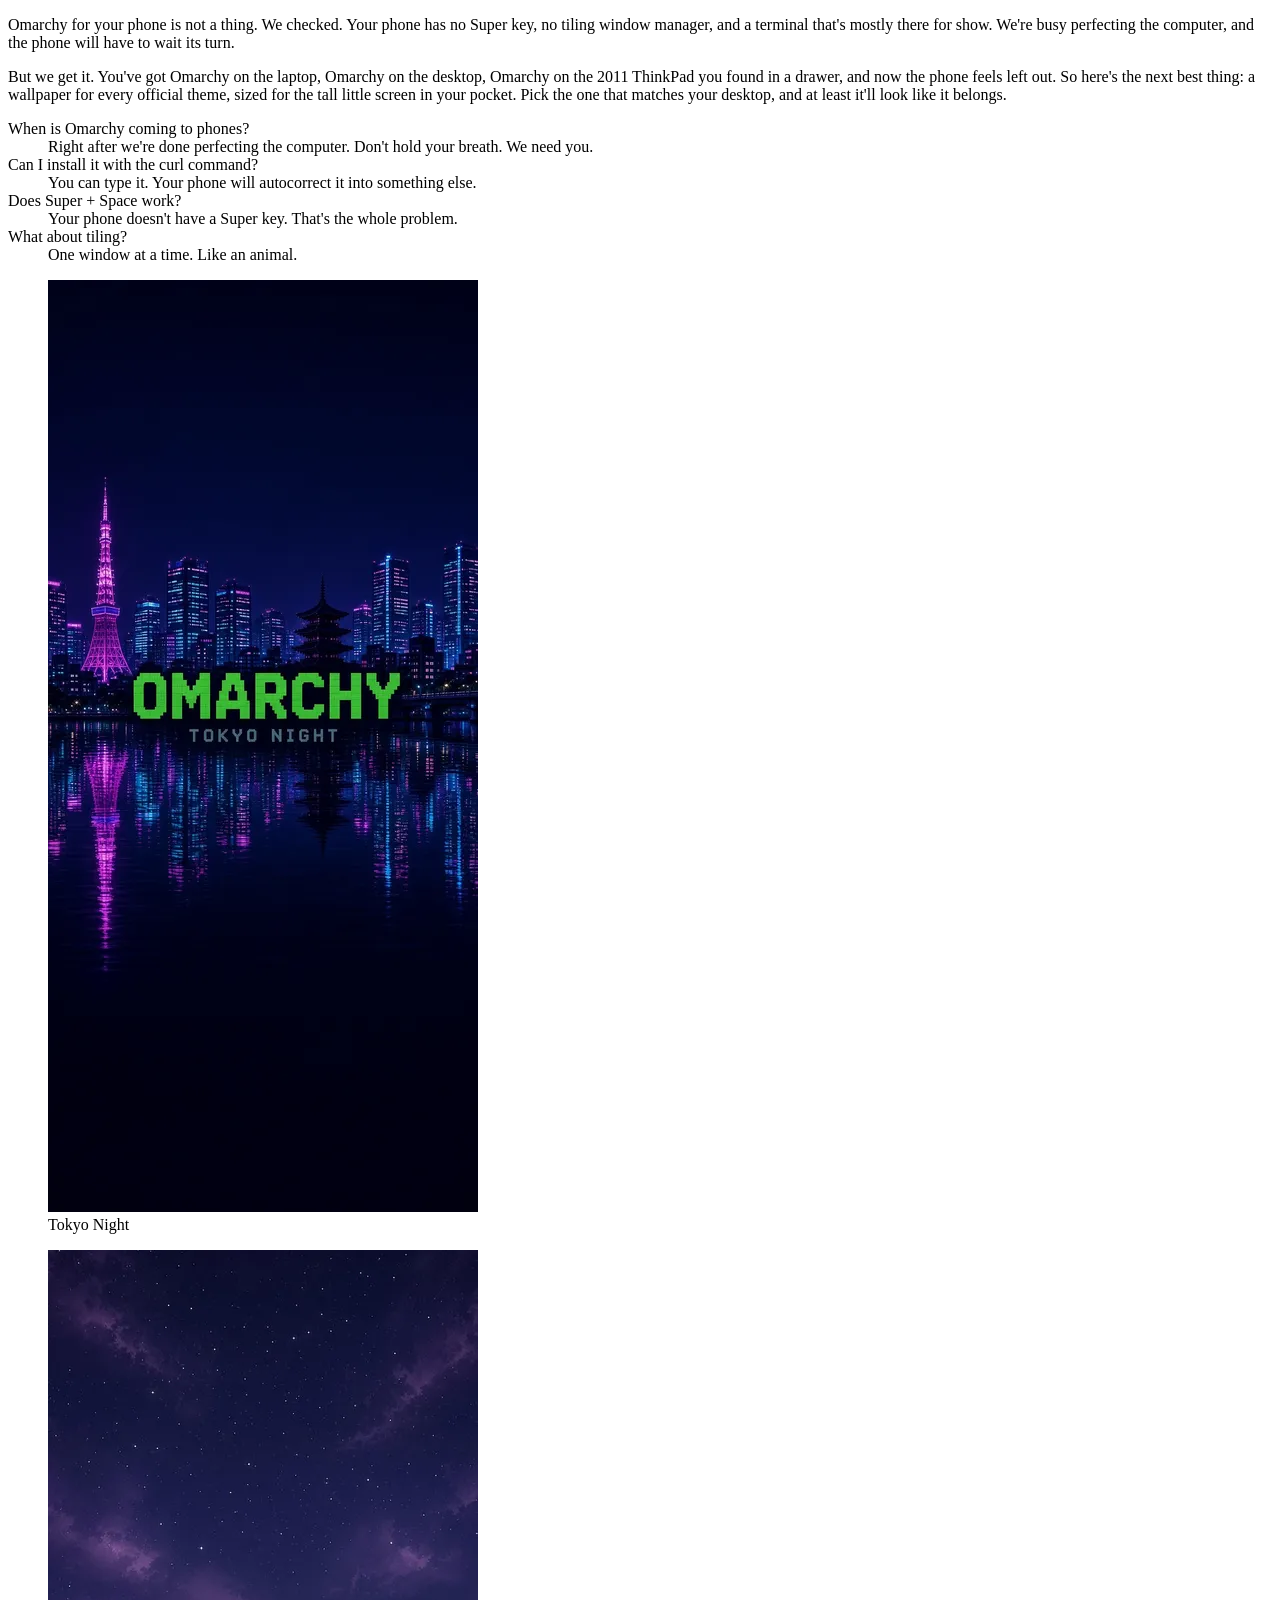
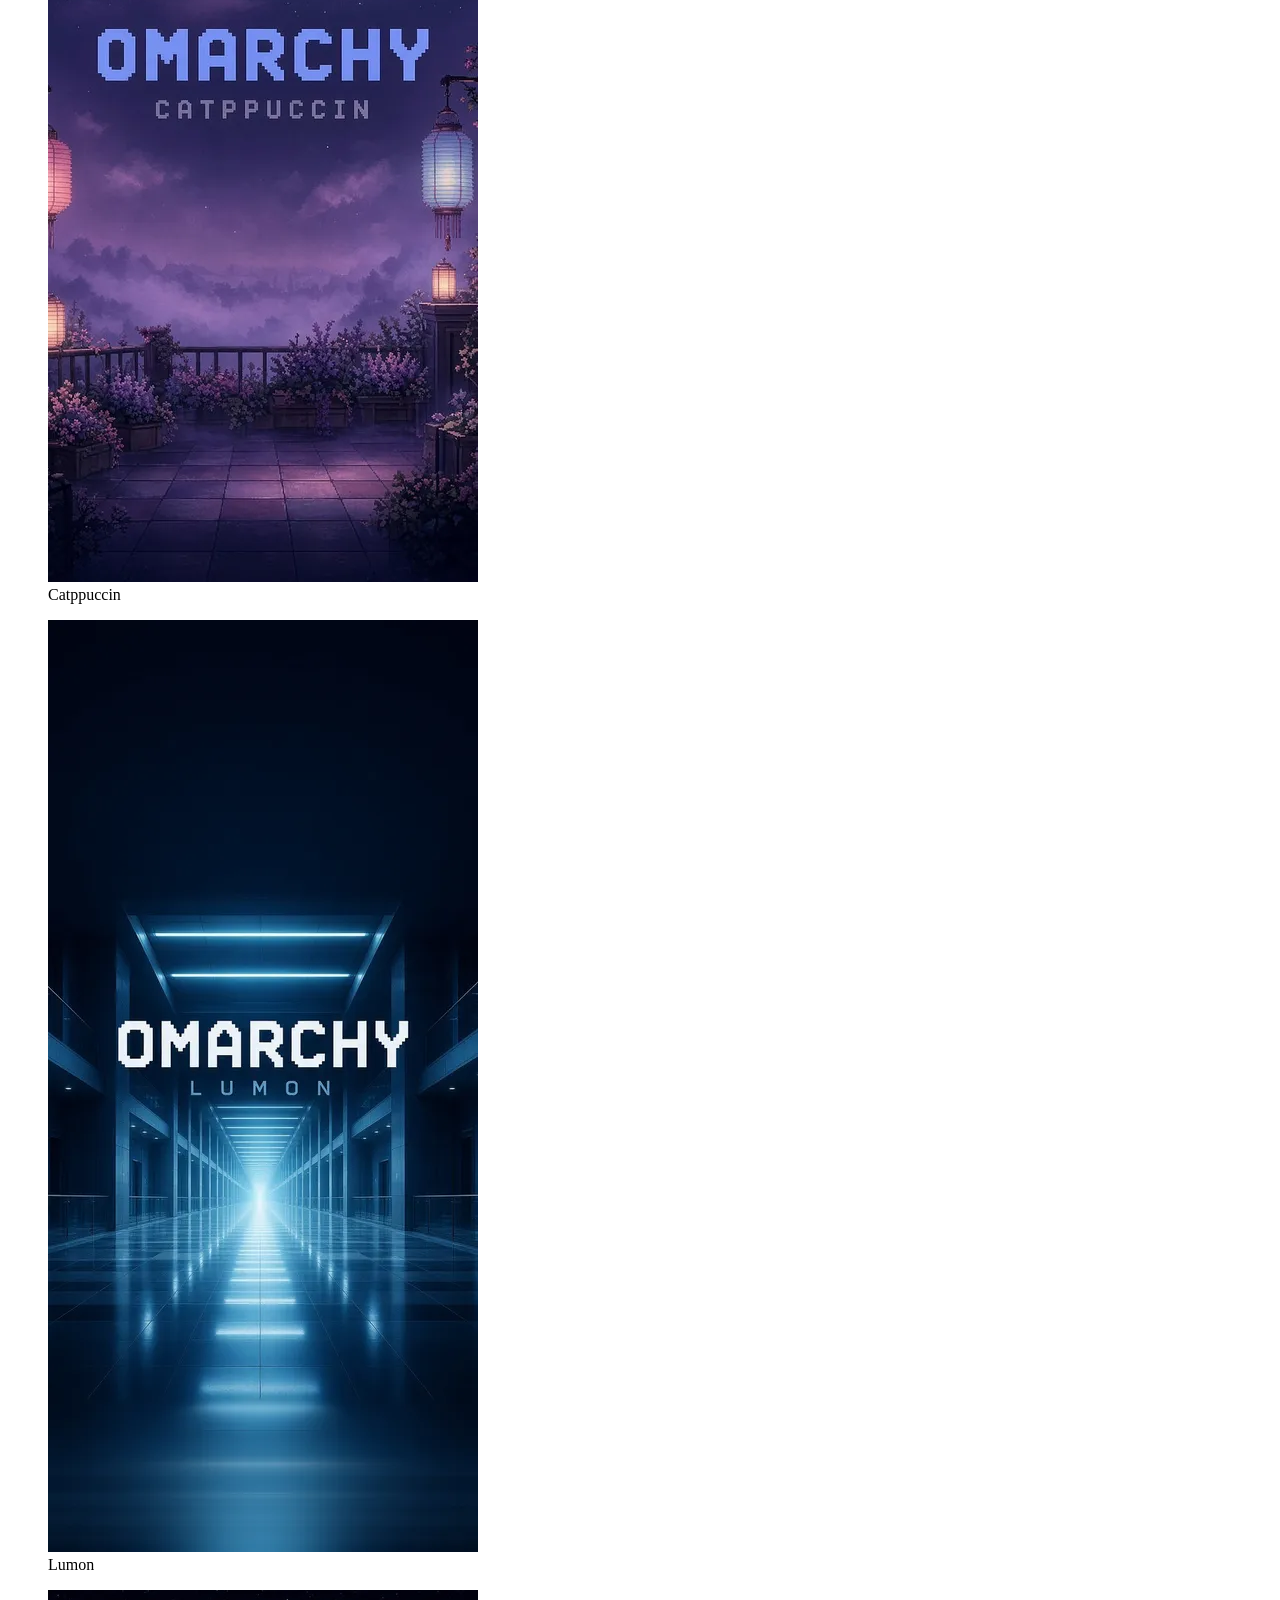
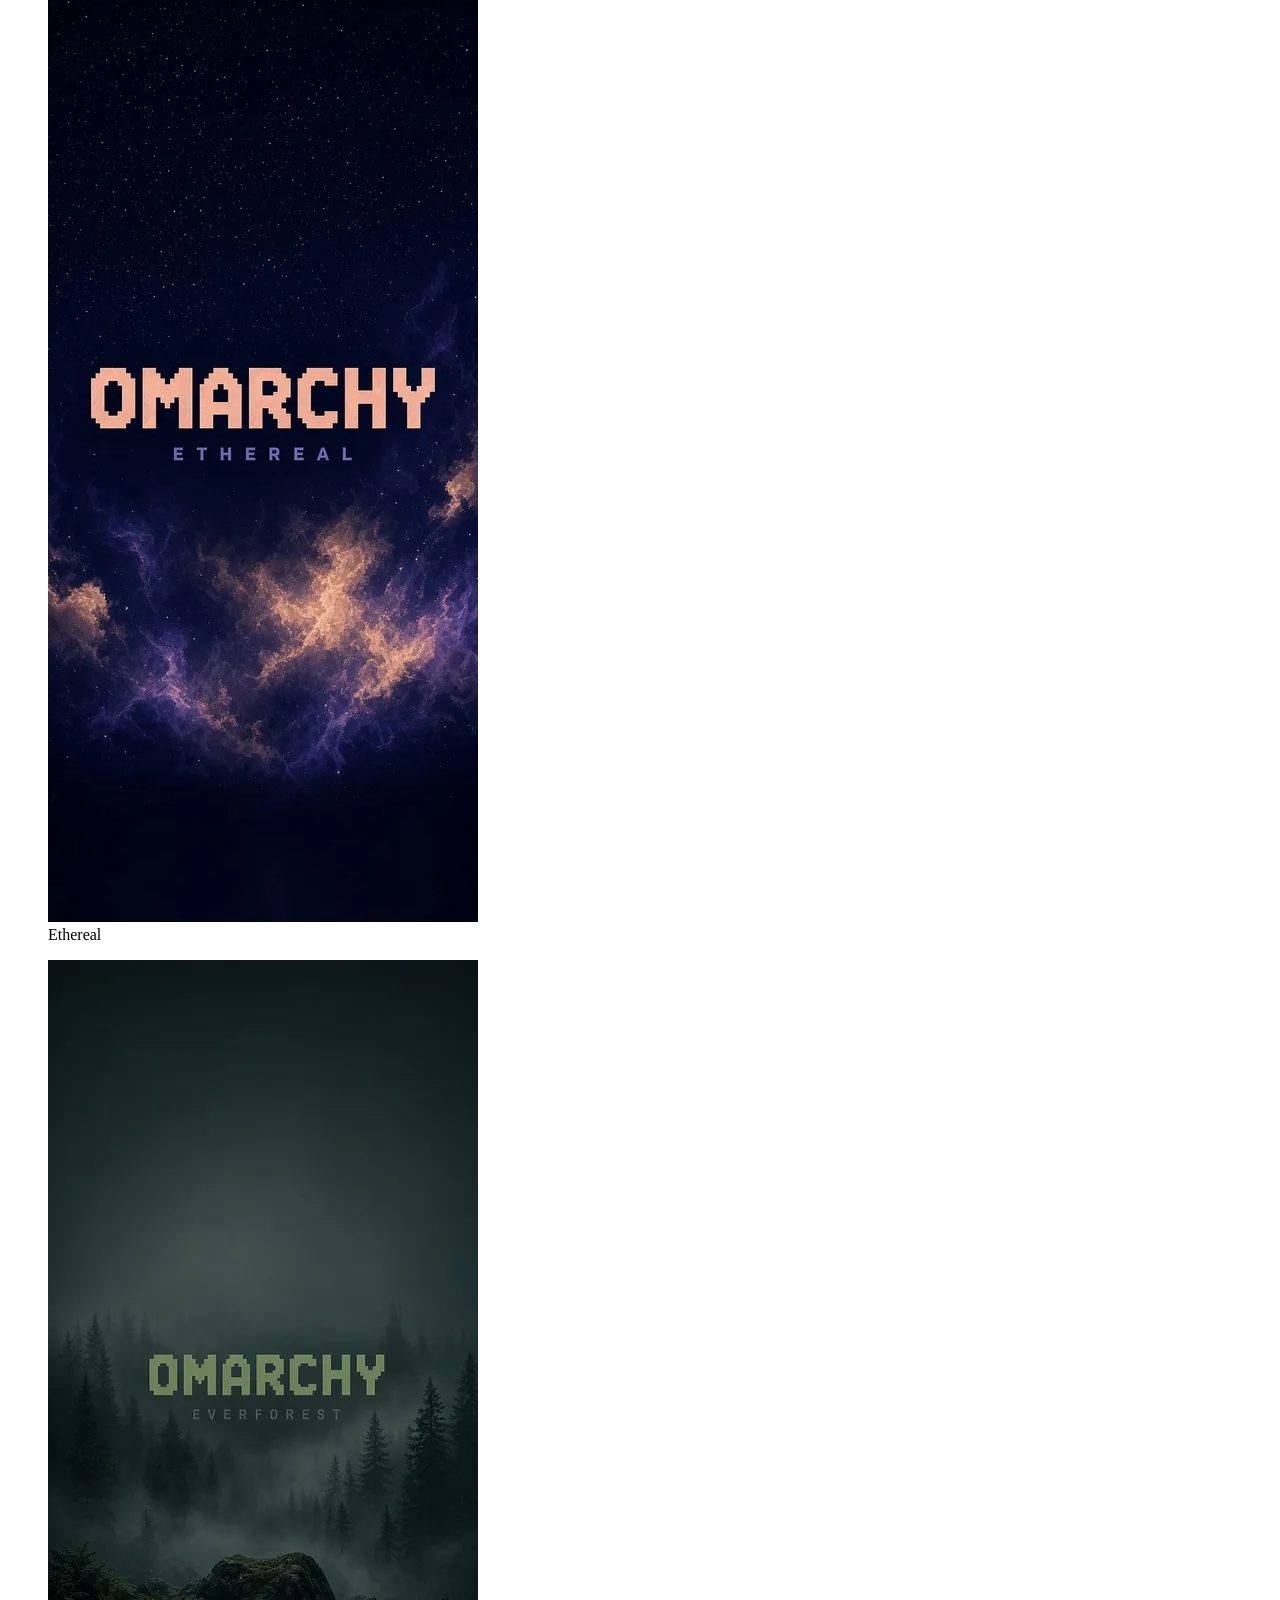
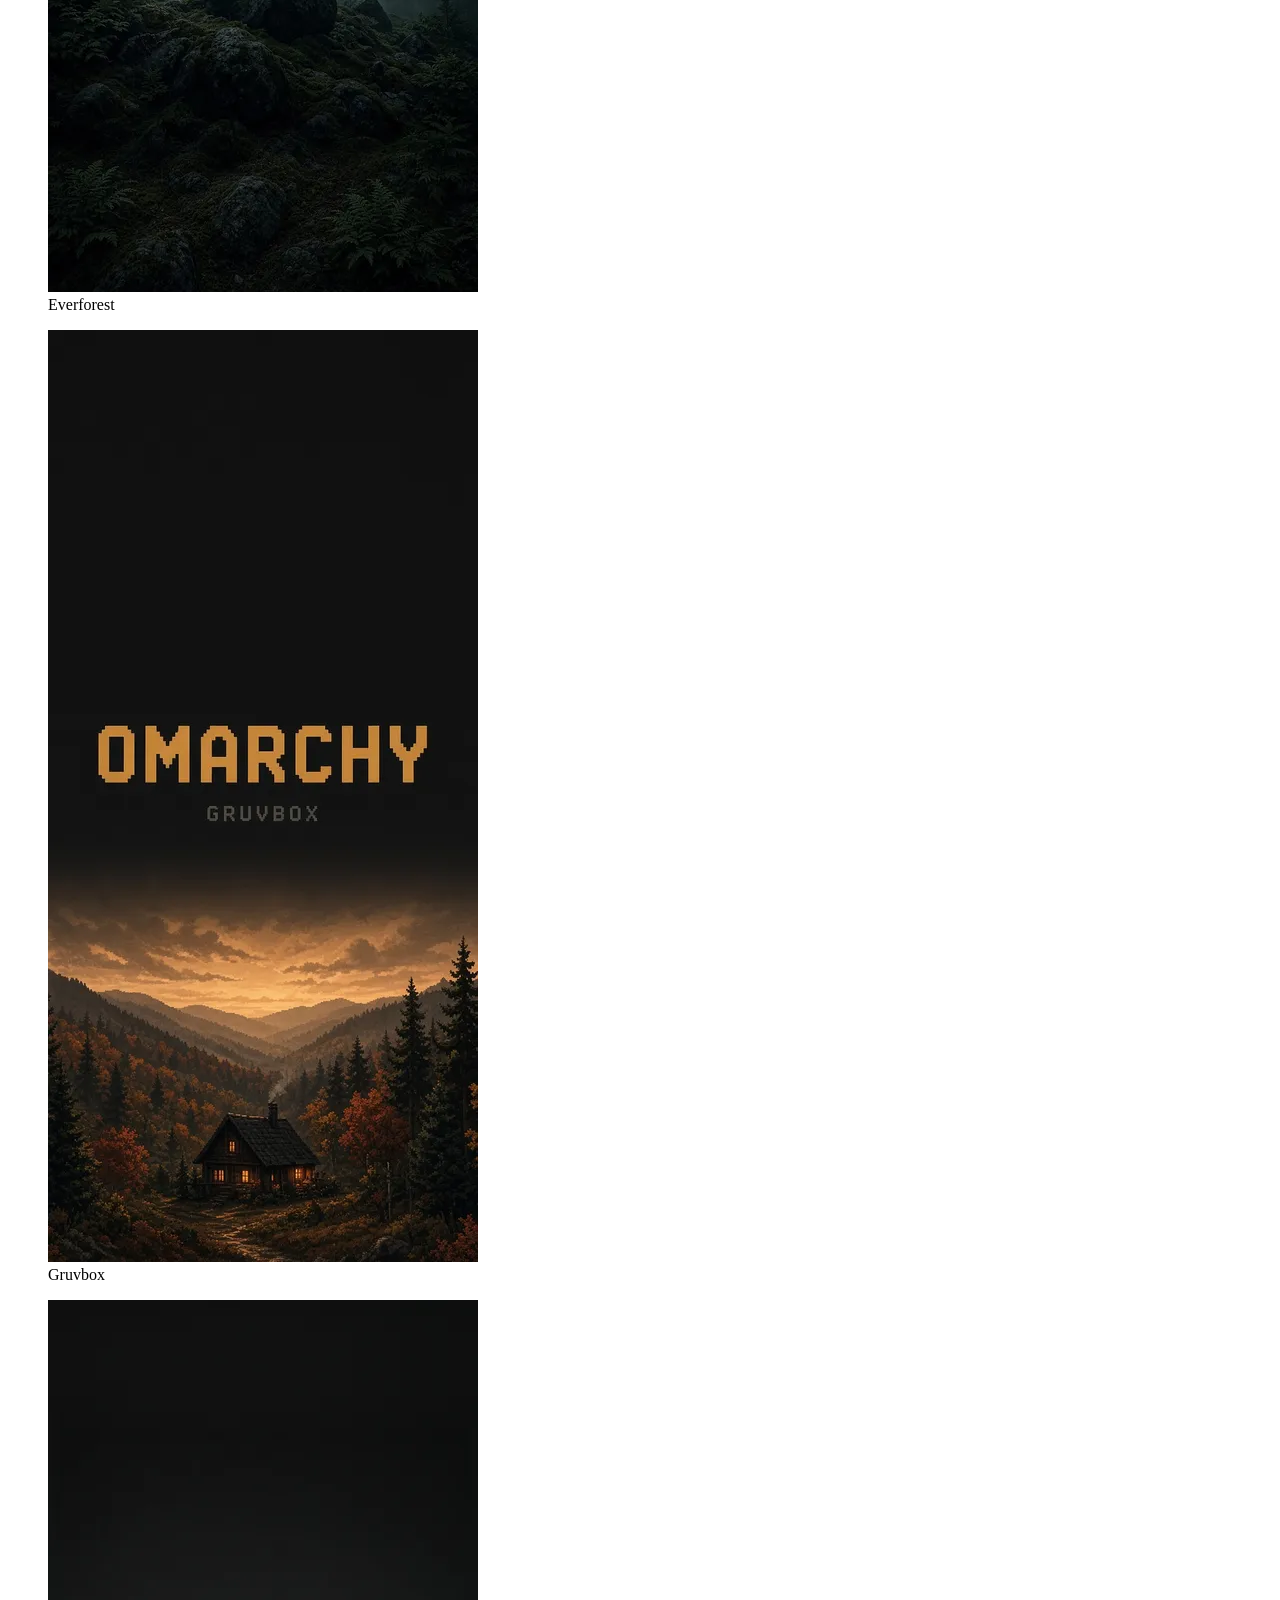
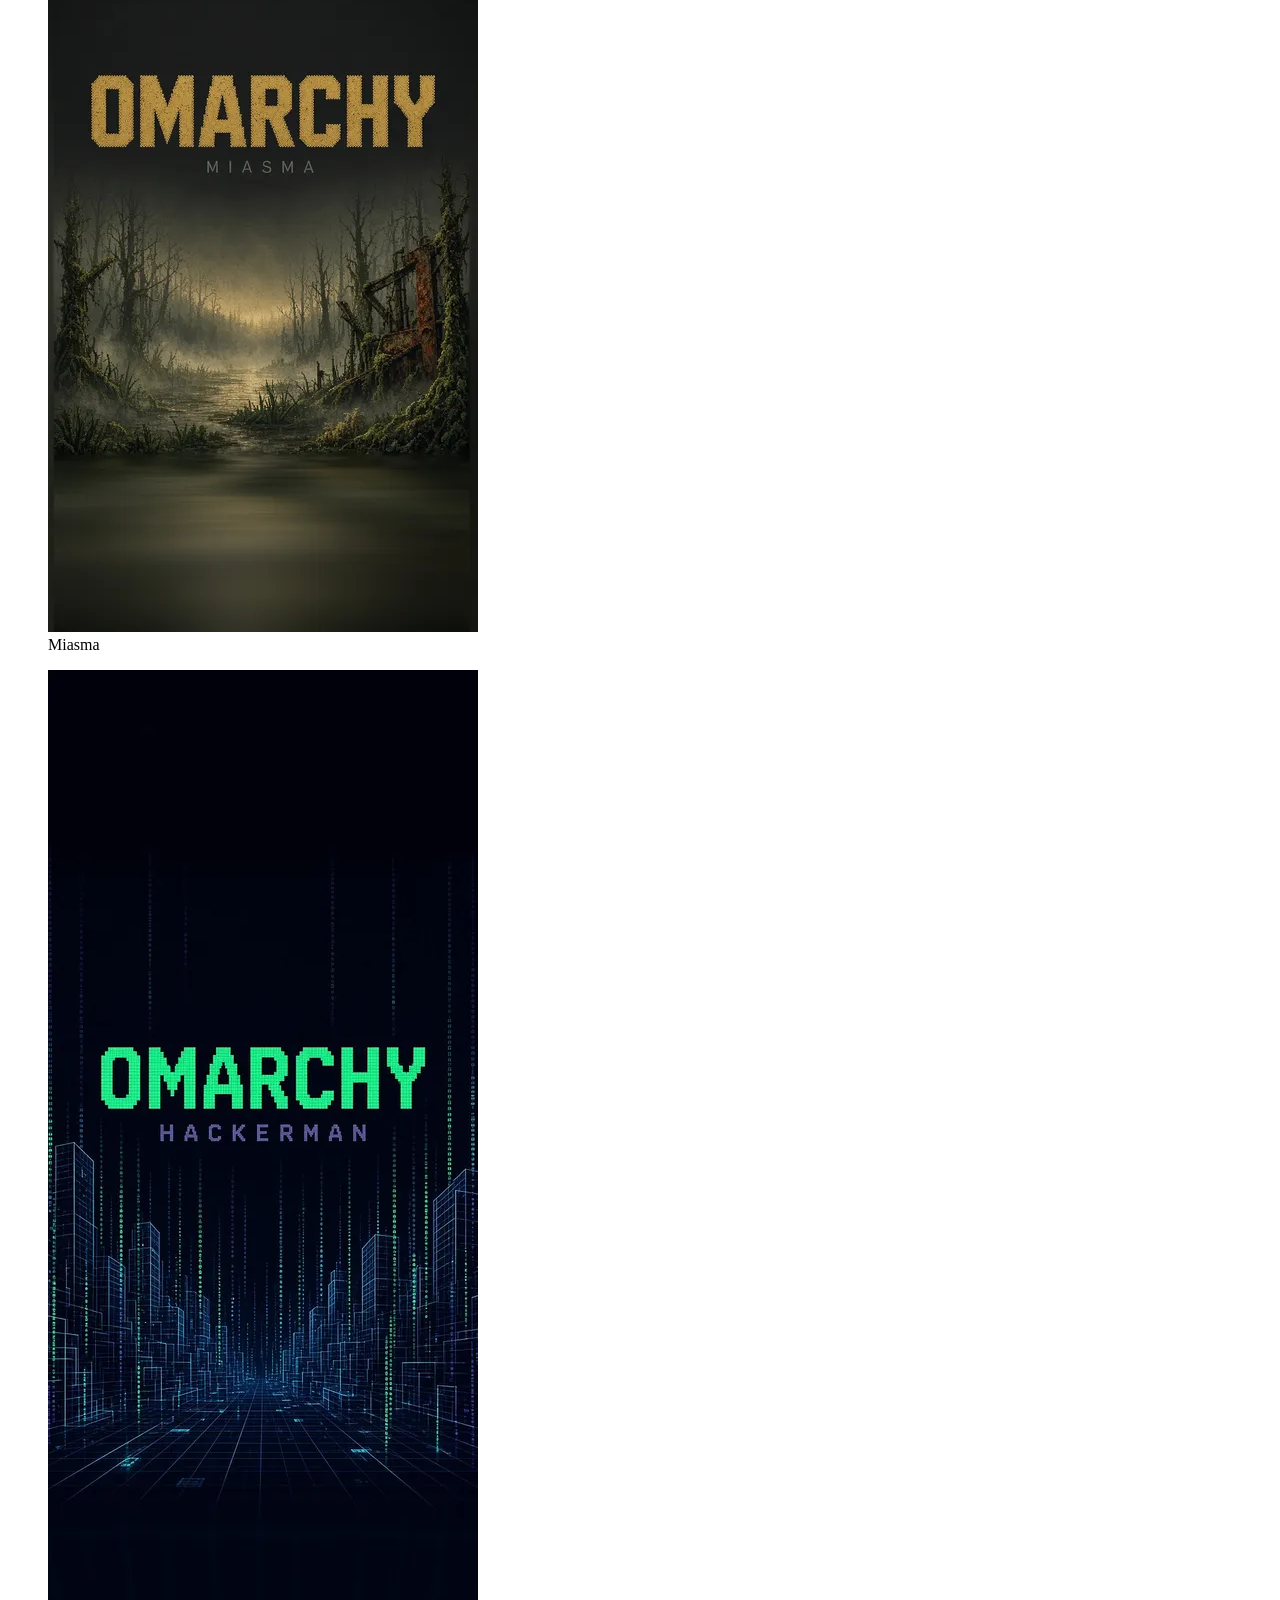
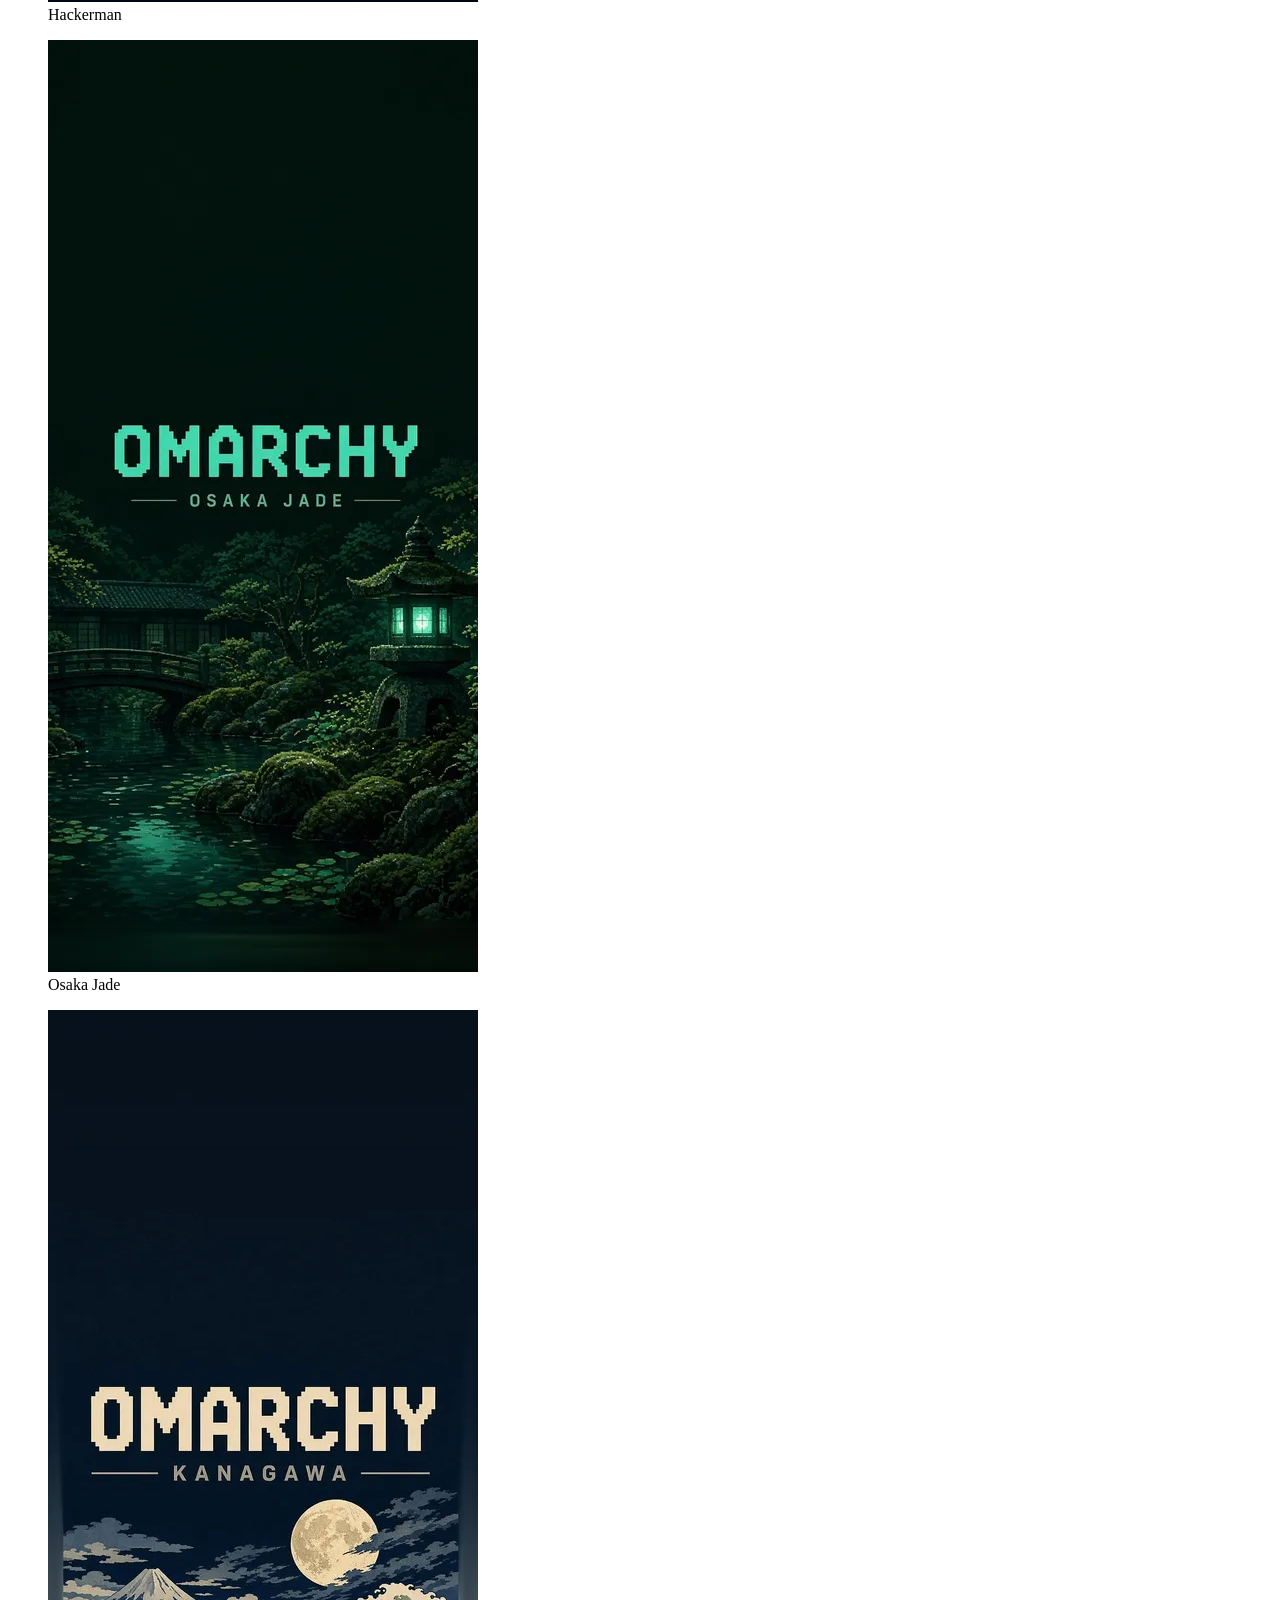
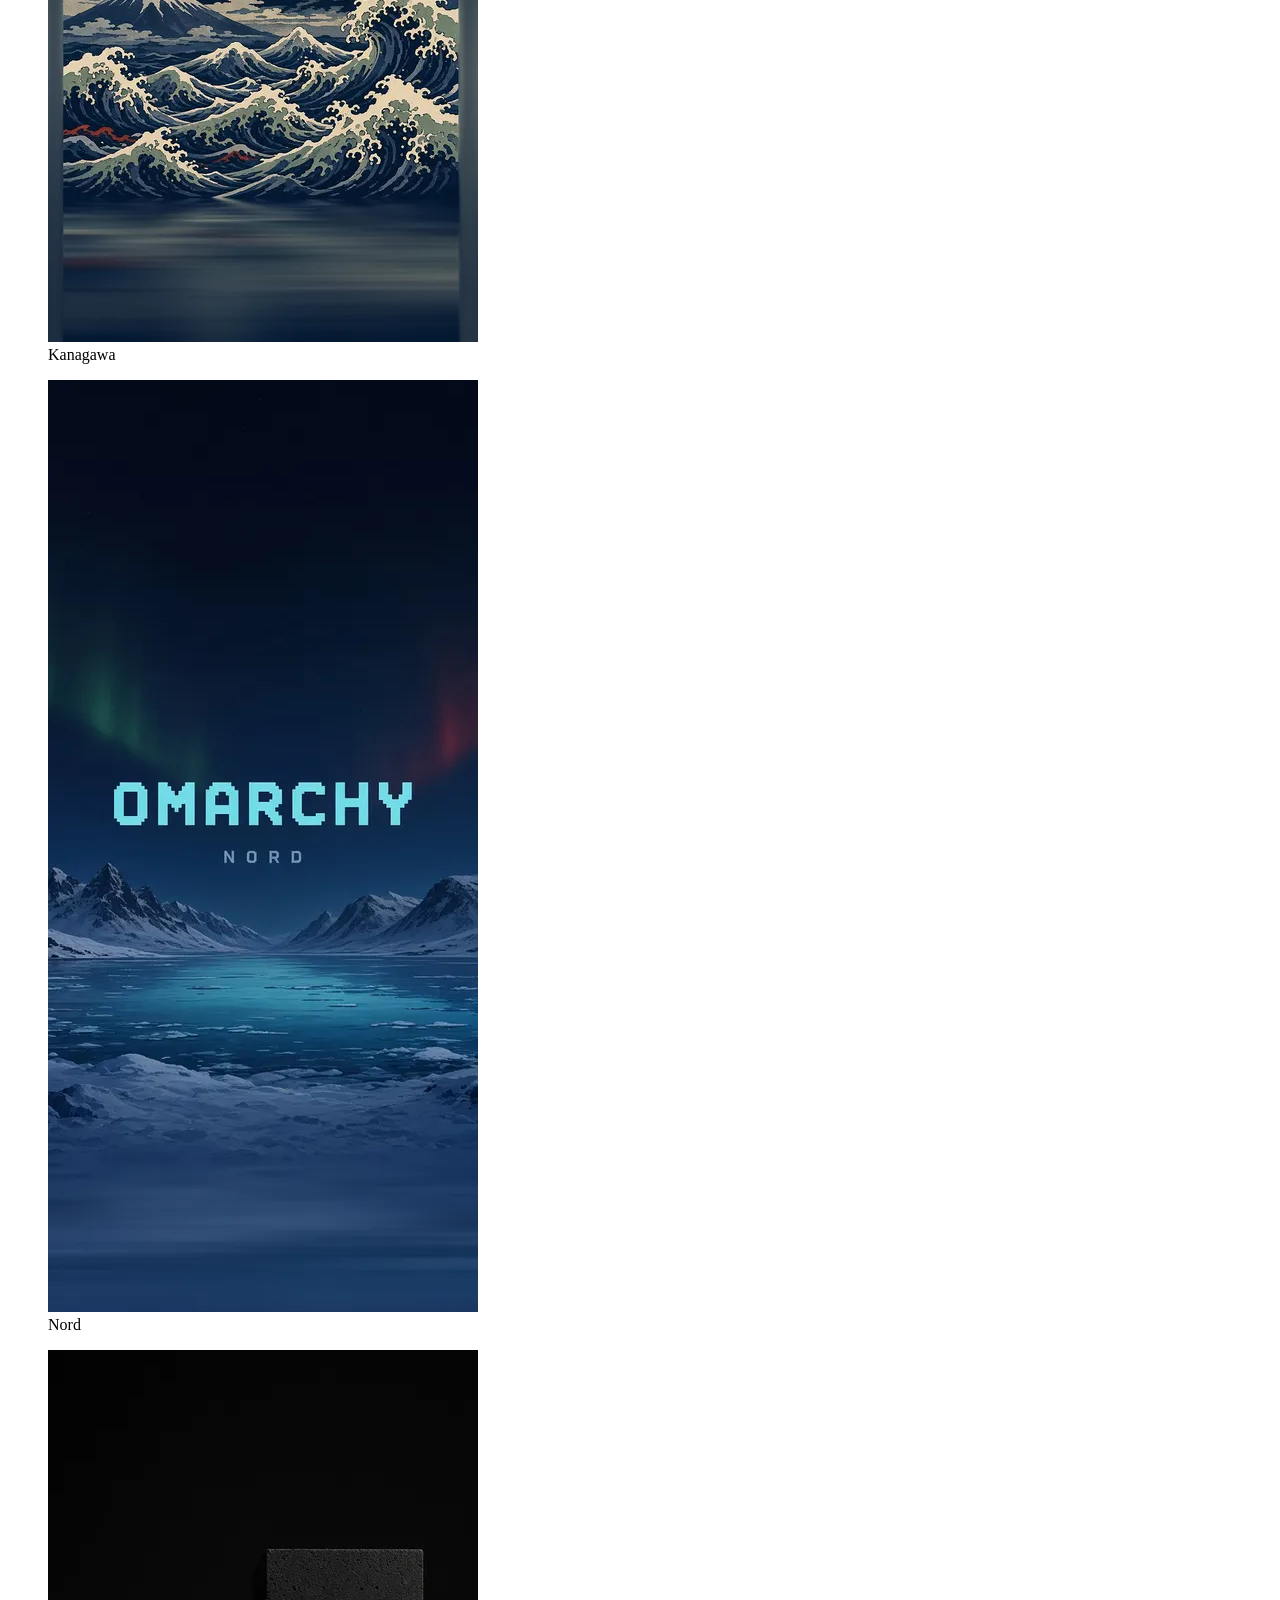
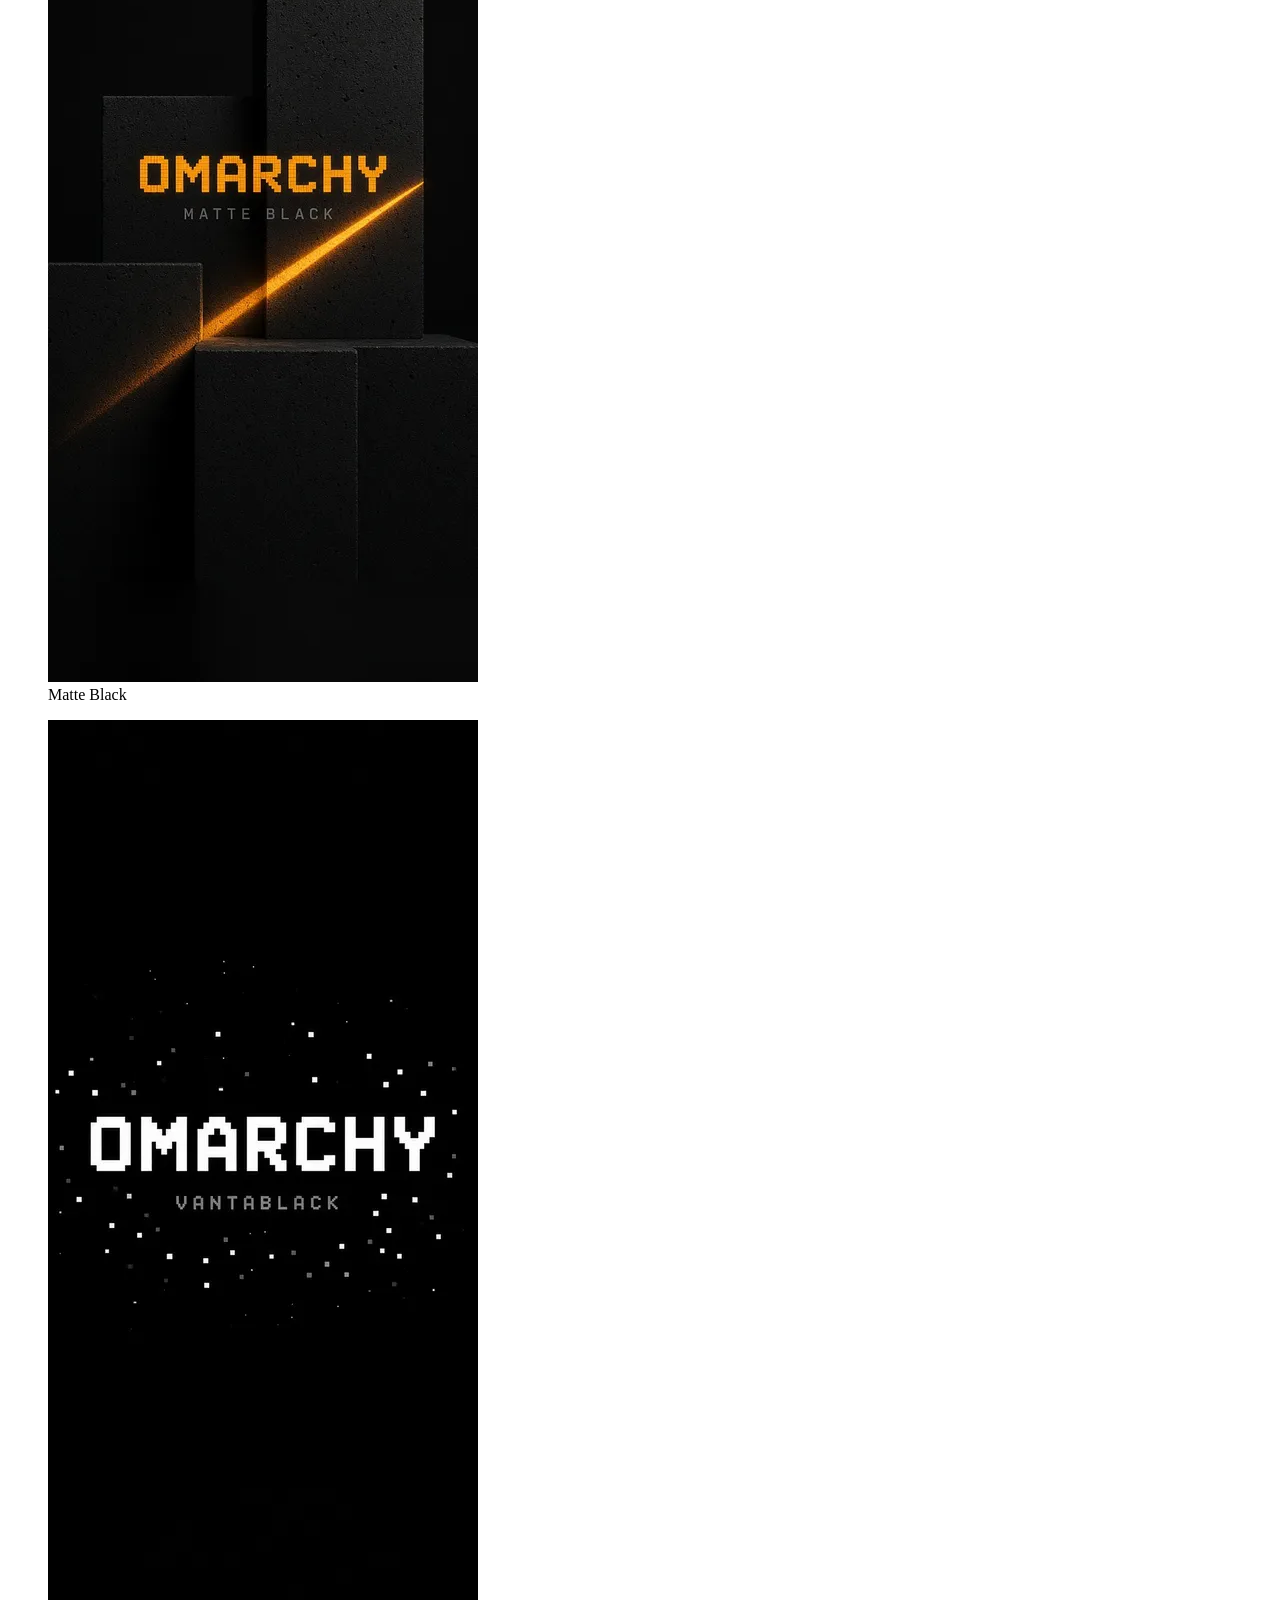
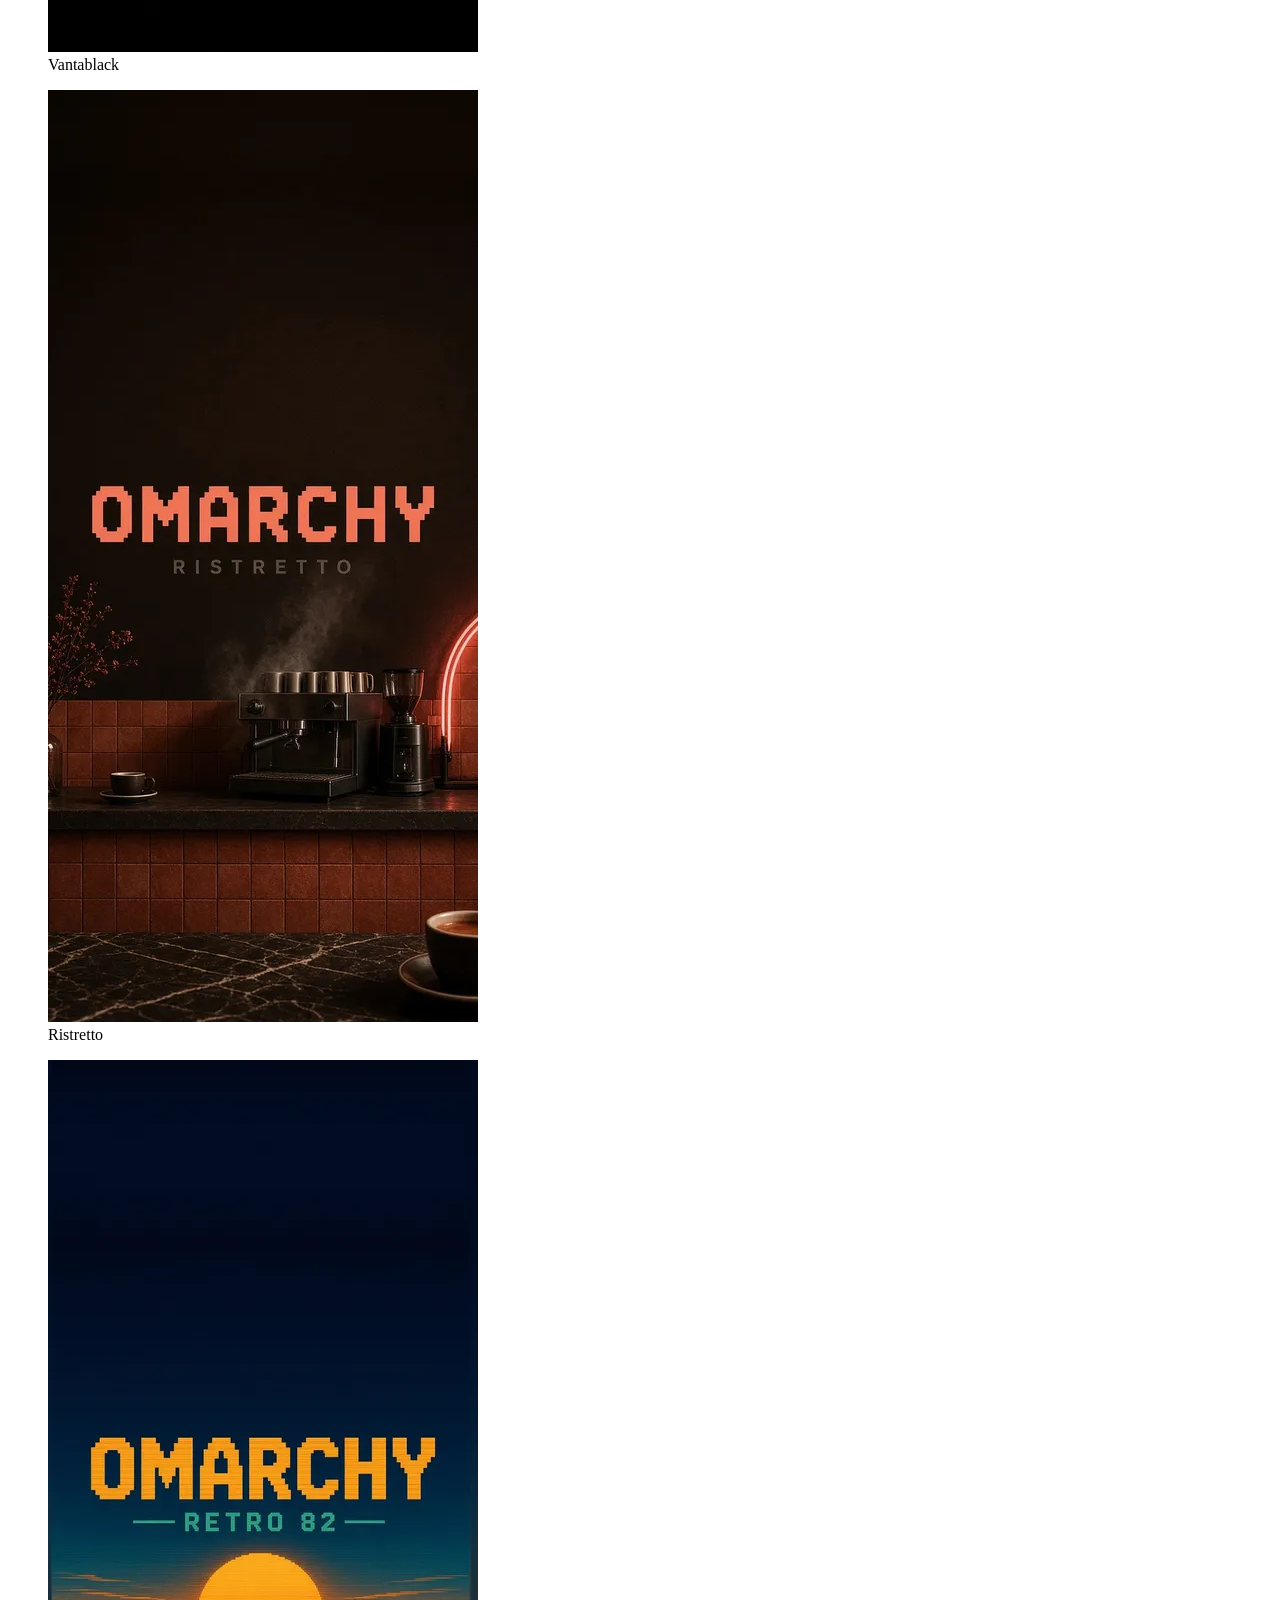
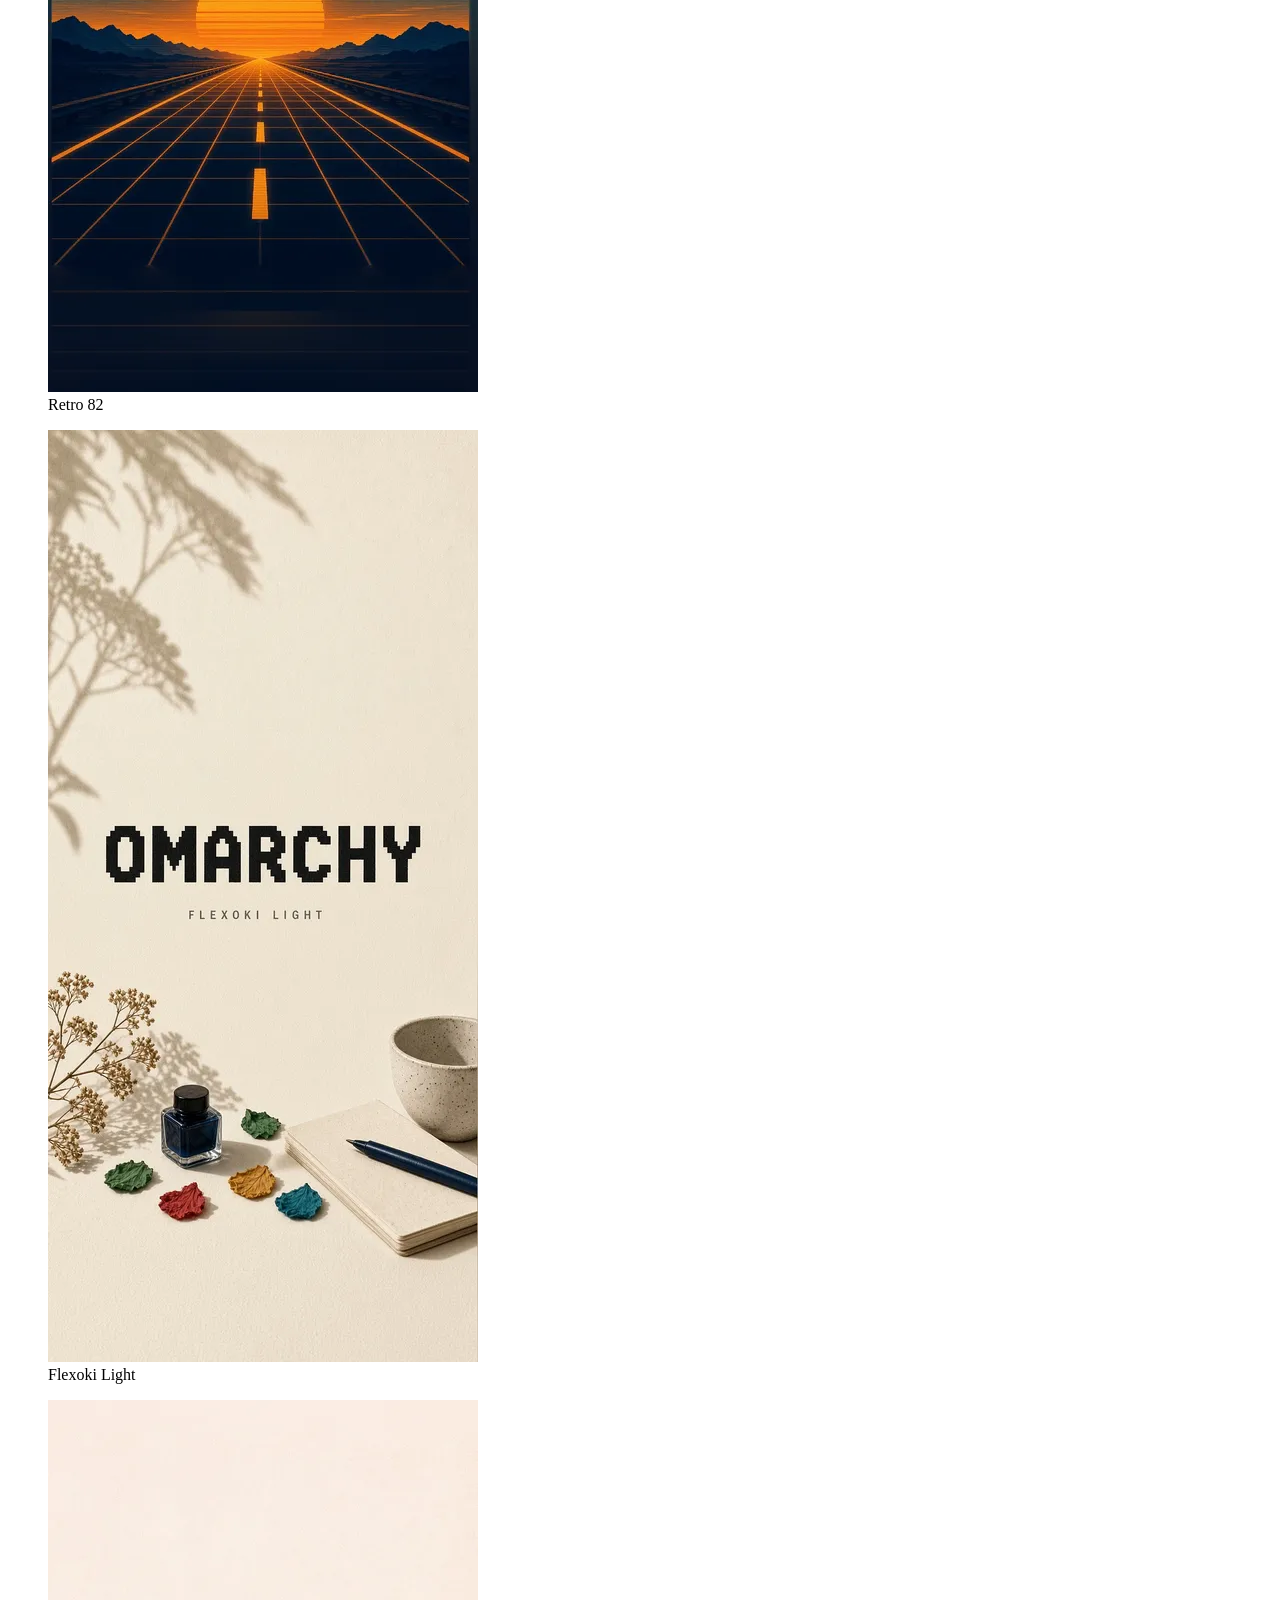
==== phone/index.html @ ca0c18dc "Add the /phone page with a wallpaper for every official theme Omarchy doesn't run on phones yet, so " ====
<!doctype html>
<!-- Content source for the React site; edit the article here, preview with npm run dev. -->
<html lang="en">
<head><meta charset="utf-8"><title>Not on your phone. Yet.</title></head>
<body>
<main>

      <div class="phone">
        <p class="phone__intro">Omarchy for your phone is not a thing. We checked. Your phone has no Super key, no tiling window manager, and a terminal that's mostly there for show. We're busy perfecting the computer, and the phone will have to wait its turn.</p>

        <p class="phone__intro">But we get it. You've got Omarchy on the laptop, Omarchy on the desktop, Omarchy on the 2011 ThinkPad you found in a drawer, and now the phone feels left out. So here's the next best thing: a wallpaper for every official theme, sized for the tall little screen in your pocket. Pick the one that matches your desktop, and at least it'll look like it belongs.</p>

        <dl class="phone__faq">
          <dt>When is Omarchy coming to phones?</dt>
          <dd>Right after we're done perfecting the computer. Don't hold your breath. We need you.</dd>
          <dt>Can I install it with the curl command?</dt>
          <dd>You can type it. Your phone will autocorrect it into something else.</dd>
          <dt>Does Super + Space work?</dt>
          <dd>Your phone doesn't have a Super key. That's the whole problem.</dd>
          <dt>What about tiling?</dt>
          <dd>One window at a time. Like an animal.</dd>
        </dl>

        <div class="phone__grid">
          <figure class="phone__wallpaper">
            <a href="/assets/phone/omarchy-tokyo-night.jpg" download aria-label="Download the Tokyo Night wallpaper"><img src="/assets/phone/previews/omarchy-tokyo-night.webp" alt="Tokyo Night wallpaper" width="430" height="932" loading="lazy" decoding="async"></a>
            <figcaption>Tokyo Night</figcaption>
          </figure>
          <figure class="phone__wallpaper">
            <a href="/assets/phone/omarchy-catppuccin.jpg" download aria-label="Download the Catppuccin wallpaper"><img src="/assets/phone/previews/omarchy-catppuccin.webp" alt="Catppuccin wallpaper" width="430" height="932" loading="lazy" decoding="async"></a>
            <figcaption>Catppuccin</figcaption>
          </figure>
          <figure class="phone__wallpaper">
            <a href="/assets/phone/omarchy-lumon.jpg" download aria-label="Download the Lumon wallpaper"><img src="/assets/phone/previews/omarchy-lumon.webp" alt="Lumon wallpaper" width="430" height="932" loading="lazy" decoding="async"></a>
            <figcaption>Lumon</figcaption>
          </figure>
          <figure class="phone__wallpaper">
            <a href="/assets/phone/omarchy-ethereal.jpg" download aria-label="Download the Ethereal wallpaper"><img src="/assets/phone/previews/omarchy-ethereal.webp" alt="Ethereal wallpaper" width="430" height="932" loading="lazy" decoding="async"></a>
            <figcaption>Ethereal</figcaption>
          </figure>
          <figure class="phone__wallpaper">
            <a href="/assets/phone/omarchy-everforest.jpg" download aria-label="Download the Everforest wallpaper"><img src="/assets/phone/previews/omarchy-everforest.webp" alt="Everforest wallpaper" width="430" height="932" loading="lazy" decoding="async"></a>
            <figcaption>Everforest</figcaption>
          </figure>
          <figure class="phone__wallpaper">
            <a href="/assets/phone/omarchy-gruvbox.jpg" download aria-label="Download the Gruvbox wallpaper"><img src="/assets/phone/previews/omarchy-gruvbox.webp" alt="Gruvbox wallpaper" width="430" height="932" loading="lazy" decoding="async"></a>
            <figcaption>Gruvbox</figcaption>
          </figure>
          <figure class="phone__wallpaper">
            <a href="/assets/phone/omarchy-miasma.jpg" download aria-label="Download the Miasma wallpaper"><img src="/assets/phone/previews/omarchy-miasma.webp" alt="Miasma wallpaper" width="430" height="932" loading="lazy" decoding="async"></a>
            <figcaption>Miasma</figcaption>
          </figure>
          <figure class="phone__wallpaper">
            <a href="/assets/phone/omarchy-hackerman.jpg" download aria-label="Download the Hackerman wallpaper"><img src="/assets/phone/previews/omarchy-hackerman.webp" alt="Hackerman wallpaper" width="430" height="932" loading="lazy" decoding="async"></a>
            <figcaption>Hackerman</figcaption>
          </figure>
          <figure class="phone__wallpaper">
            <a href="/assets/phone/omarchy-osaka-jade.jpg" download aria-label="Download the Osaka Jade wallpaper"><img src="/assets/phone/previews/omarchy-osaka-jade.webp" alt="Osaka Jade wallpaper" width="430" height="932" loading="lazy" decoding="async"></a>
            <figcaption>Osaka Jade</figcaption>
          </figure>
          <figure class="phone__wallpaper">
            <a href="/assets/phone/omarchy-kanagawa.jpg" download aria-label="Download the Kanagawa wallpaper"><img src="/assets/phone/previews/omarchy-kanagawa.webp" alt="Kanagawa wallpaper" width="430" height="932" loading="lazy" decoding="async"></a>
            <figcaption>Kanagawa</figcaption>
          </figure>
          <figure class="phone__wallpaper">
            <a href="/assets/phone/omarchy-nord.jpg" download aria-label="Download the Nord wallpaper"><img src="/assets/phone/previews/omarchy-nord.webp" alt="Nord wallpaper" width="430" height="932" loading="lazy" decoding="async"></a>
            <figcaption>Nord</figcaption>
          </figure>
          <figure class="phone__wallpaper">
            <a href="/assets/phone/omarchy-matte-black.jpg" download aria-label="Download the Matte Black wallpaper"><img src="/assets/phone/previews/omarchy-matte-black.webp" alt="Matte Black wallpaper" width="430" height="932" loading="lazy" decoding="async"></a>
            <figcaption>Matte Black</figcaption>
          </figure>
          <figure class="phone__wallpaper">
            <a href="/assets/phone/omarchy-vantablack.jpg" download aria-label="Download the Vantablack wallpaper"><img src="/assets/phone/previews/omarchy-vantablack.webp" alt="Vantablack wallpaper" width="430" height="932" loading="lazy" decoding="async"></a>
            <figcaption>Vantablack</figcaption>
          </figure>
          <figure class="phone__wallpaper">
            <a href="/assets/phone/omarchy-ristretto.jpg" download aria-label="Download the Ristretto wallpaper"><img src="/assets/phone/previews/omarchy-ristretto.webp" alt="Ristretto wallpaper" width="430" height="932" loading="lazy" decoding="async"></a>
            <figcaption>Ristretto</figcaption>
          </figure>
          <figure class="phone__wallpaper">
            <a href="/assets/phone/omarchy-retro-82.jpg" download aria-label="Download the Retro 82 wallpaper"><img src="/assets/phone/previews/omarchy-retro-82.webp" alt="Retro 82 wallpaper" width="430" height="932" loading="lazy" decoding="async"></a>
            <figcaption>Retro 82</figcaption>
          </figure>
          <figure class="phone__wallpaper">
            <a href="/assets/phone/omarchy-flexoki-light.jpg" download aria-label="Download the Flexoki Light wallpaper"><img src="/assets/phone/previews/omarchy-flexoki-light.webp" alt="Flexoki Light wallpaper" width="430" height="932" loading="lazy" decoding="async"></a>
            <figcaption>Flexoki Light</figcaption>
          </figure>
          <figure class="phone__wallpaper">
            <a href="/assets/phone/omarchy-rose-pine.jpg" download aria-label="Download the Rose Pine wallpaper"><img src="/assets/phone/previews/omarchy-rose-pine.webp" alt="Rose Pine wallpaper" width="430" height="932" loading="lazy" decoding="async"></a>
            <figcaption>Rose Pine</figcaption>
          </figure>
          <figure class="phone__wallpaper">
            <a href="/assets/phone/omarchy-catppuccin-latte.jpg" download aria-label="Download the Catppuccin Latte wallpaper"><img src="/assets/phone/previews/omarchy-catppuccin-latte.webp" alt="Catppuccin Latte wallpaper" width="430" height="932" loading="lazy" decoding="async"></a>
            <figcaption>Catppuccin Latte</figcaption>
          </figure>
          <figure class="phone__wallpaper">
            <a href="/assets/phone/omarchy-white.jpg" download aria-label="Download the White wallpaper"><img src="/assets/phone/previews/omarchy-white.webp" alt="White wallpaper" width="430" height="932" loading="lazy" decoding="async"></a>
            <figcaption>White</figcaption>
          </figure>
          <figure class="phone__wallpaper">
            <a href="/assets/phone/omarchy-last-horizon.jpg" download aria-label="Download the Last Horizon wallpaper"><img src="/assets/phone/previews/omarchy-last-horizon.webp" alt="Last Horizon wallpaper" width="430" height="932" loading="lazy" decoding="async"></a>
            <figcaption>Last Horizon</figcaption>
          </figure>
          <figure class="phone__wallpaper">
            <a href="/assets/phone/omarchy-lupine.jpg" download aria-label="Download the Lupine wallpaper"><img src="/assets/phone/previews/omarchy-lupine.webp" alt="Lupine wallpaper" width="430" height="932" loading="lazy" decoding="async"></a>
            <figcaption>Lupine</figcaption>
          </figure>
          <figure class="phone__wallpaper">
            <a href="/assets/phone/omarchy-solitude.jpg" download aria-label="Download the Solitude wallpaper"><img src="/assets/phone/previews/omarchy-solitude.webp" alt="Solitude wallpaper" width="430" height="932" loading="lazy" decoding="async"></a>
            <figcaption>Solitude</figcaption>
          </figure>
        </div>

        <p class="phone__note">Every wallpaper is 1290 &times; 2796, which fits an iPhone exactly and any other phone close enough. Tap one to save it, then set it as your lock screen and pretend.</p>

        <div class="phone__next">
          <p>Have a computer that doesn't run Omarchy either? That one we can fix.</p>
          <a href="/#install">Install Omarchy <span aria-hidden="true">→</span></a>
        </div>
      </div>

    </main>
</body>
</html>
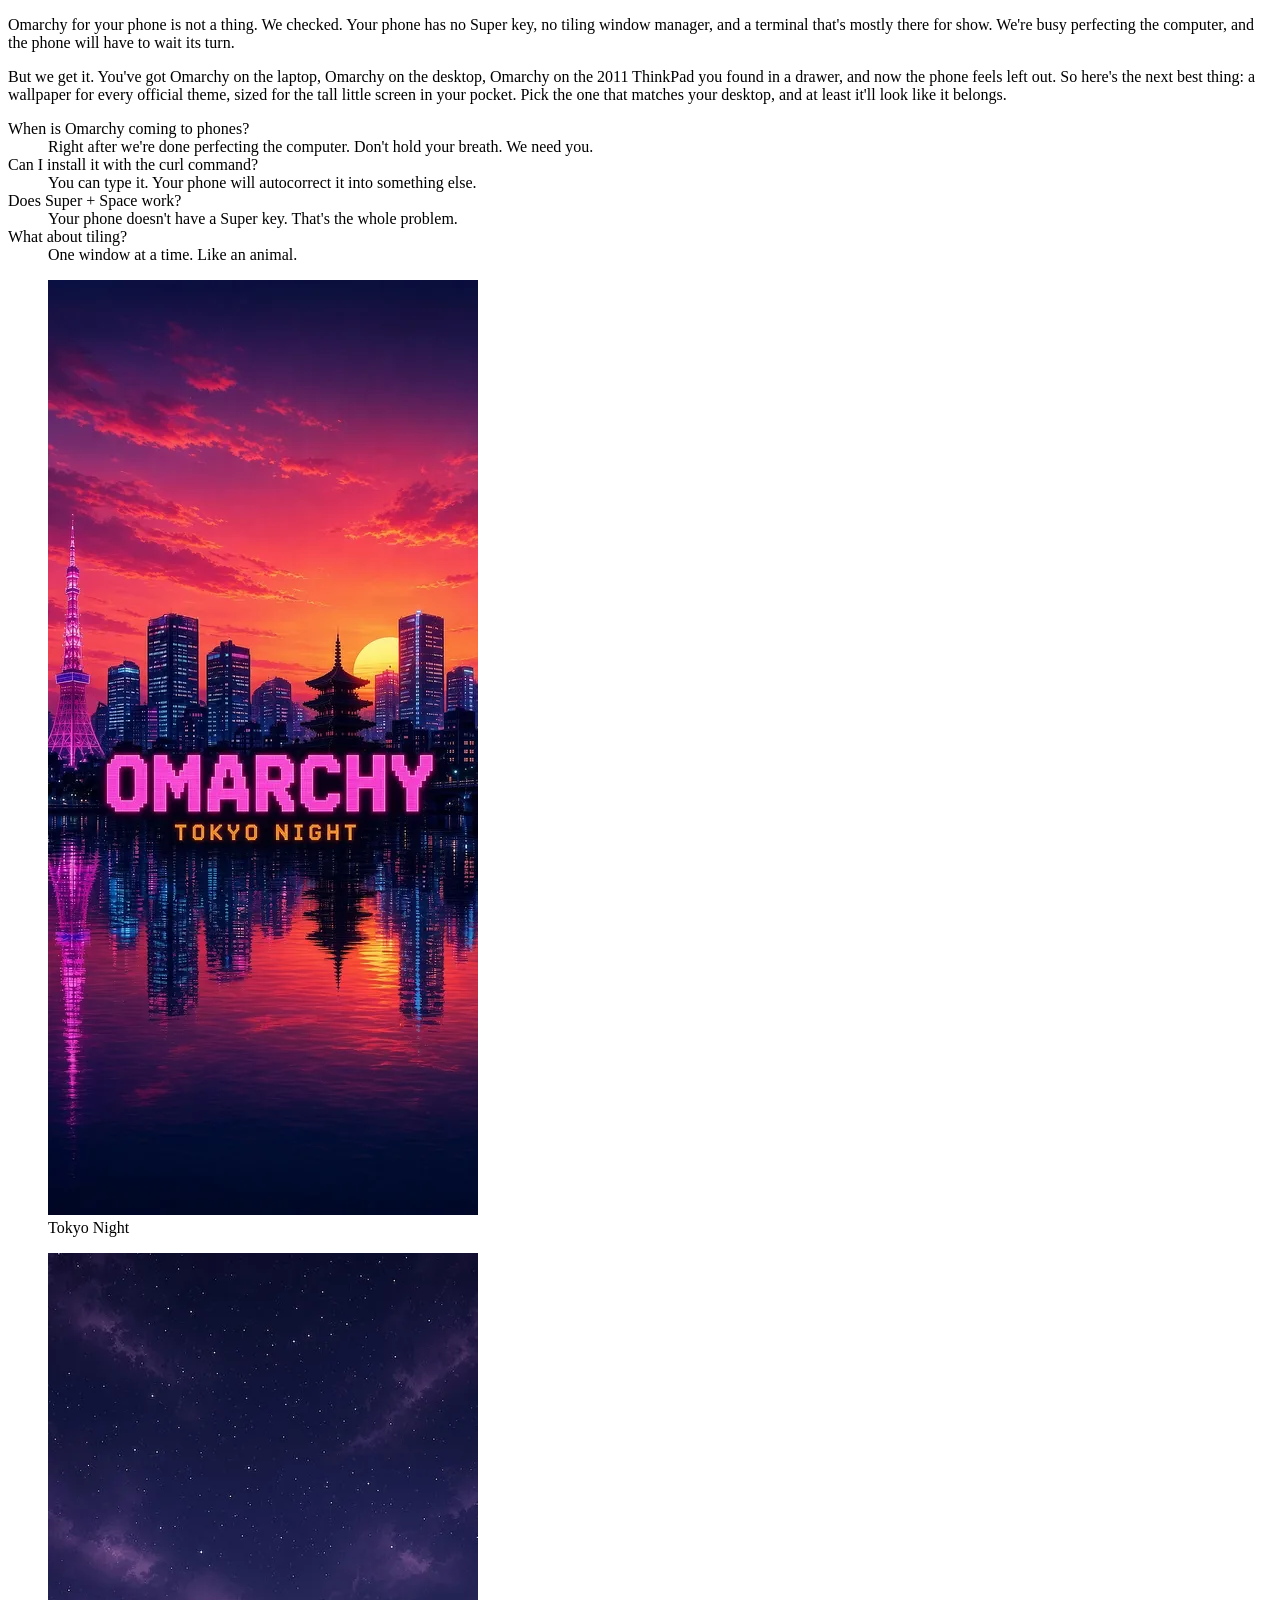
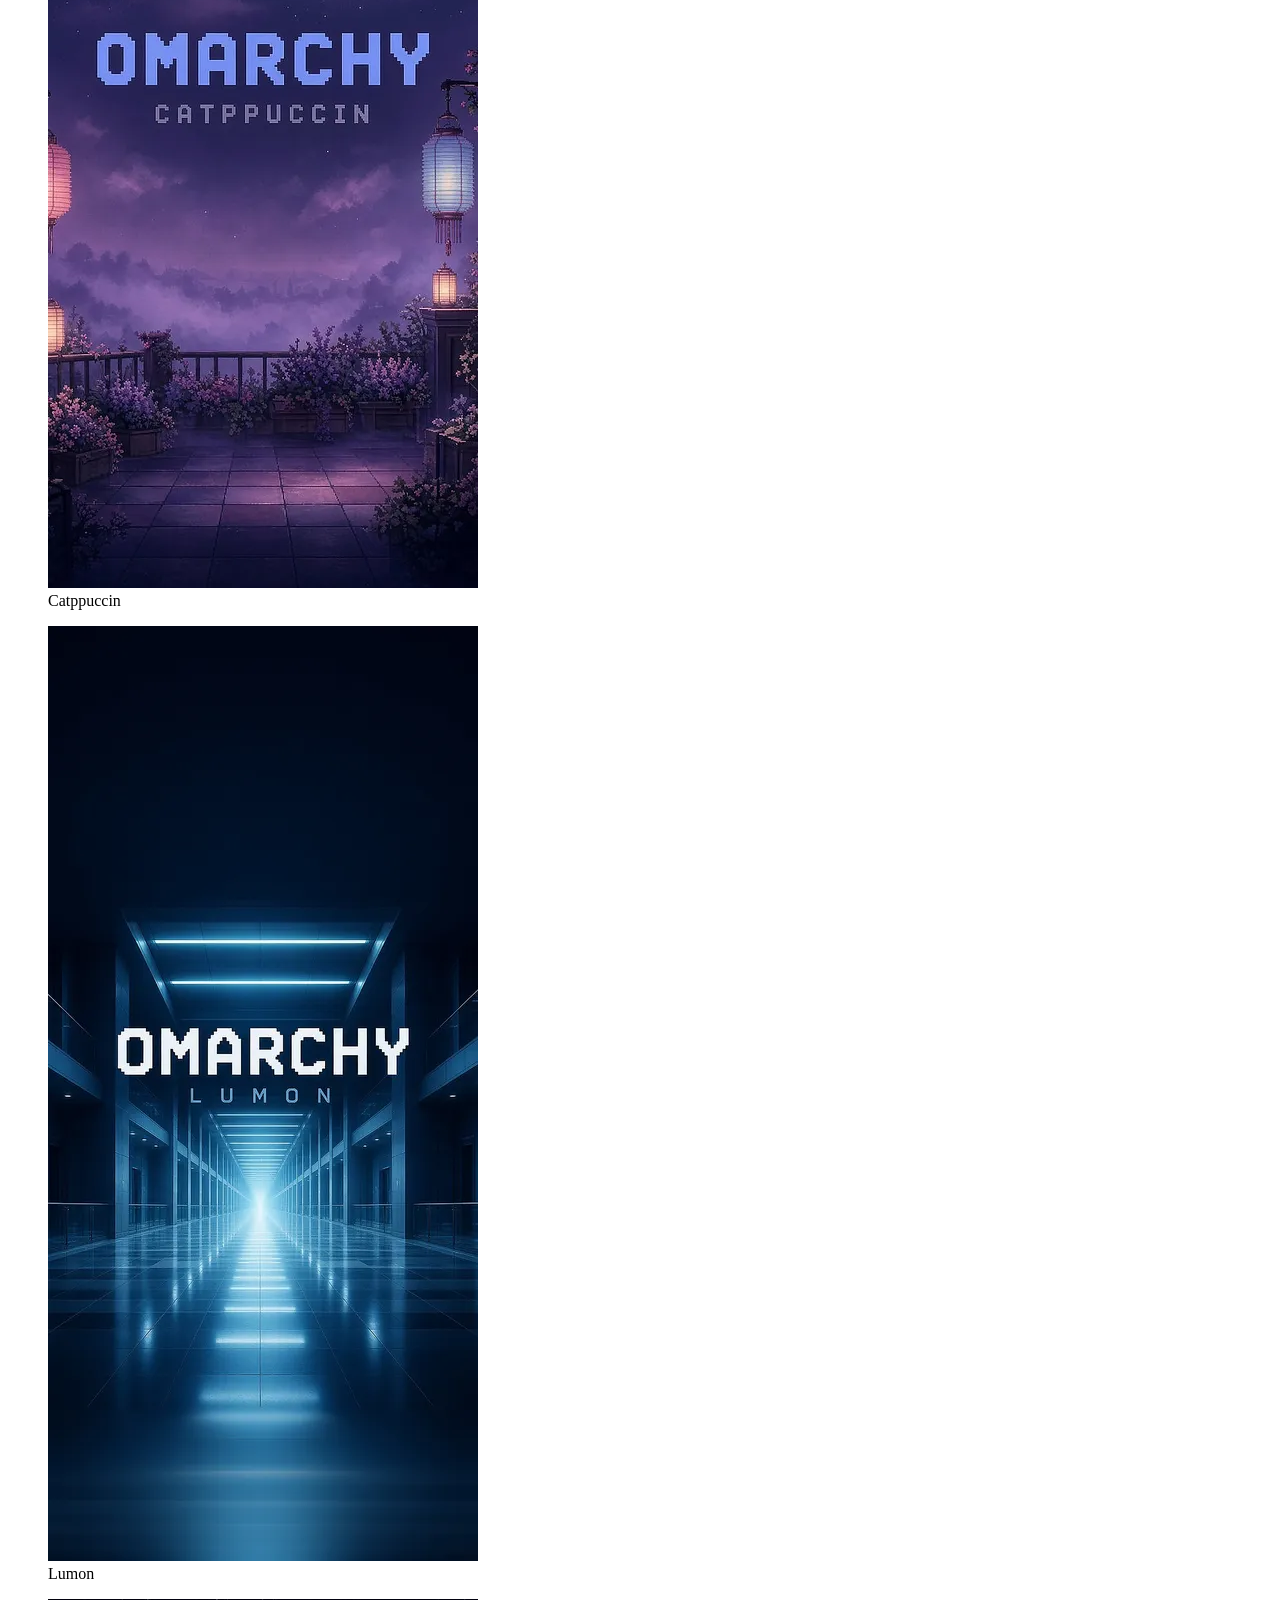
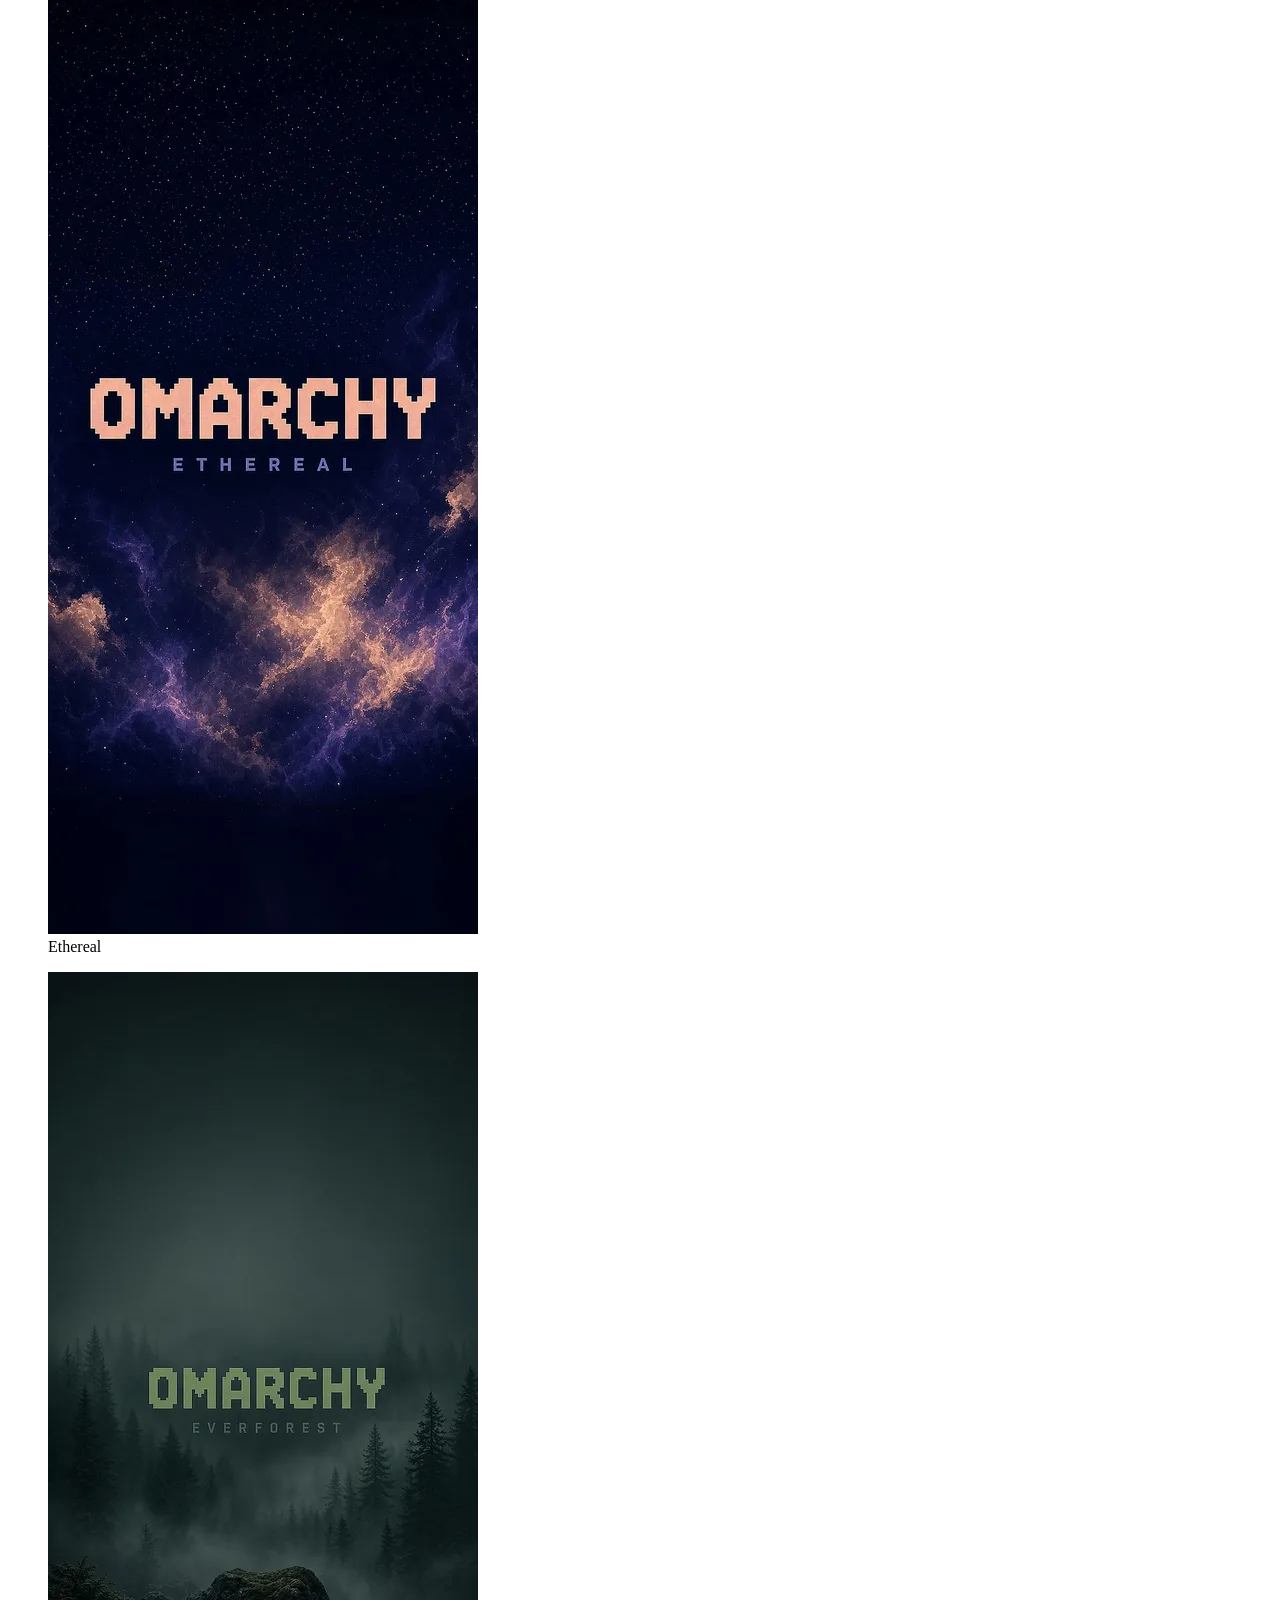
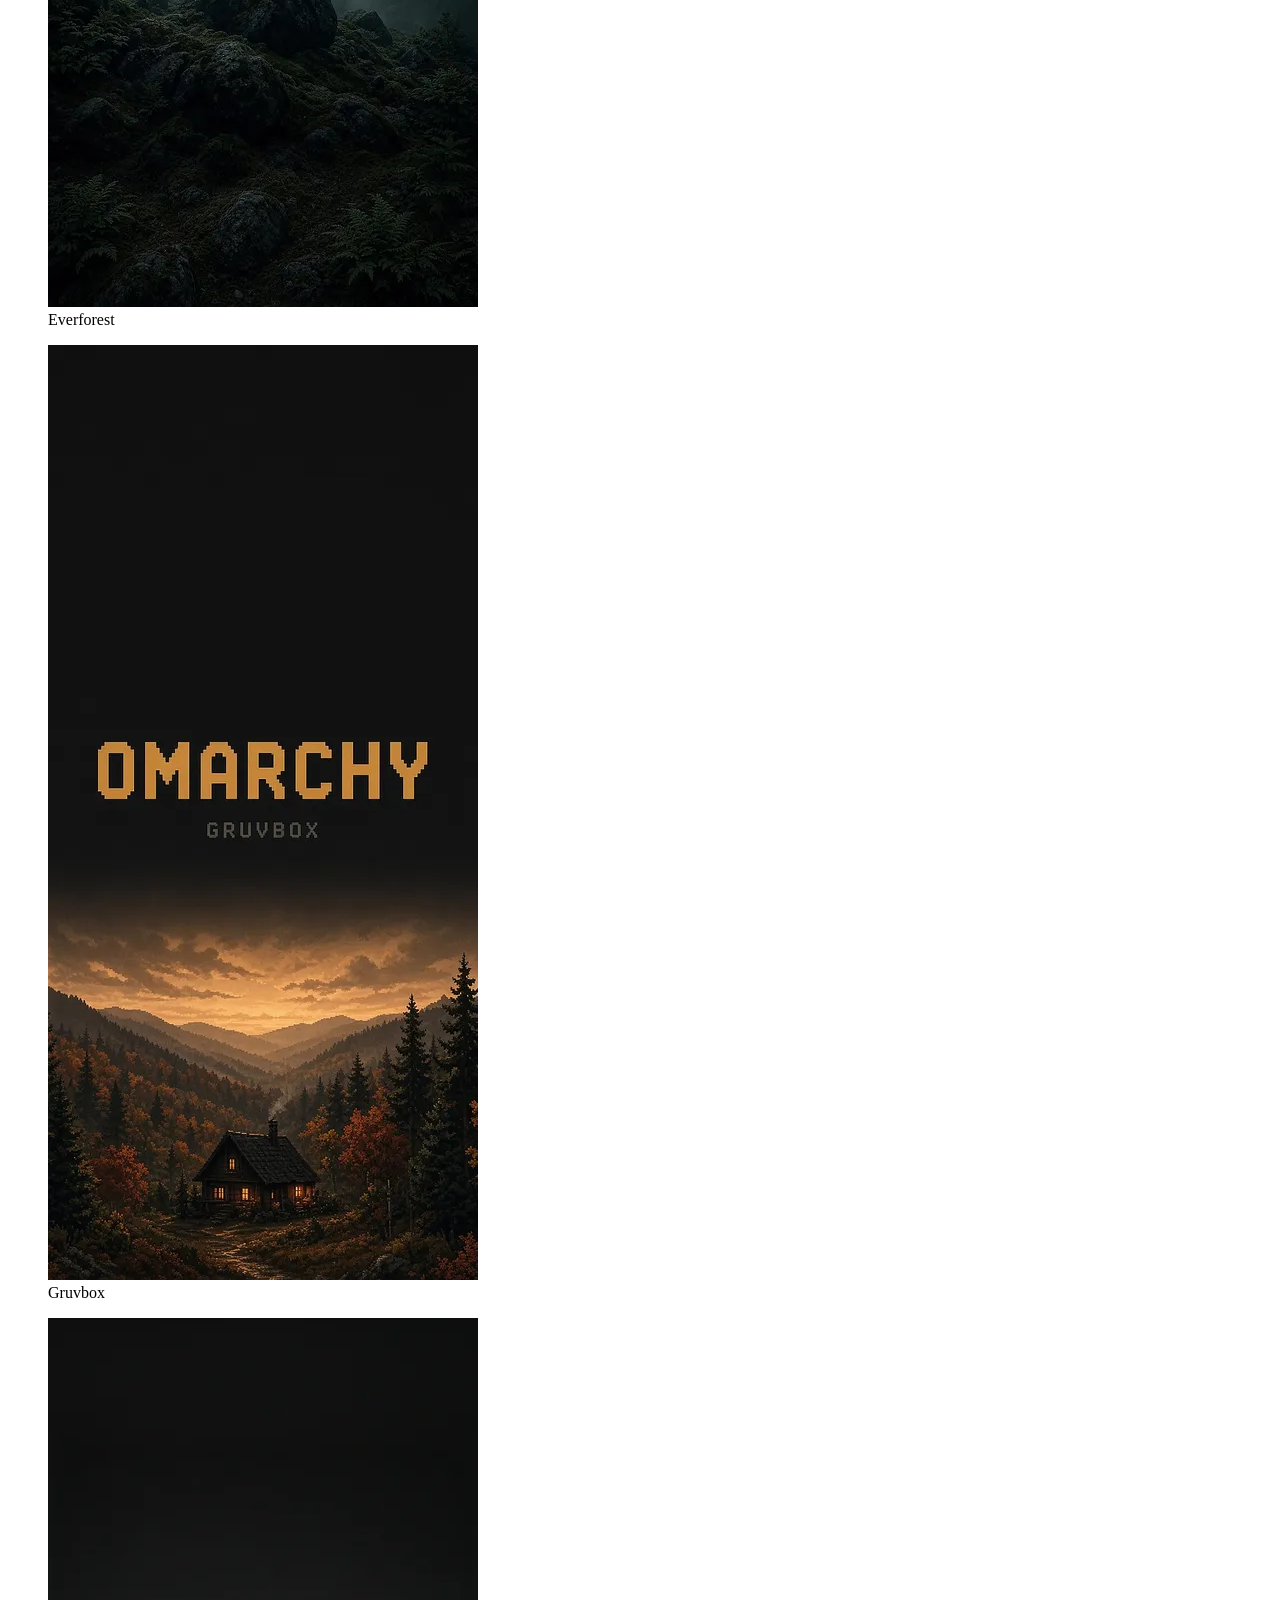
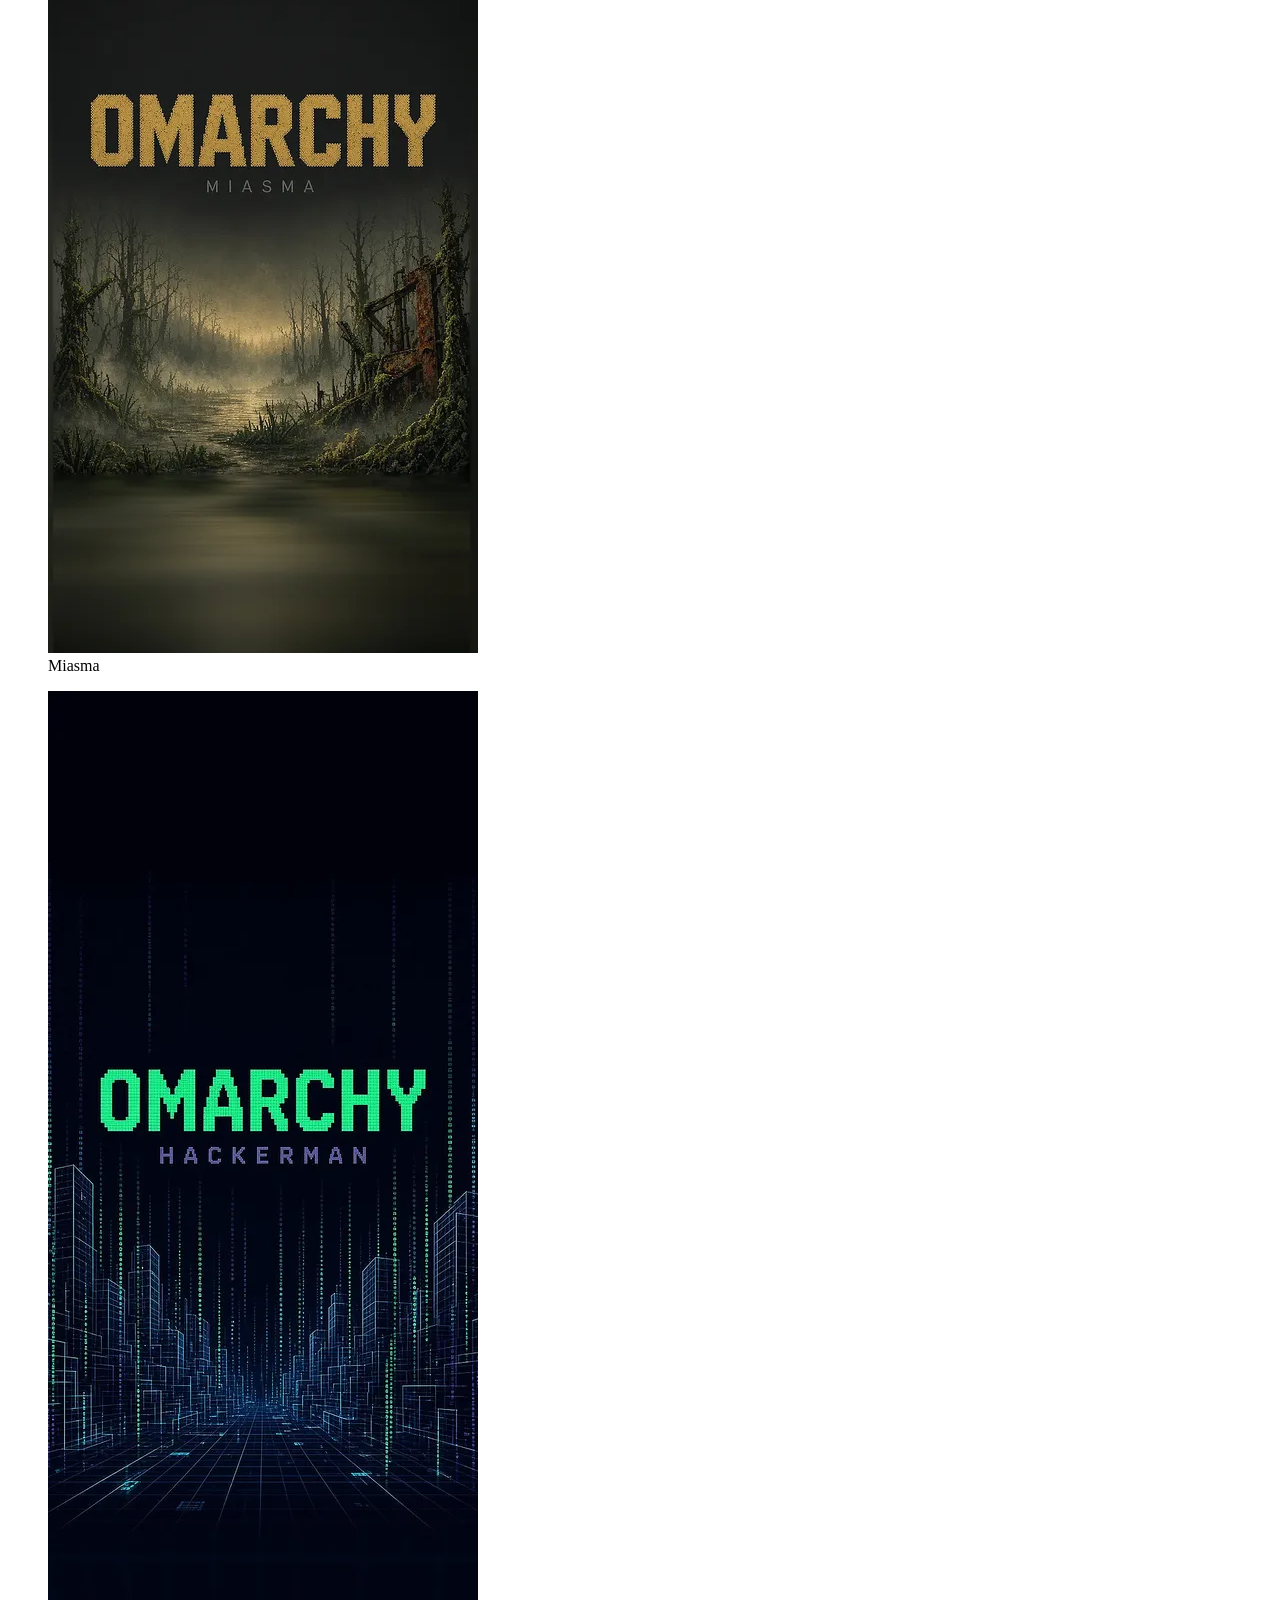
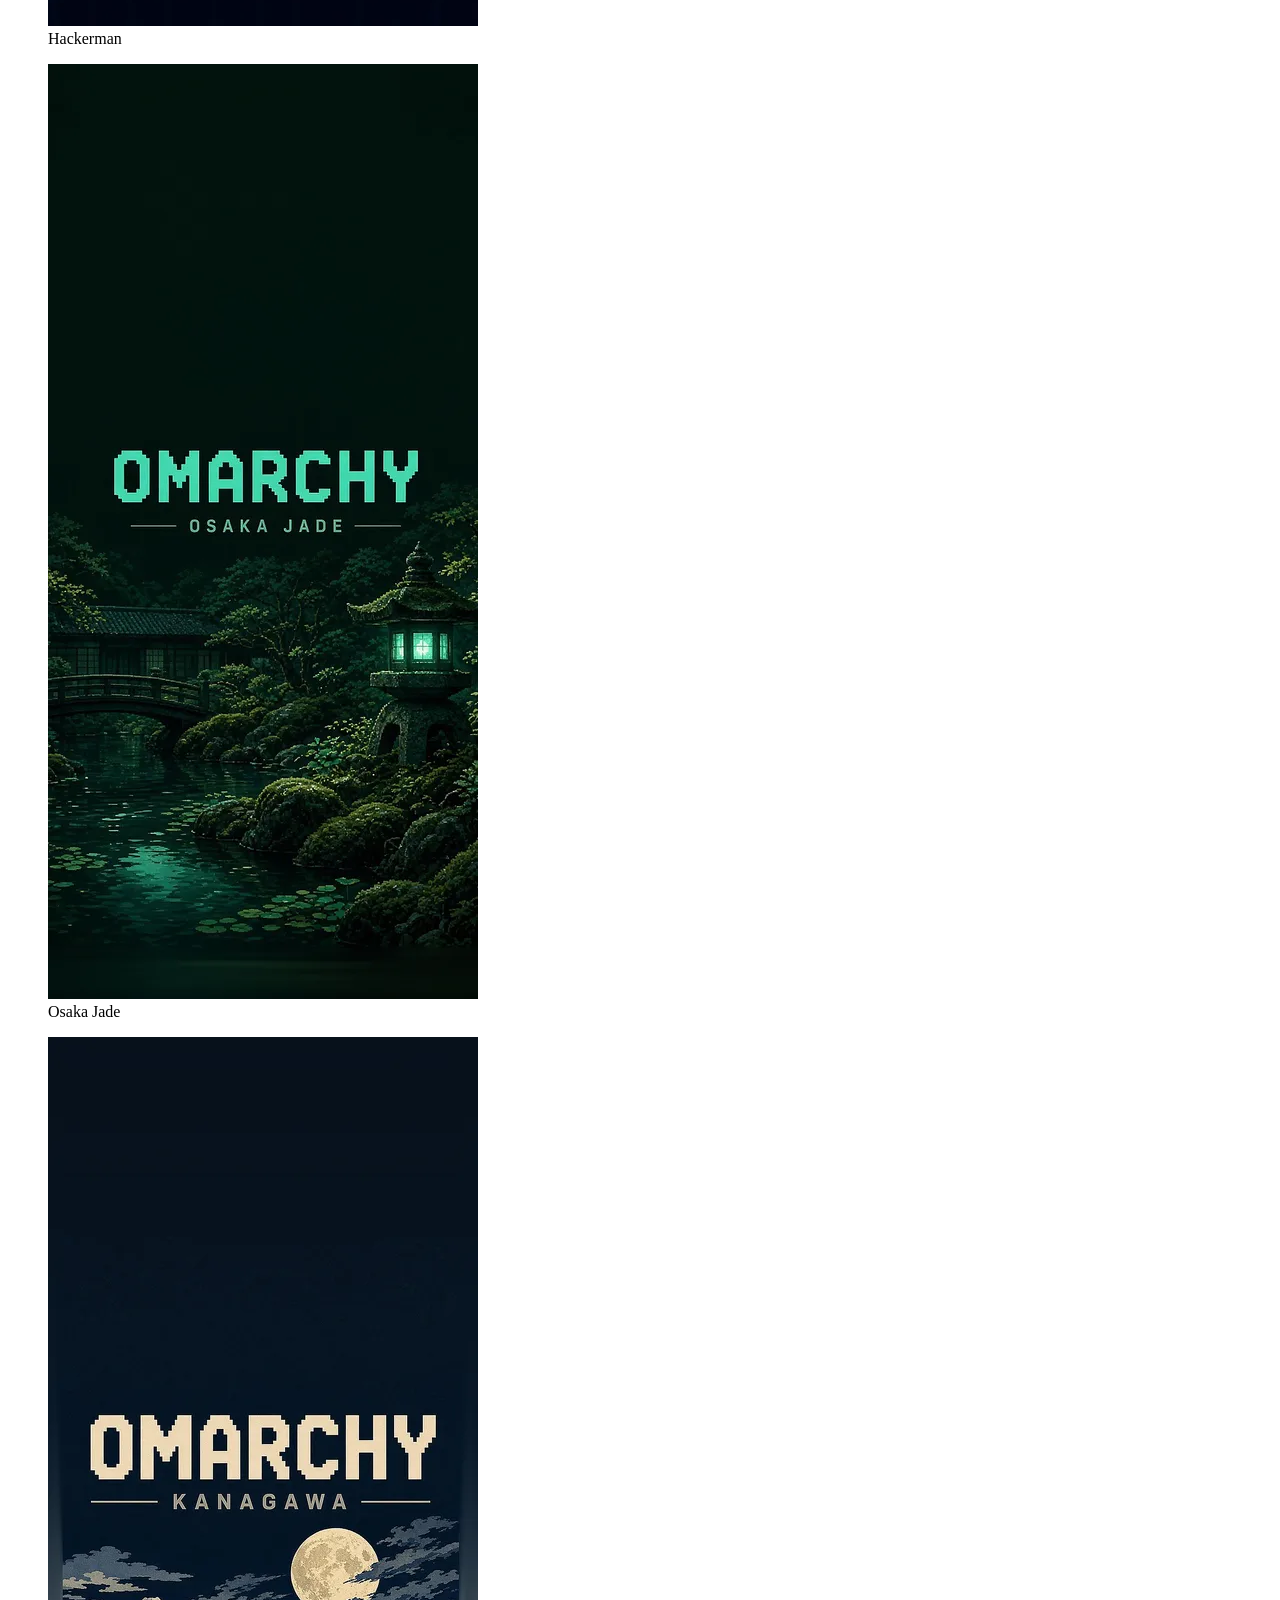
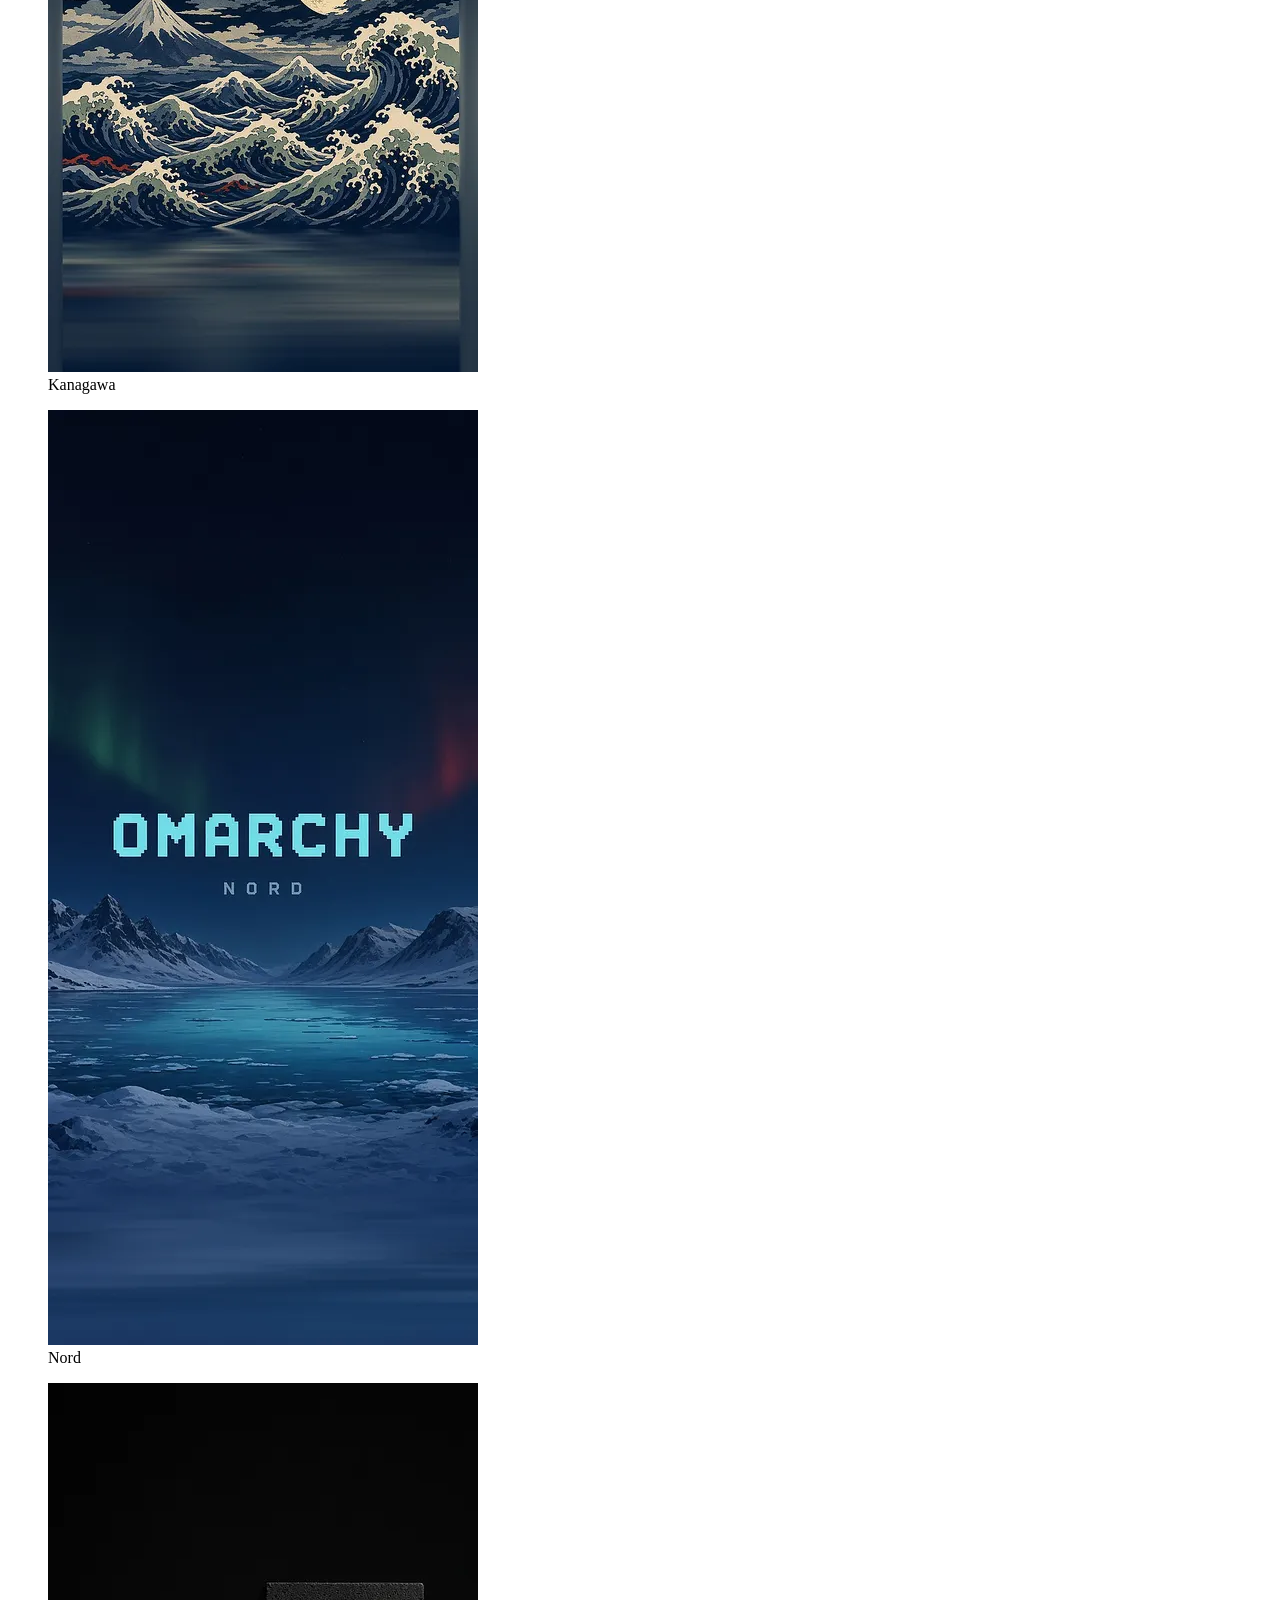
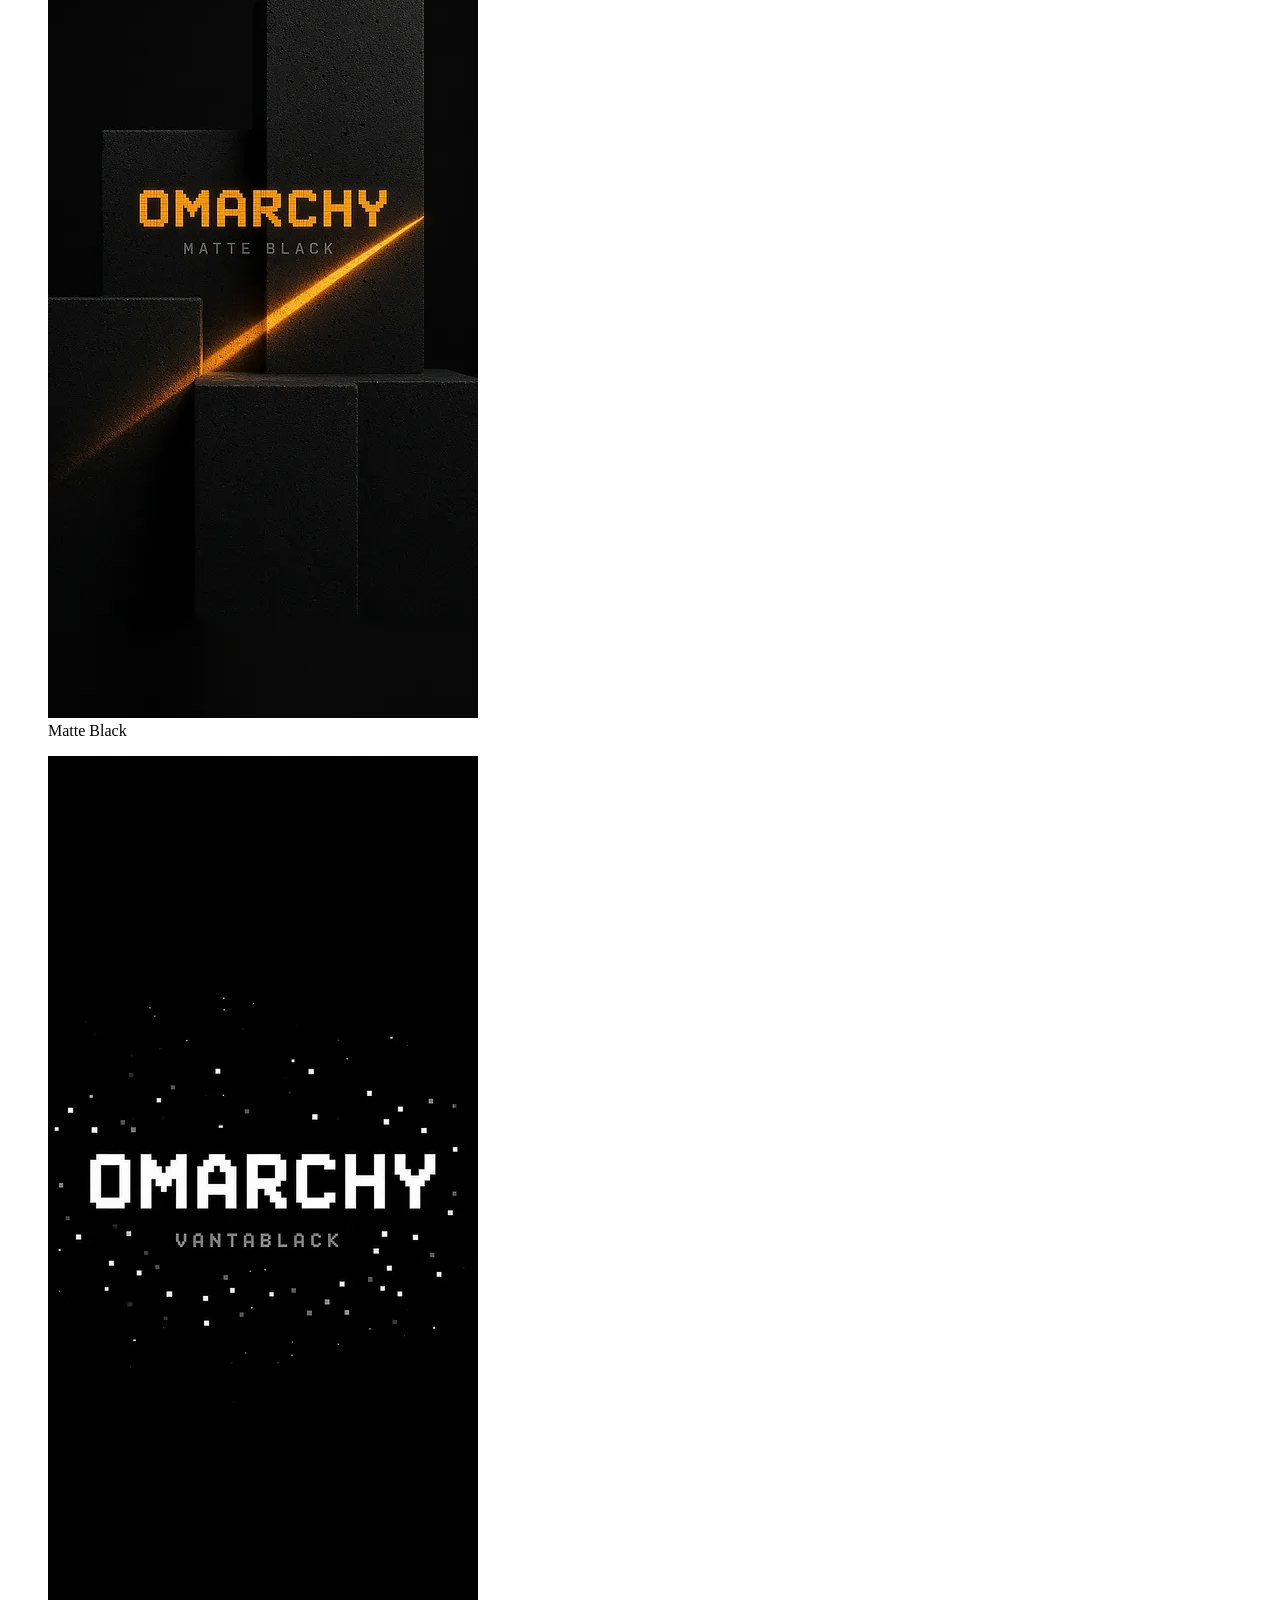
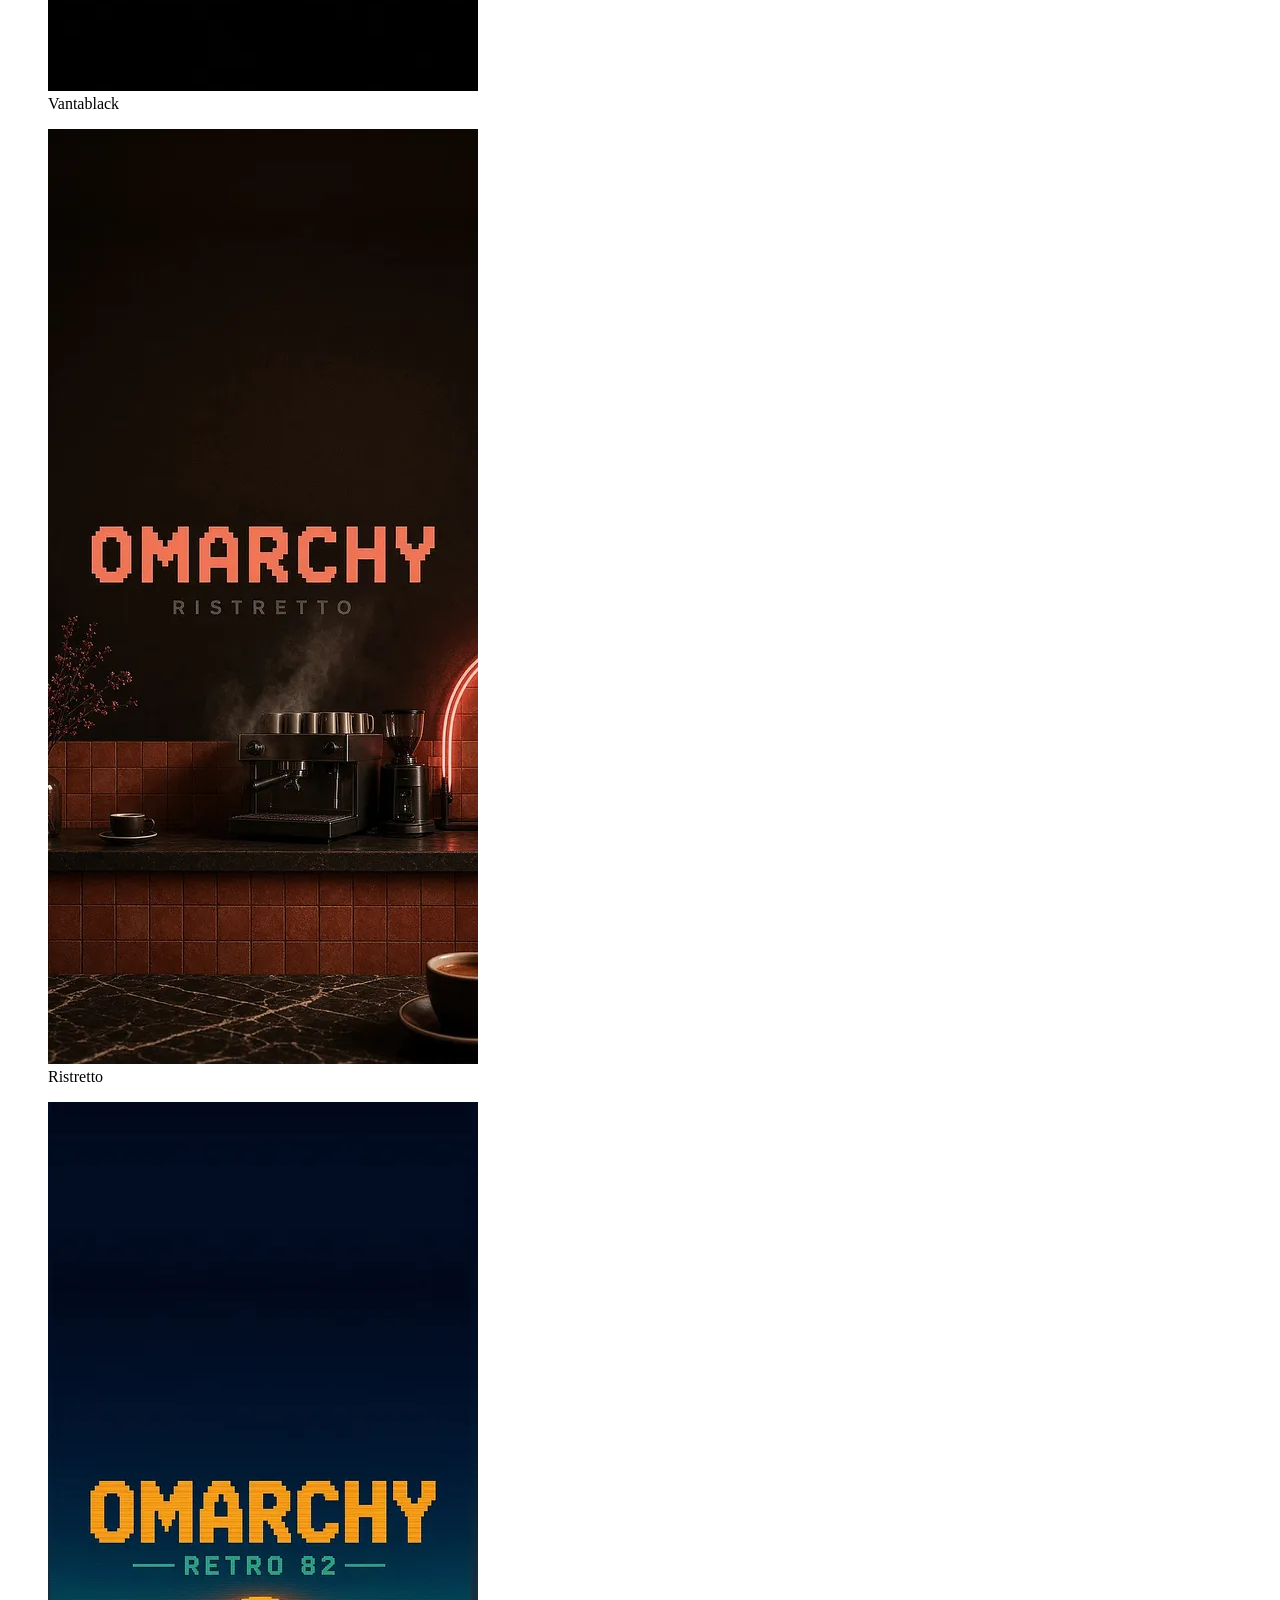
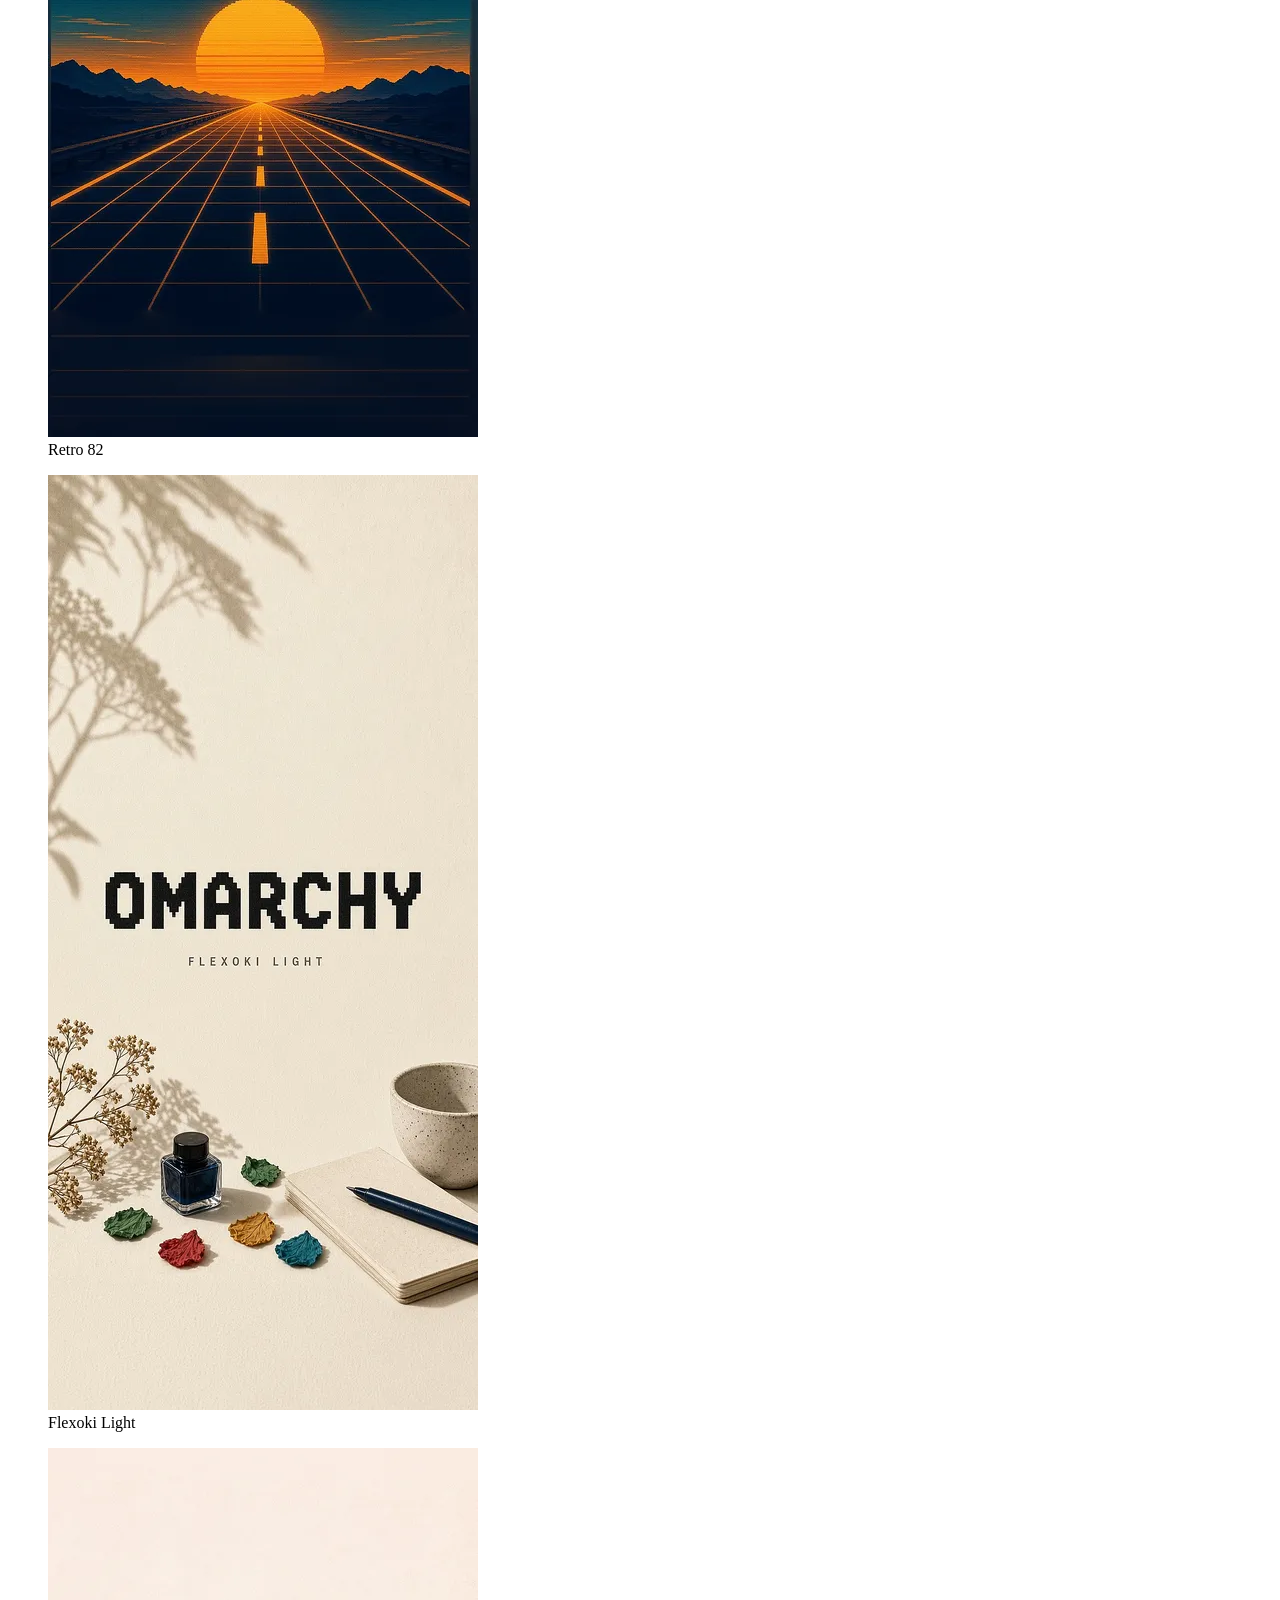
==== commit 16b9f047: "Use the re-exported 1206x2622 phone wallpapers Every original now shares one size, so the previews, " ====
--- a/phone/index.html
+++ b/phone/index.html
@@ -23,96 +23,96 @@
 
         <div class="phone__grid">
           <figure class="phone__wallpaper">
-            <a href="/assets/phone/omarchy-tokyo-night.jpg" download aria-label="Download the Tokyo Night wallpaper"><img src="/assets/phone/previews/omarchy-tokyo-night.webp" alt="Tokyo Night wallpaper" width="430" height="932" loading="lazy" decoding="async"></a>
+            <a href="/assets/phone/omarchy-tokyo-night.jpg" download aria-label="Download the Tokyo Night wallpaper"><img src="/assets/phone/previews/omarchy-tokyo-night.webp" alt="Tokyo Night wallpaper" width="430" height="935" loading="lazy" decoding="async"></a>
             <figcaption>Tokyo Night</figcaption>
           </figure>
           <figure class="phone__wallpaper">
-            <a href="/assets/phone/omarchy-catppuccin.jpg" download aria-label="Download the Catppuccin wallpaper"><img src="/assets/phone/previews/omarchy-catppuccin.webp" alt="Catppuccin wallpaper" width="430" height="932" loading="lazy" decoding="async"></a>
+            <a href="/assets/phone/omarchy-catppuccin.jpg" download aria-label="Download the Catppuccin wallpaper"><img src="/assets/phone/previews/omarchy-catppuccin.webp" alt="Catppuccin wallpaper" width="430" height="935" loading="lazy" decoding="async"></a>
             <figcaption>Catppuccin</figcaption>
           </figure>
           <figure class="phone__wallpaper">
-            <a href="/assets/phone/omarchy-lumon.jpg" download aria-label="Download the Lumon wallpaper"><img src="/assets/phone/previews/omarchy-lumon.webp" alt="Lumon wallpaper" width="430" height="932" loading="lazy" decoding="async"></a>
+            <a href="/assets/phone/omarchy-lumon.jpg" download aria-label="Download the Lumon wallpaper"><img src="/assets/phone/previews/omarchy-lumon.webp" alt="Lumon wallpaper" width="430" height="935" loading="lazy" decoding="async"></a>
             <figcaption>Lumon</figcaption>
           </figure>
           <figure class="phone__wallpaper">
-            <a href="/assets/phone/omarchy-ethereal.jpg" download aria-label="Download the Ethereal wallpaper"><img src="/assets/phone/previews/omarchy-ethereal.webp" alt="Ethereal wallpaper" width="430" height="932" loading="lazy" decoding="async"></a>
+            <a href="/assets/phone/omarchy-ethereal.jpg" download aria-label="Download the Ethereal wallpaper"><img src="/assets/phone/previews/omarchy-ethereal.webp" alt="Ethereal wallpaper" width="430" height="935" loading="lazy" decoding="async"></a>
             <figcaption>Ethereal</figcaption>
           </figure>
           <figure class="phone__wallpaper">
-            <a href="/assets/phone/omarchy-everforest.jpg" download aria-label="Download the Everforest wallpaper"><img src="/assets/phone/previews/omarchy-everforest.webp" alt="Everforest wallpaper" width="430" height="932" loading="lazy" decoding="async"></a>
+            <a href="/assets/phone/omarchy-everforest.jpg" download aria-label="Download the Everforest wallpaper"><img src="/assets/phone/previews/omarchy-everforest.webp" alt="Everforest wallpaper" width="430" height="935" loading="lazy" decoding="async"></a>
             <figcaption>Everforest</figcaption>
           </figure>
           <figure class="phone__wallpaper">
-            <a href="/assets/phone/omarchy-gruvbox.jpg" download aria-label="Download the Gruvbox wallpaper"><img src="/assets/phone/previews/omarchy-gruvbox.webp" alt="Gruvbox wallpaper" width="430" height="932" loading="lazy" decoding="async"></a>
+            <a href="/assets/phone/omarchy-gruvbox.jpg" download aria-label="Download the Gruvbox wallpaper"><img src="/assets/phone/previews/omarchy-gruvbox.webp" alt="Gruvbox wallpaper" width="430" height="935" loading="lazy" decoding="async"></a>
             <figcaption>Gruvbox</figcaption>
           </figure>
           <figure class="phone__wallpaper">
-            <a href="/assets/phone/omarchy-miasma.jpg" download aria-label="Download the Miasma wallpaper"><img src="/assets/phone/previews/omarchy-miasma.webp" alt="Miasma wallpaper" width="430" height="932" loading="lazy" decoding="async"></a>
+            <a href="/assets/phone/omarchy-miasma.jpg" download aria-label="Download the Miasma wallpaper"><img src="/assets/phone/previews/omarchy-miasma.webp" alt="Miasma wallpaper" width="430" height="935" loading="lazy" decoding="async"></a>
             <figcaption>Miasma</figcaption>
           </figure>
           <figure class="phone__wallpaper">
-            <a href="/assets/phone/omarchy-hackerman.jpg" download aria-label="Download the Hackerman wallpaper"><img src="/assets/phone/previews/omarchy-hackerman.webp" alt="Hackerman wallpaper" width="430" height="932" loading="lazy" decoding="async"></a>
+            <a href="/assets/phone/omarchy-hackerman.jpg" download aria-label="Download the Hackerman wallpaper"><img src="/assets/phone/previews/omarchy-hackerman.webp" alt="Hackerman wallpaper" width="430" height="935" loading="lazy" decoding="async"></a>
             <figcaption>Hackerman</figcaption>
           </figure>
           <figure class="phone__wallpaper">
-            <a href="/assets/phone/omarchy-osaka-jade.jpg" download aria-label="Download the Osaka Jade wallpaper"><img src="/assets/phone/previews/omarchy-osaka-jade.webp" alt="Osaka Jade wallpaper" width="430" height="932" loading="lazy" decoding="async"></a>
+            <a href="/assets/phone/omarchy-osaka-jade.jpg" download aria-label="Download the Osaka Jade wallpaper"><img src="/assets/phone/previews/omarchy-osaka-jade.webp" alt="Osaka Jade wallpaper" width="430" height="935" loading="lazy" decoding="async"></a>
             <figcaption>Osaka Jade</figcaption>
           </figure>
           <figure class="phone__wallpaper">
-            <a href="/assets/phone/omarchy-kanagawa.jpg" download aria-label="Download the Kanagawa wallpaper"><img src="/assets/phone/previews/omarchy-kanagawa.webp" alt="Kanagawa wallpaper" width="430" height="932" loading="lazy" decoding="async"></a>
+            <a href="/assets/phone/omarchy-kanagawa.jpg" download aria-label="Download the Kanagawa wallpaper"><img src="/assets/phone/previews/omarchy-kanagawa.webp" alt="Kanagawa wallpaper" width="430" height="935" loading="lazy" decoding="async"></a>
             <figcaption>Kanagawa</figcaption>
           </figure>
           <figure class="phone__wallpaper">
-            <a href="/assets/phone/omarchy-nord.jpg" download aria-label="Download the Nord wallpaper"><img src="/assets/phone/previews/omarchy-nord.webp" alt="Nord wallpaper" width="430" height="932" loading="lazy" decoding="async"></a>
+            <a href="/assets/phone/omarchy-nord.jpg" download aria-label="Download the Nord wallpaper"><img src="/assets/phone/previews/omarchy-nord.webp" alt="Nord wallpaper" width="430" height="935" loading="lazy" decoding="async"></a>
             <figcaption>Nord</figcaption>
           </figure>
           <figure class="phone__wallpaper">
-            <a href="/assets/phone/omarchy-matte-black.jpg" download aria-label="Download the Matte Black wallpaper"><img src="/assets/phone/previews/omarchy-matte-black.webp" alt="Matte Black wallpaper" width="430" height="932" loading="lazy" decoding="async"></a>
+            <a href="/assets/phone/omarchy-matte-black.jpg" download aria-label="Download the Matte Black wallpaper"><img src="/assets/phone/previews/omarchy-matte-black.webp" alt="Matte Black wallpaper" width="430" height="935" loading="lazy" decoding="async"></a>
             <figcaption>Matte Black</figcaption>
           </figure>
           <figure class="phone__wallpaper">
-            <a href="/assets/phone/omarchy-vantablack.jpg" download aria-label="Download the Vantablack wallpaper"><img src="/assets/phone/previews/omarchy-vantablack.webp" alt="Vantablack wallpaper" width="430" height="932" loading="lazy" decoding="async"></a>
+            <a href="/assets/phone/omarchy-vantablack.jpg" download aria-label="Download the Vantablack wallpaper"><img src="/assets/phone/previews/omarchy-vantablack.webp" alt="Vantablack wallpaper" width="430" height="935" loading="lazy" decoding="async"></a>
             <figcaption>Vantablack</figcaption>
           </figure>
           <figure class="phone__wallpaper">
-            <a href="/assets/phone/omarchy-ristretto.jpg" download aria-label="Download the Ristretto wallpaper"><img src="/assets/phone/previews/omarchy-ristretto.webp" alt="Ristretto wallpaper" width="430" height="932" loading="lazy" decoding="async"></a>
+            <a href="/assets/phone/omarchy-ristretto.jpg" download aria-label="Download the Ristretto wallpaper"><img src="/assets/phone/previews/omarchy-ristretto.webp" alt="Ristretto wallpaper" width="430" height="935" loading="lazy" decoding="async"></a>
             <figcaption>Ristretto</figcaption>
           </figure>
           <figure class="phone__wallpaper">
-            <a href="/assets/phone/omarchy-retro-82.jpg" download aria-label="Download the Retro 82 wallpaper"><img src="/assets/phone/previews/omarchy-retro-82.webp" alt="Retro 82 wallpaper" width="430" height="932" loading="lazy" decoding="async"></a>
+            <a href="/assets/phone/omarchy-retro-82.jpg" download aria-label="Download the Retro 82 wallpaper"><img src="/assets/phone/previews/omarchy-retro-82.webp" alt="Retro 82 wallpaper" width="430" height="935" loading="lazy" decoding="async"></a>
             <figcaption>Retro 82</figcaption>
           </figure>
           <figure class="phone__wallpaper">
-            <a href="/assets/phone/omarchy-flexoki-light.jpg" download aria-label="Download the Flexoki Light wallpaper"><img src="/assets/phone/previews/omarchy-flexoki-light.webp" alt="Flexoki Light wallpaper" width="430" height="932" loading="lazy" decoding="async"></a>
+            <a href="/assets/phone/omarchy-flexoki-light.jpg" download aria-label="Download the Flexoki Light wallpaper"><img src="/assets/phone/previews/omarchy-flexoki-light.webp" alt="Flexoki Light wallpaper" width="430" height="935" loading="lazy" decoding="async"></a>
             <figcaption>Flexoki Light</figcaption>
           </figure>
           <figure class="phone__wallpaper">
-            <a href="/assets/phone/omarchy-rose-pine.jpg" download aria-label="Download the Rose Pine wallpaper"><img src="/assets/phone/previews/omarchy-rose-pine.webp" alt="Rose Pine wallpaper" width="430" height="932" loading="lazy" decoding="async"></a>
+            <a href="/assets/phone/omarchy-rose-pine.jpg" download aria-label="Download the Rose Pine wallpaper"><img src="/assets/phone/previews/omarchy-rose-pine.webp" alt="Rose Pine wallpaper" width="430" height="935" loading="lazy" decoding="async"></a>
             <figcaption>Rose Pine</figcaption>
           </figure>
           <figure class="phone__wallpaper">
-            <a href="/assets/phone/omarchy-catppuccin-latte.jpg" download aria-label="Download the Catppuccin Latte wallpaper"><img src="/assets/phone/previews/omarchy-catppuccin-latte.webp" alt="Catppuccin Latte wallpaper" width="430" height="932" loading="lazy" decoding="async"></a>
+            <a href="/assets/phone/omarchy-catppuccin-latte.jpg" download aria-label="Download the Catppuccin Latte wallpaper"><img src="/assets/phone/previews/omarchy-catppuccin-latte.webp" alt="Catppuccin Latte wallpaper" width="430" height="935" loading="lazy" decoding="async"></a>
             <figcaption>Catppuccin Latte</figcaption>
           </figure>
           <figure class="phone__wallpaper">
-            <a href="/assets/phone/omarchy-white.jpg" download aria-label="Download the White wallpaper"><img src="/assets/phone/previews/omarchy-white.webp" alt="White wallpaper" width="430" height="932" loading="lazy" decoding="async"></a>
+            <a href="/assets/phone/omarchy-white.jpg" download aria-label="Download the White wallpaper"><img src="/assets/phone/previews/omarchy-white.webp" alt="White wallpaper" width="430" height="935" loading="lazy" decoding="async"></a>
             <figcaption>White</figcaption>
           </figure>
           <figure class="phone__wallpaper">
-            <a href="/assets/phone/omarchy-last-horizon.jpg" download aria-label="Download the Last Horizon wallpaper"><img src="/assets/phone/previews/omarchy-last-horizon.webp" alt="Last Horizon wallpaper" width="430" height="932" loading="lazy" decoding="async"></a>
+            <a href="/assets/phone/omarchy-last-horizon.jpg" download aria-label="Download the Last Horizon wallpaper"><img src="/assets/phone/previews/omarchy-last-horizon.webp" alt="Last Horizon wallpaper" width="430" height="935" loading="lazy" decoding="async"></a>
             <figcaption>Last Horizon</figcaption>
           </figure>
           <figure class="phone__wallpaper">
-            <a href="/assets/phone/omarchy-lupine.jpg" download aria-label="Download the Lupine wallpaper"><img src="/assets/phone/previews/omarchy-lupine.webp" alt="Lupine wallpaper" width="430" height="932" loading="lazy" decoding="async"></a>
+            <a href="/assets/phone/omarchy-lupine.jpg" download aria-label="Download the Lupine wallpaper"><img src="/assets/phone/previews/omarchy-lupine.webp" alt="Lupine wallpaper" width="430" height="935" loading="lazy" decoding="async"></a>
             <figcaption>Lupine</figcaption>
           </figure>
           <figure class="phone__wallpaper">
-            <a href="/assets/phone/omarchy-solitude.jpg" download aria-label="Download the Solitude wallpaper"><img src="/assets/phone/previews/omarchy-solitude.webp" alt="Solitude wallpaper" width="430" height="932" loading="lazy" decoding="async"></a>
+            <a href="/assets/phone/omarchy-solitude.jpg" download aria-label="Download the Solitude wallpaper"><img src="/assets/phone/previews/omarchy-solitude.webp" alt="Solitude wallpaper" width="430" height="935" loading="lazy" decoding="async"></a>
             <figcaption>Solitude</figcaption>
           </figure>
         </div>
 
-        <p class="phone__note">Every wallpaper is 1290 &times; 2796, which fits an iPhone exactly and any other phone close enough. Tap one to save it, then set it as your lock screen and pretend.</p>
+        <p class="phone__note">Every wallpaper is 1206 &times; 2622, which fits an iPhone exactly and any other phone close enough. Tap one to save it, then set it as your lock screen and pretend.</p>
 
         <div class="phone__next">
           <p>Have a computer that doesn't run Omarchy either? That one we can fix.</p>
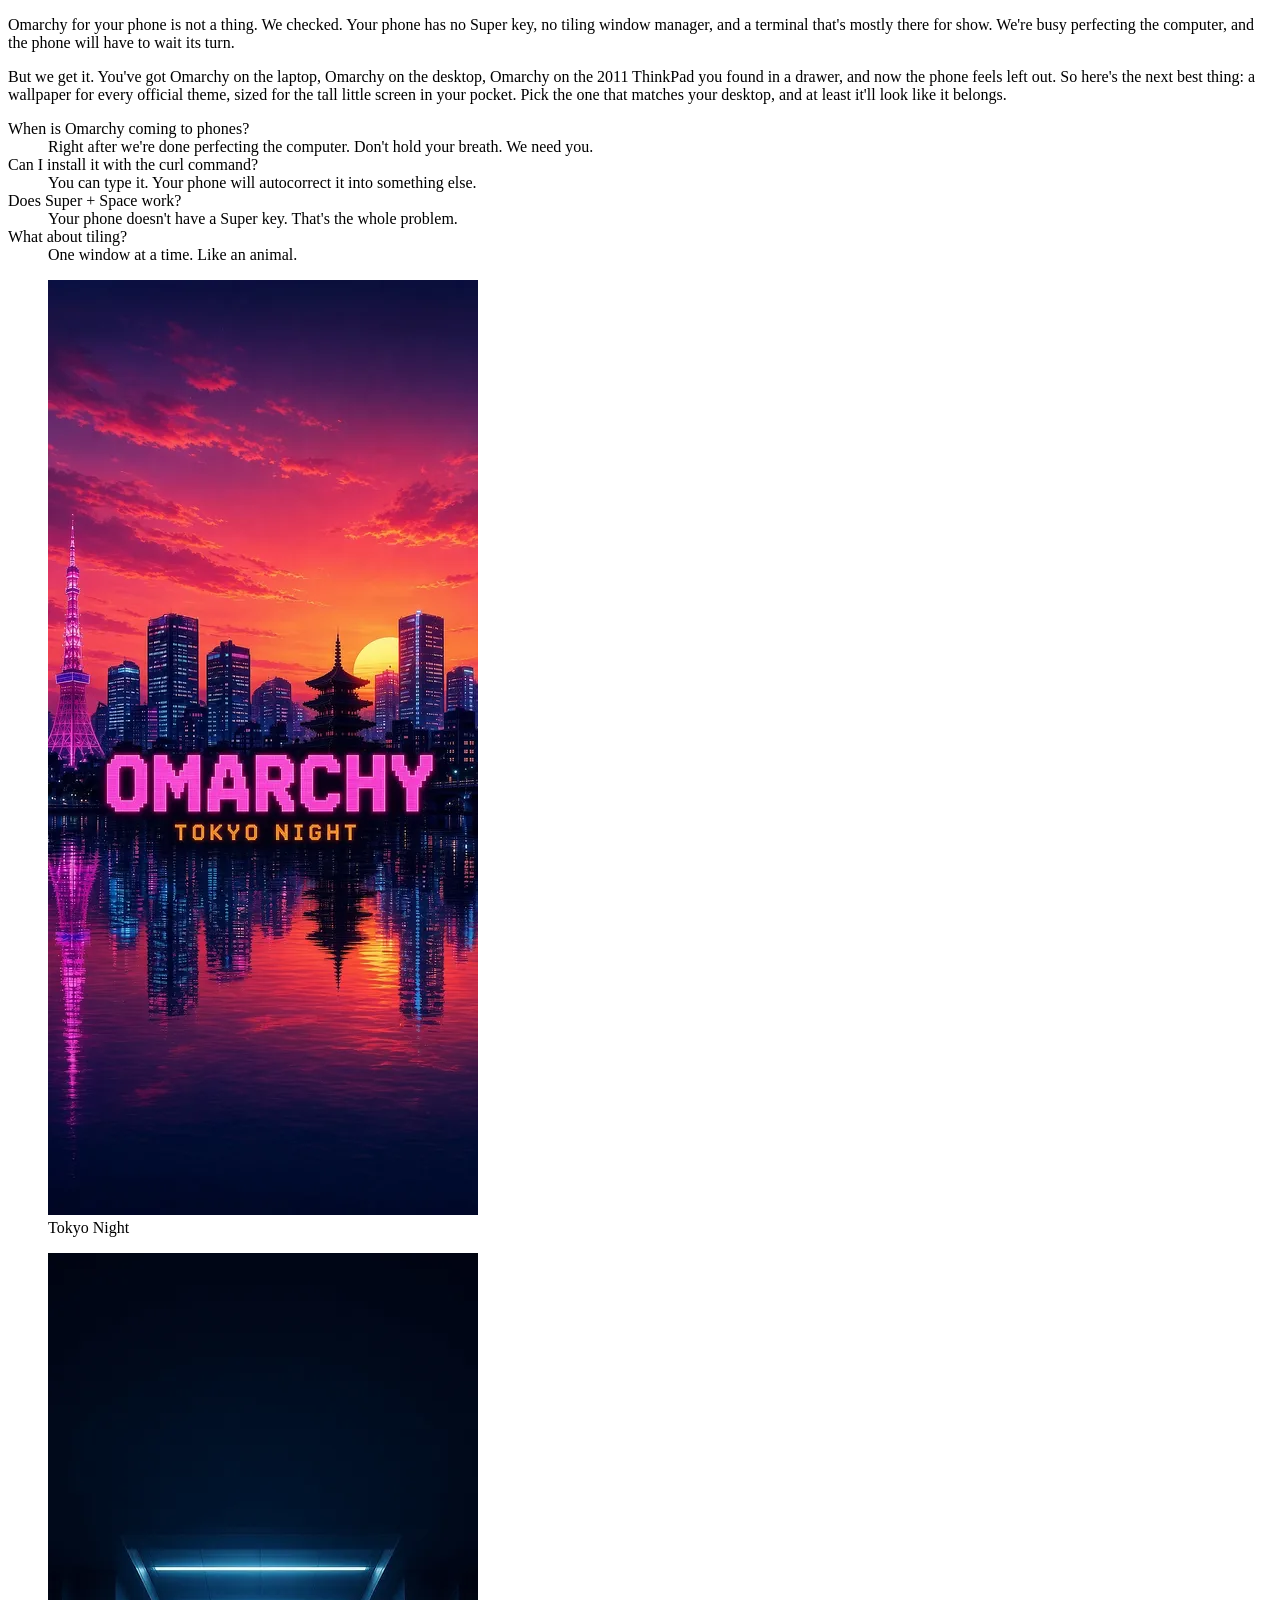
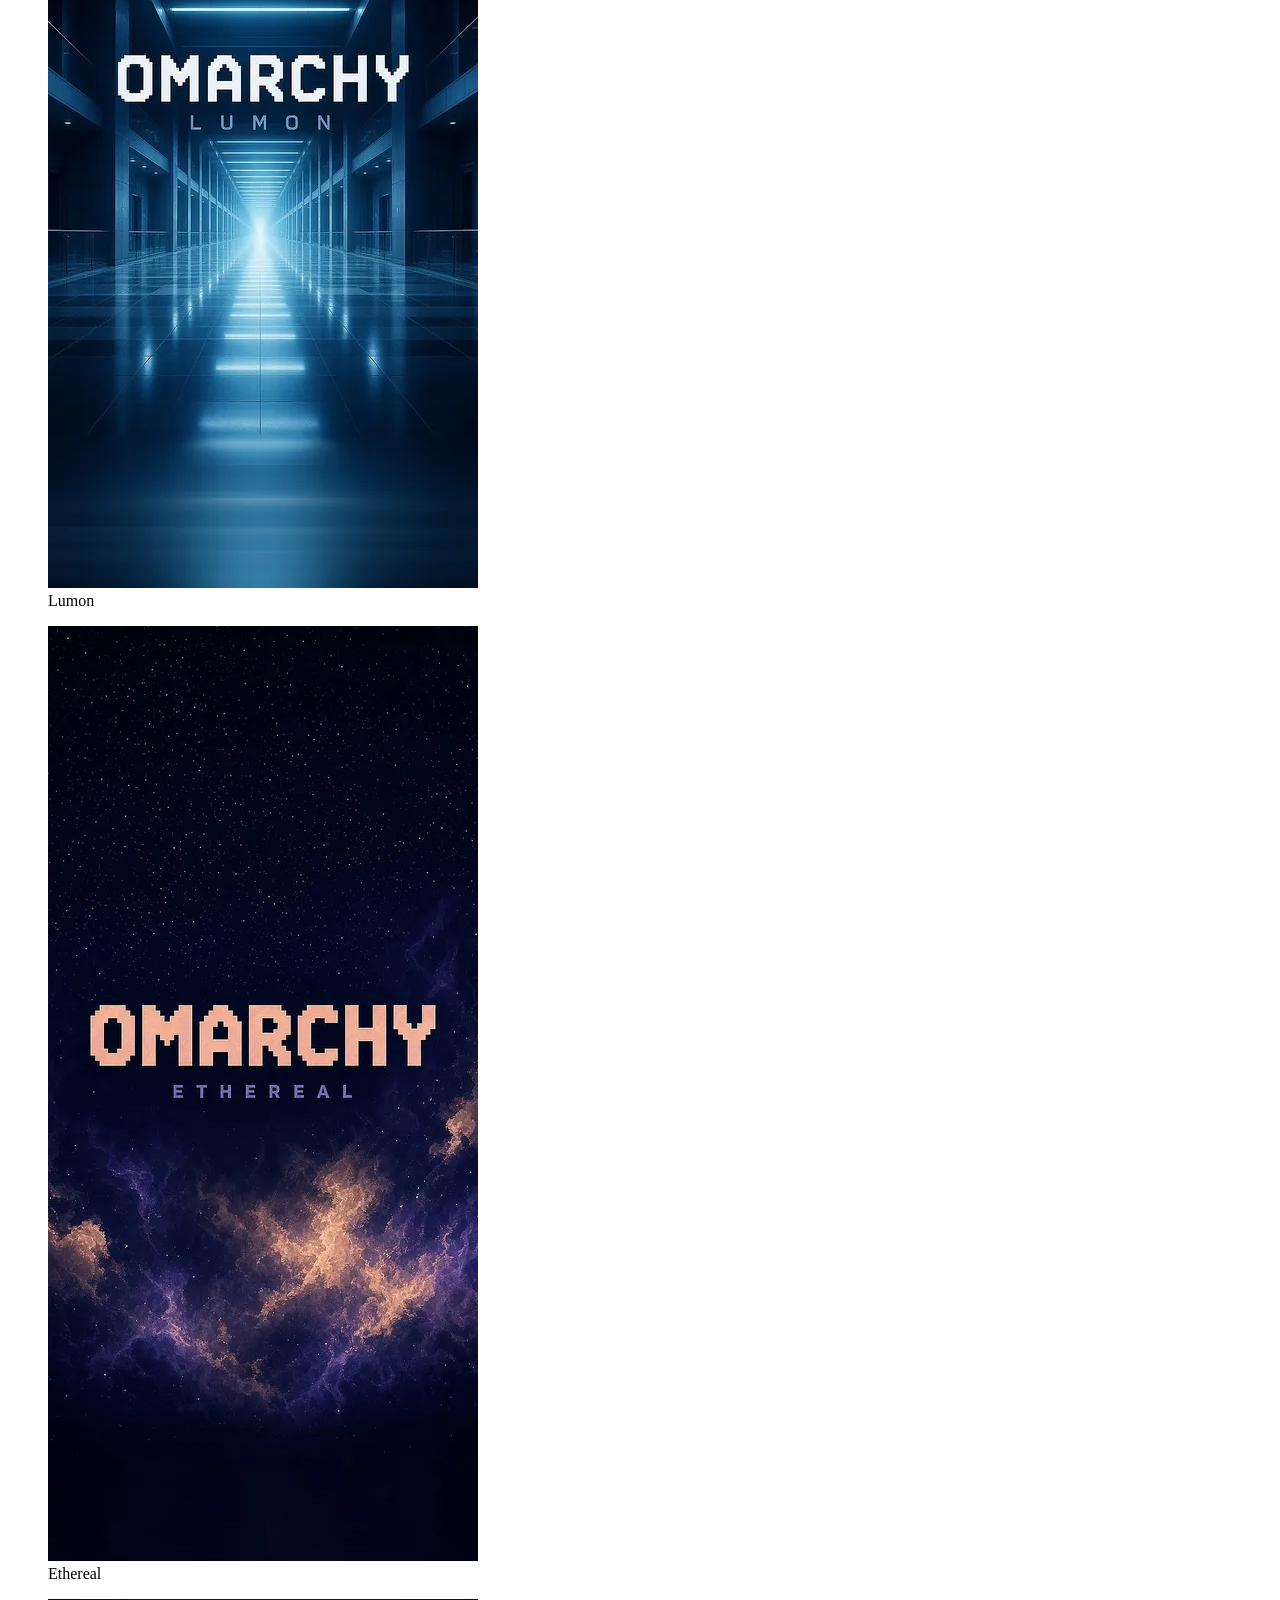
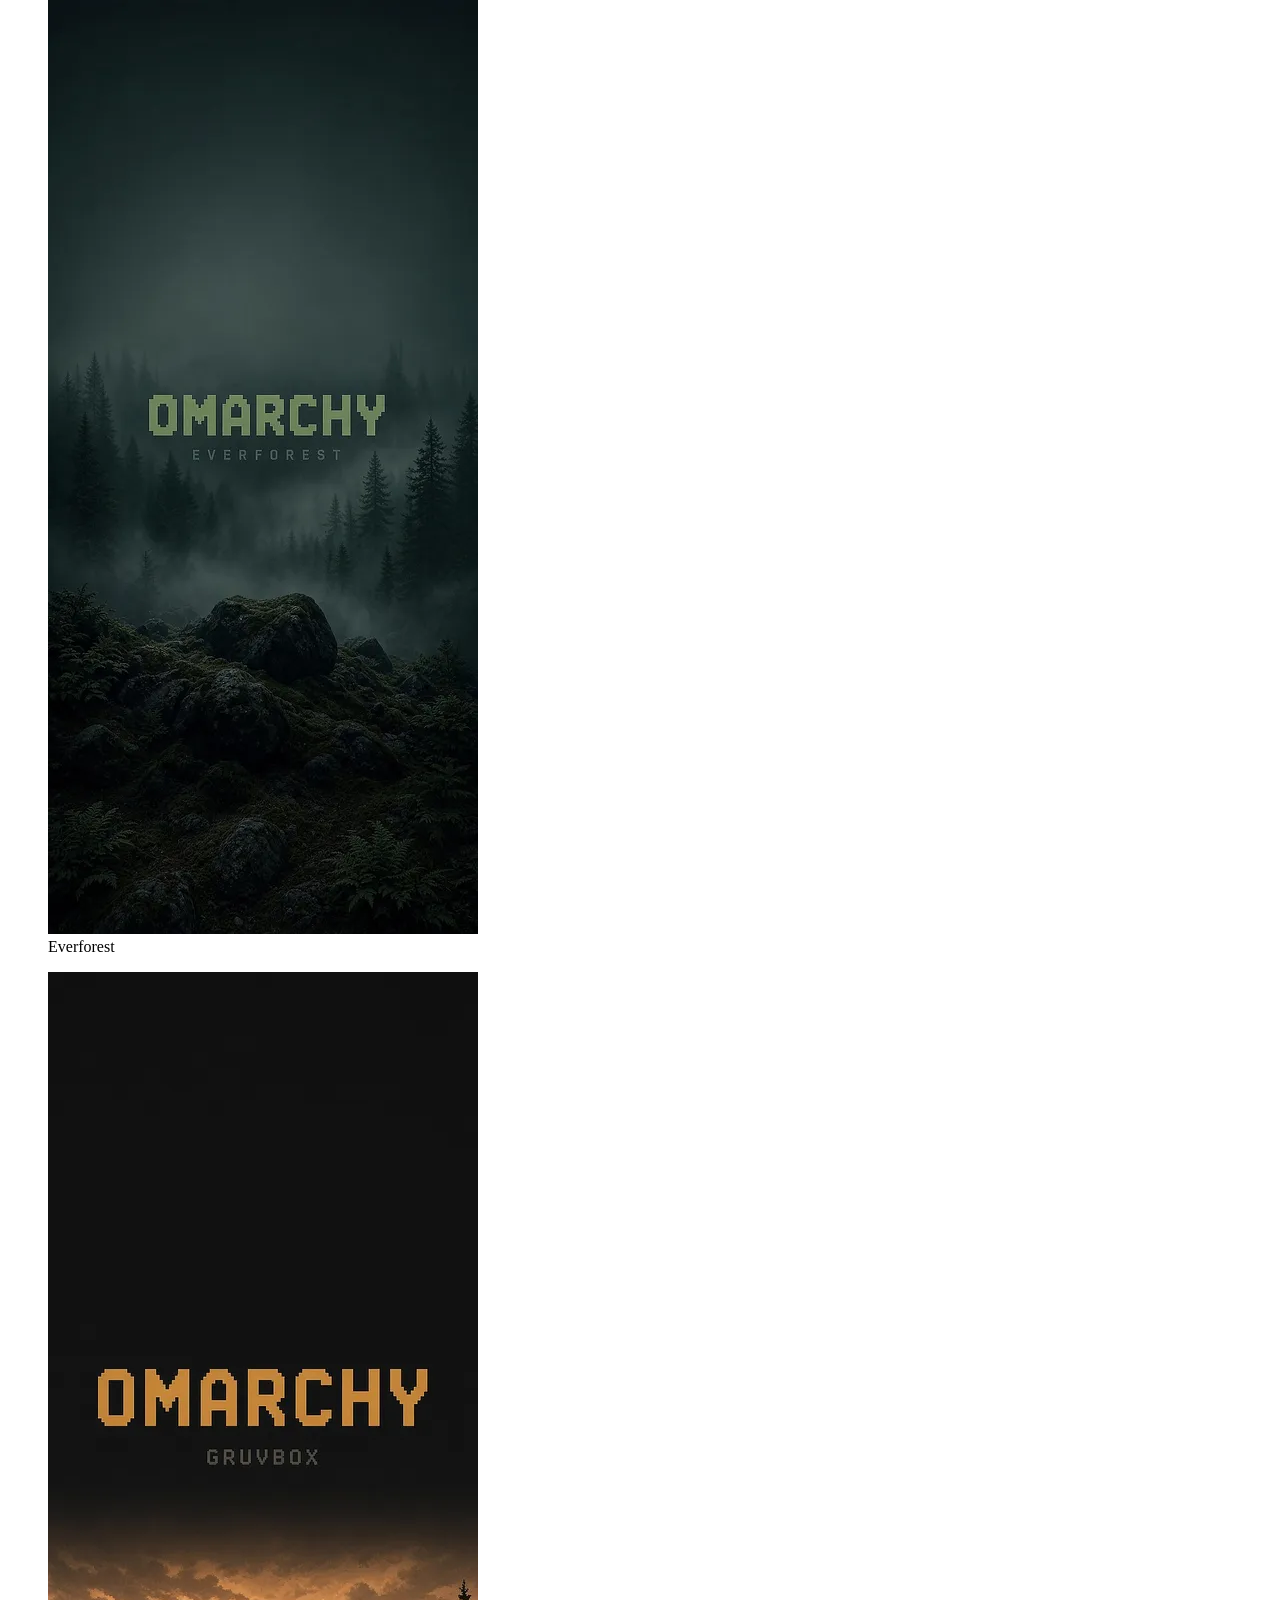
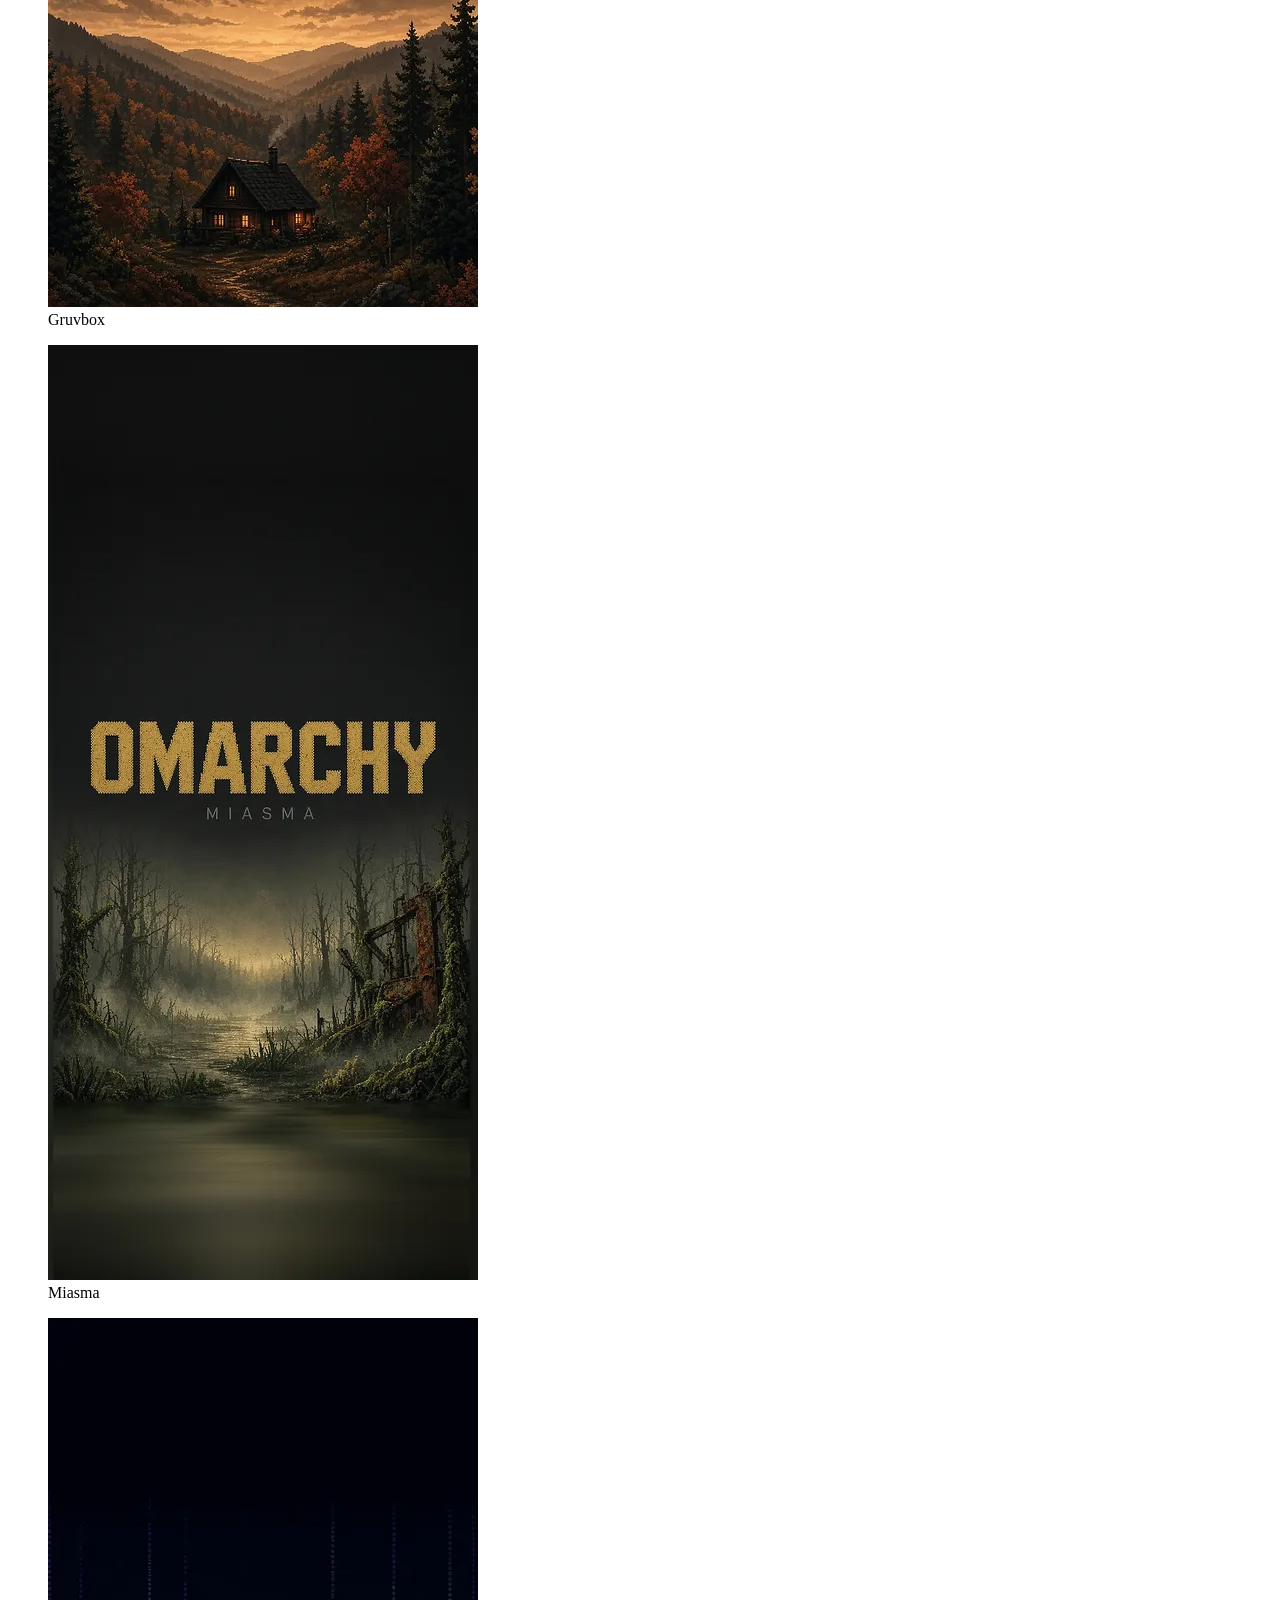
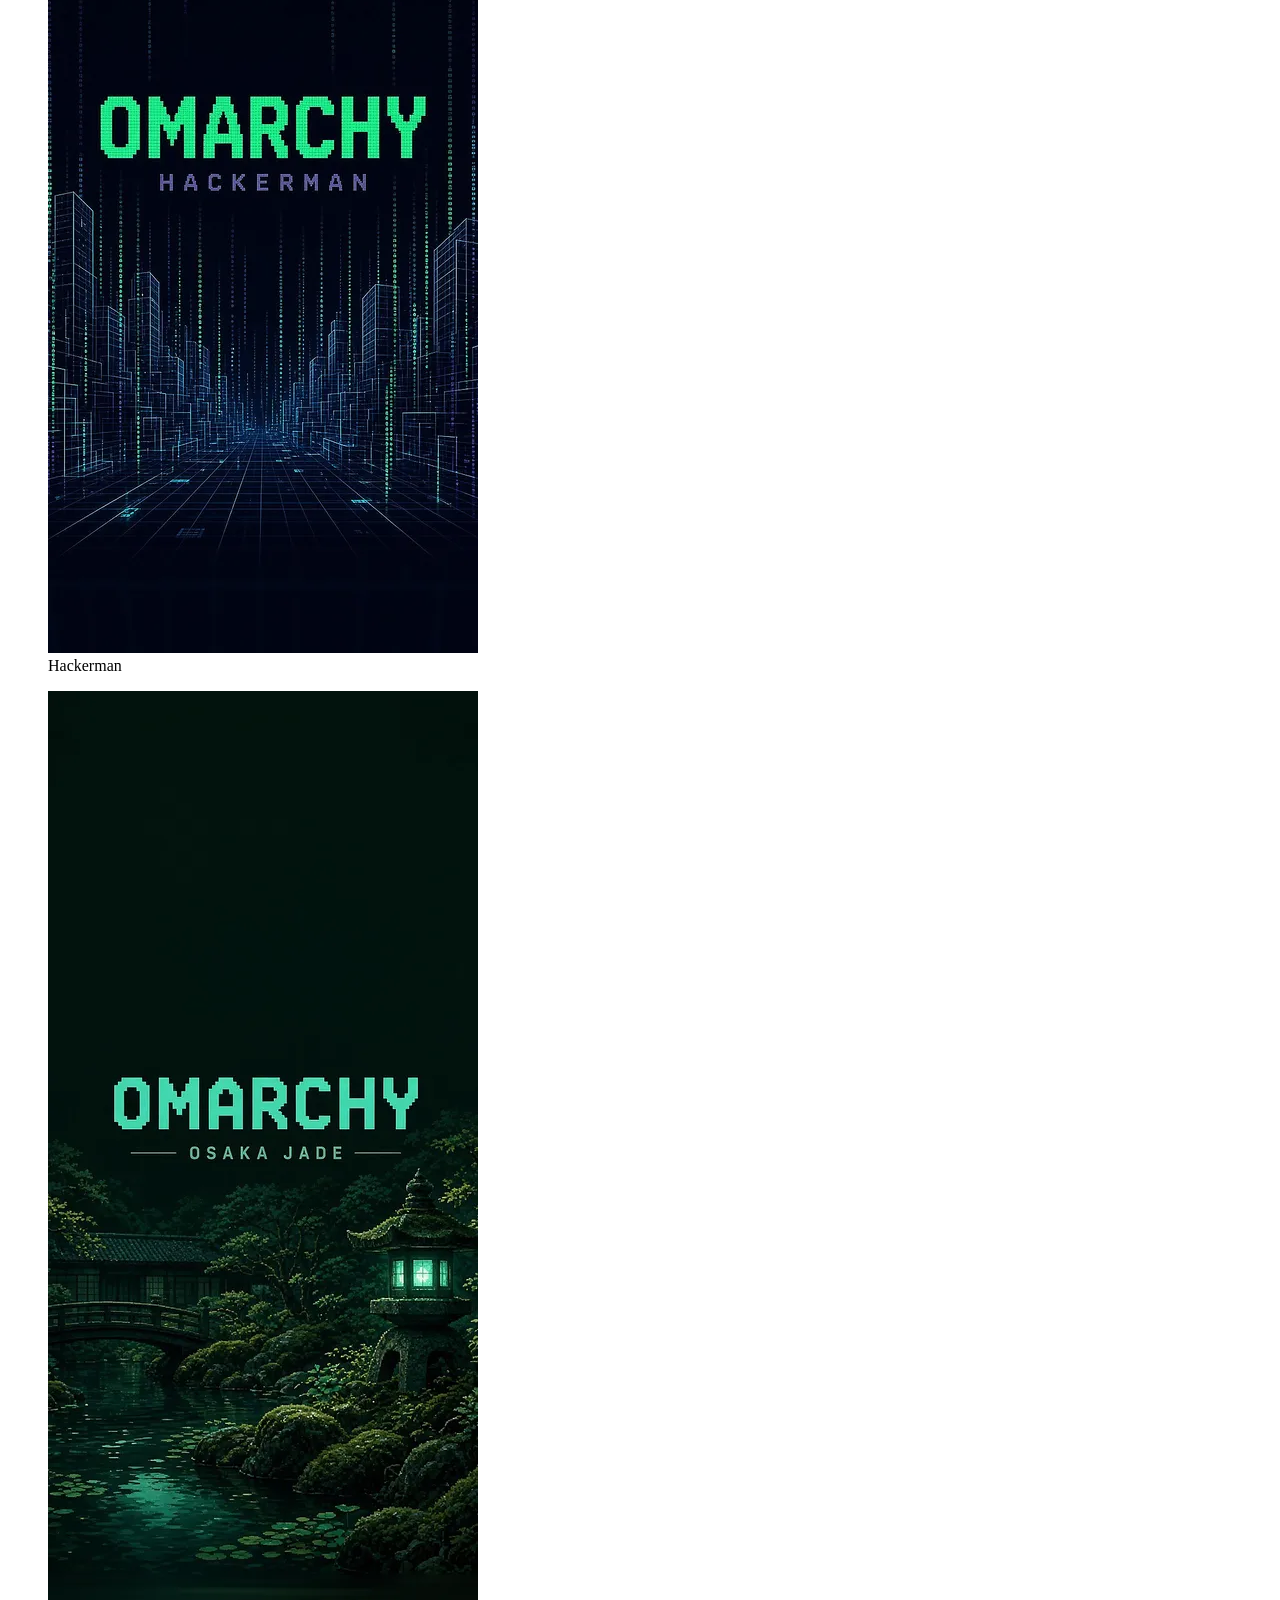
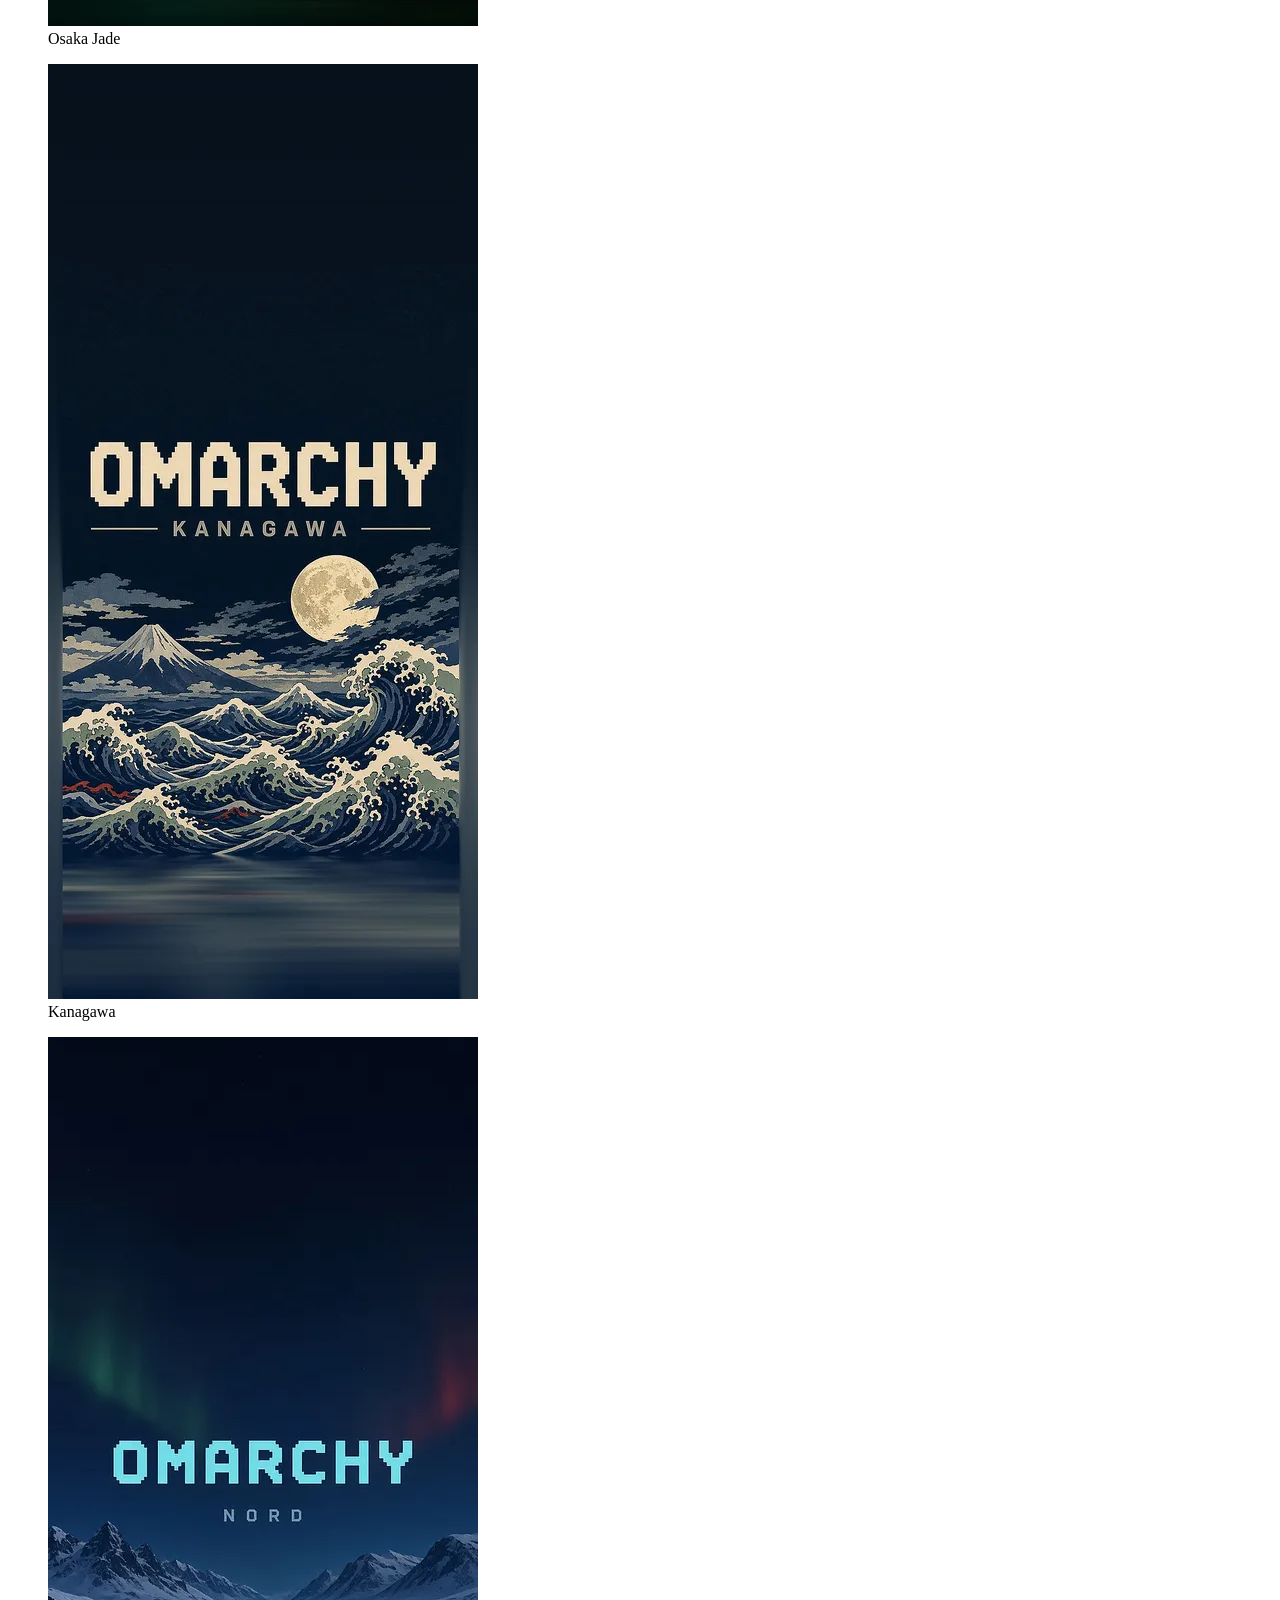
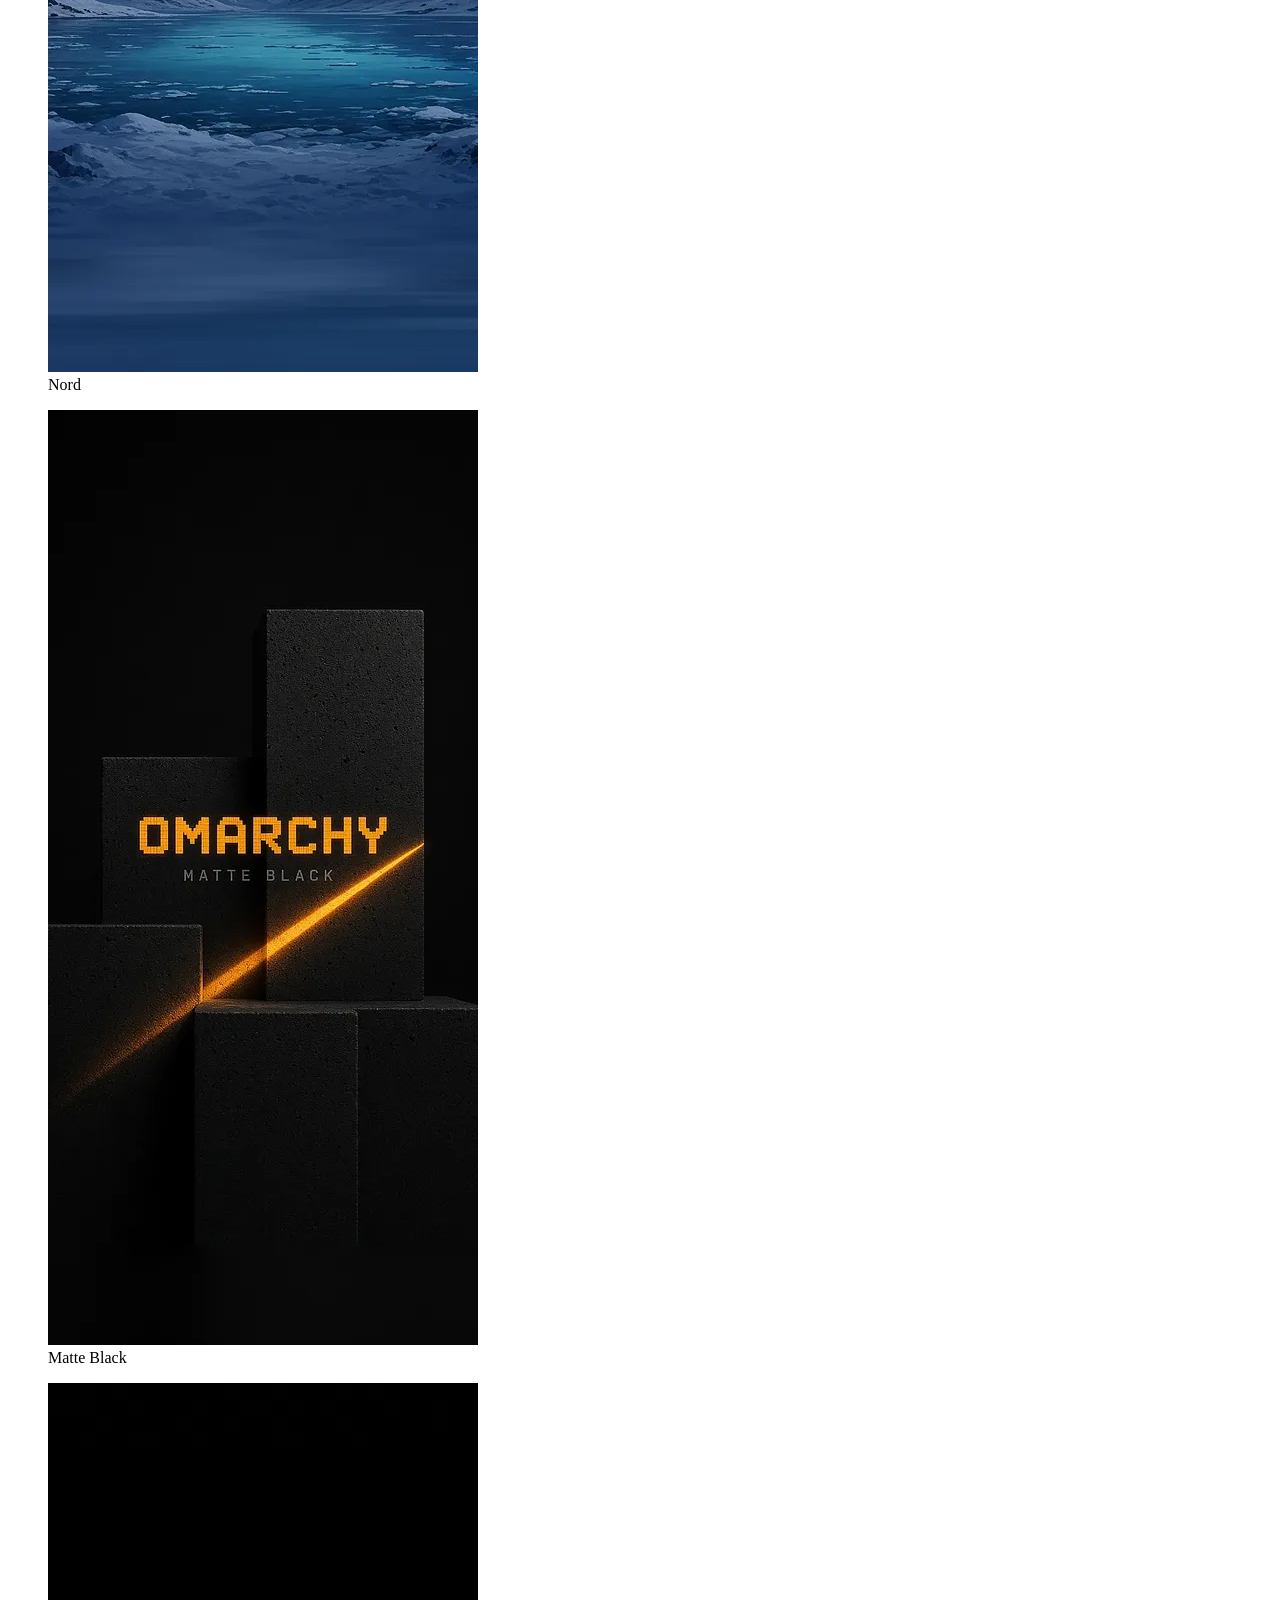
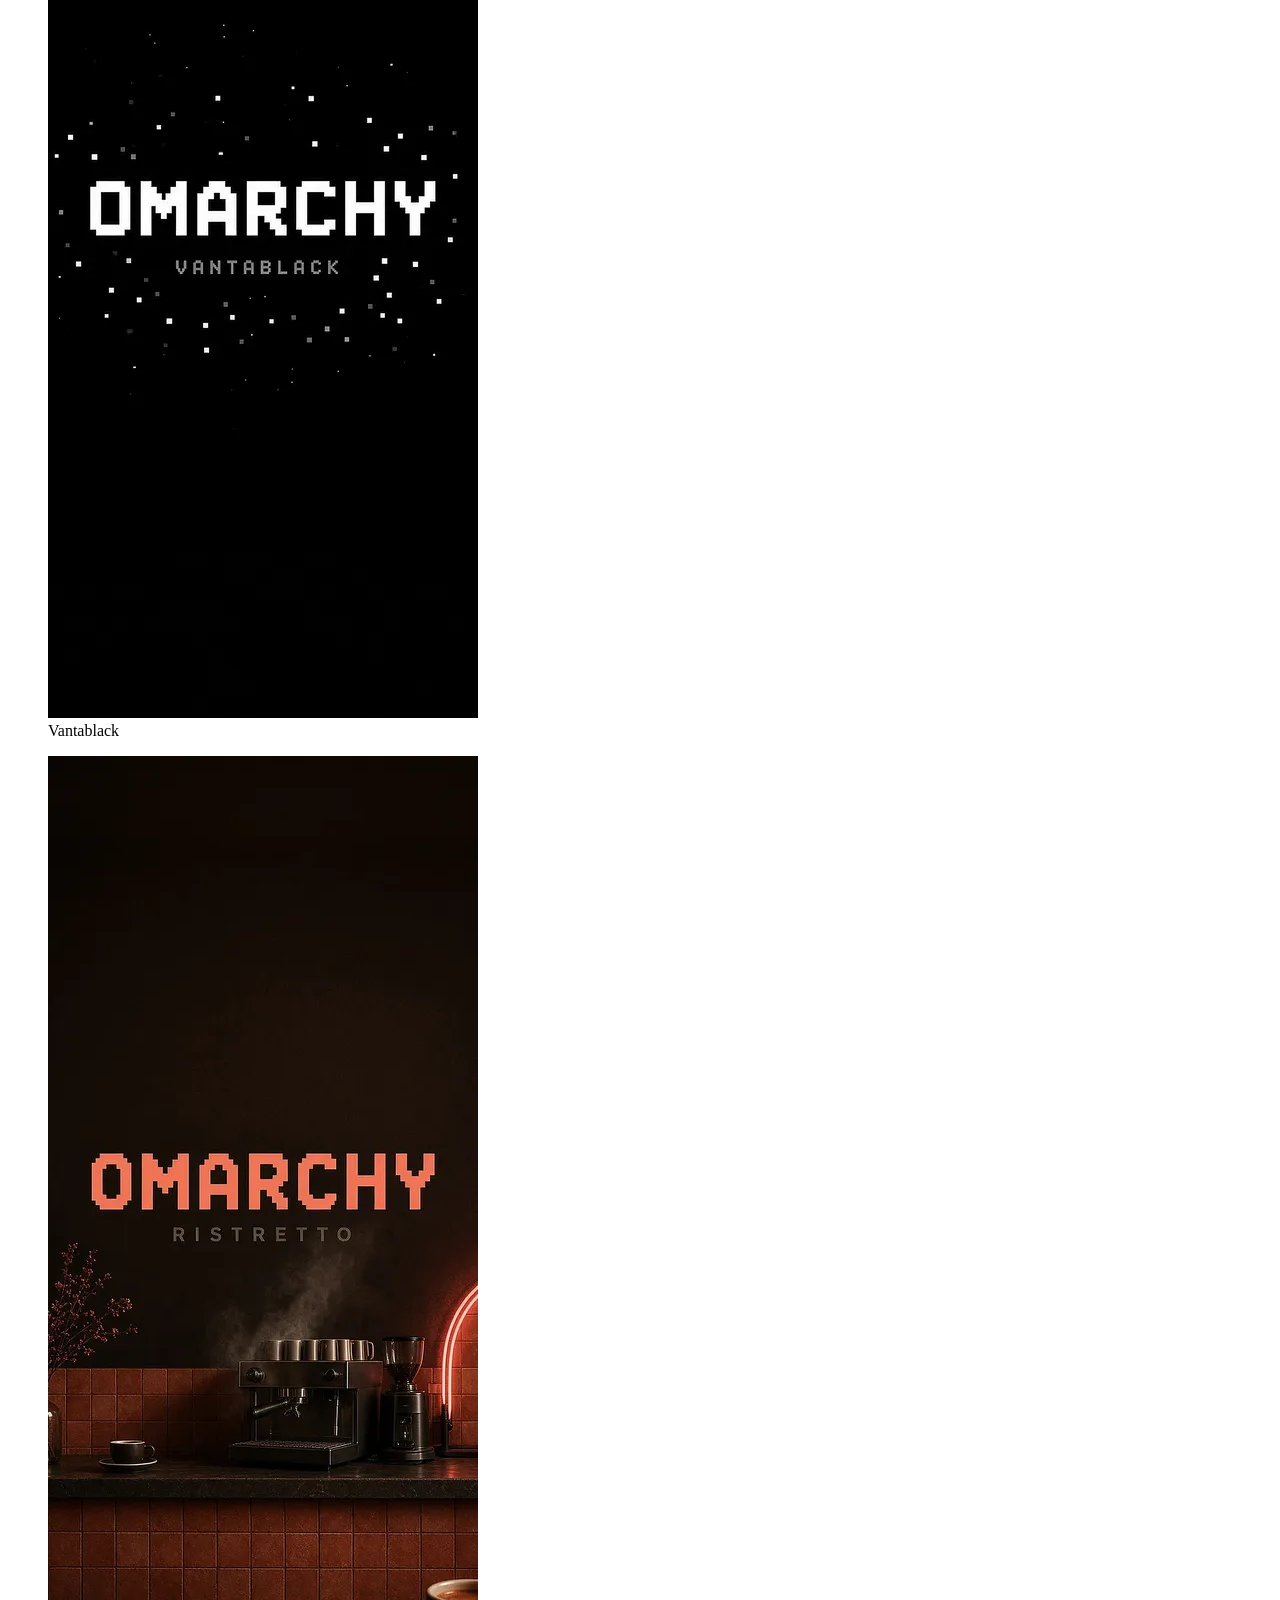
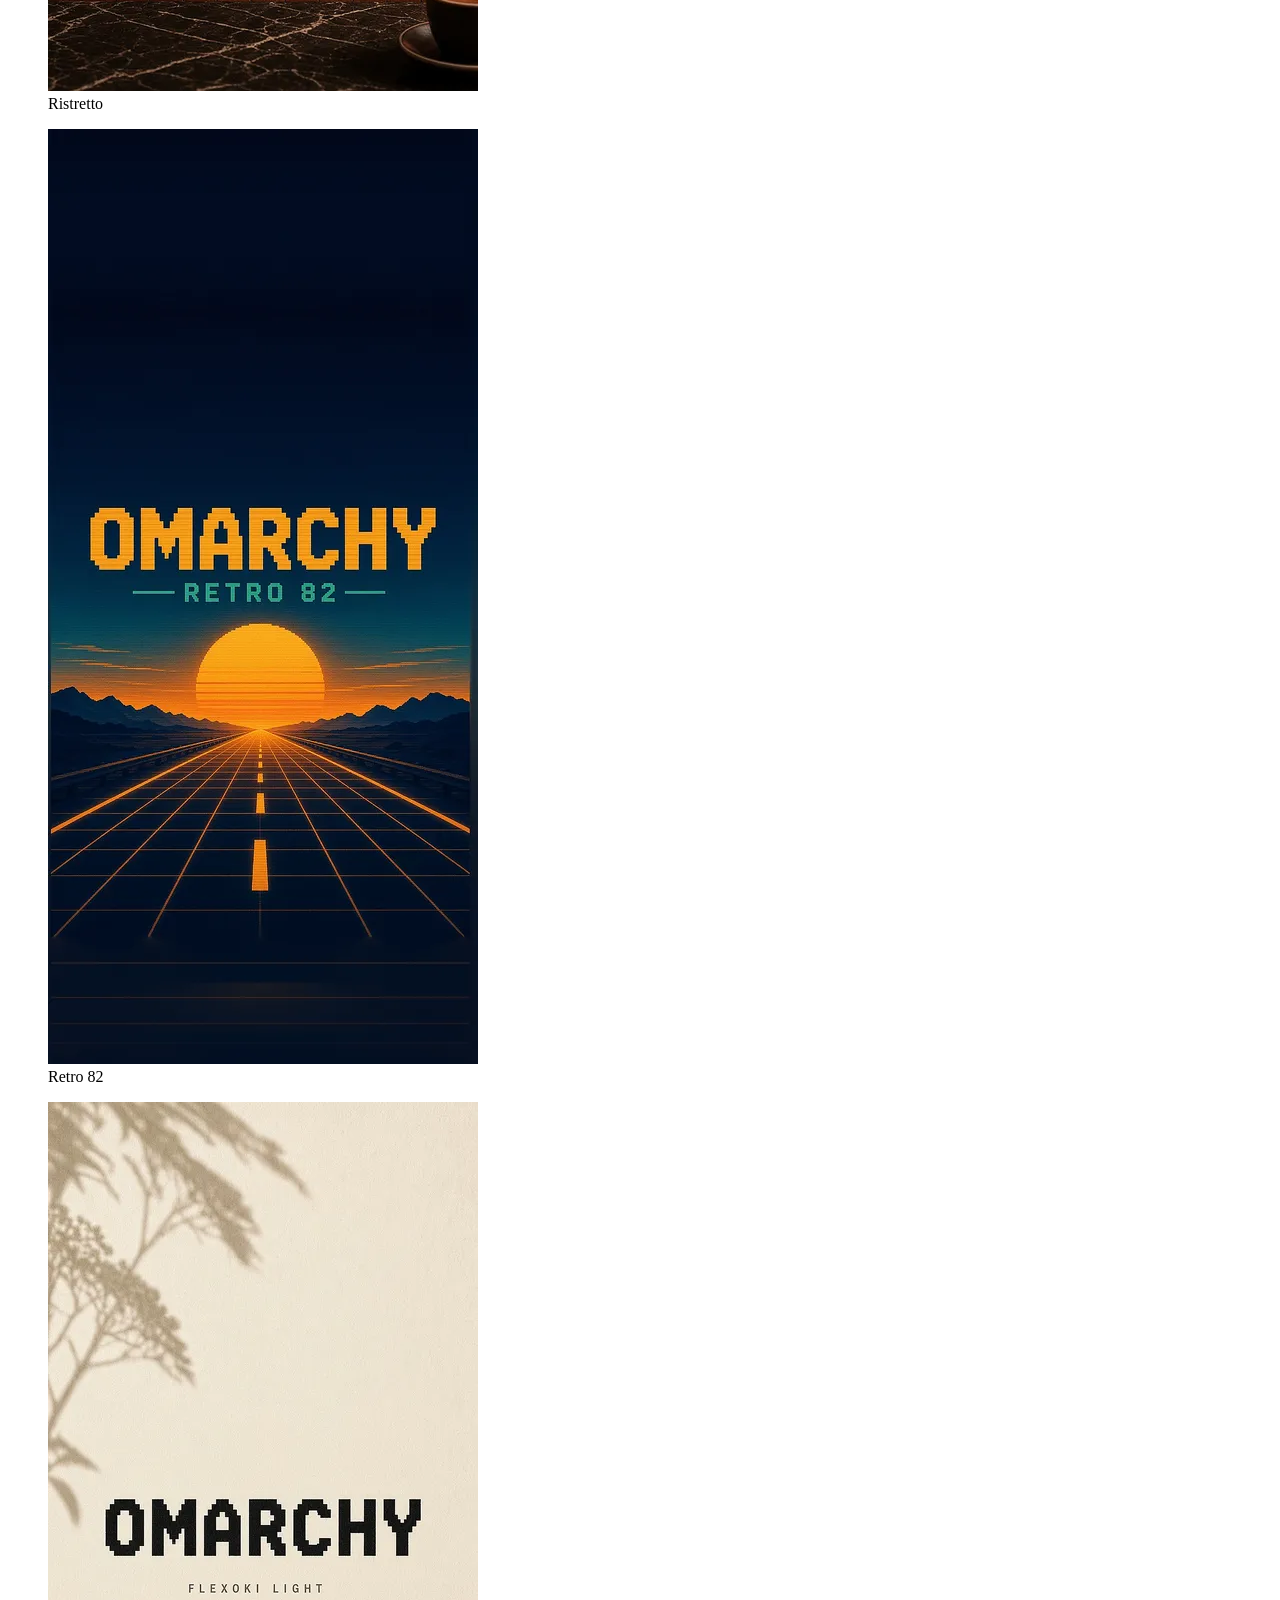
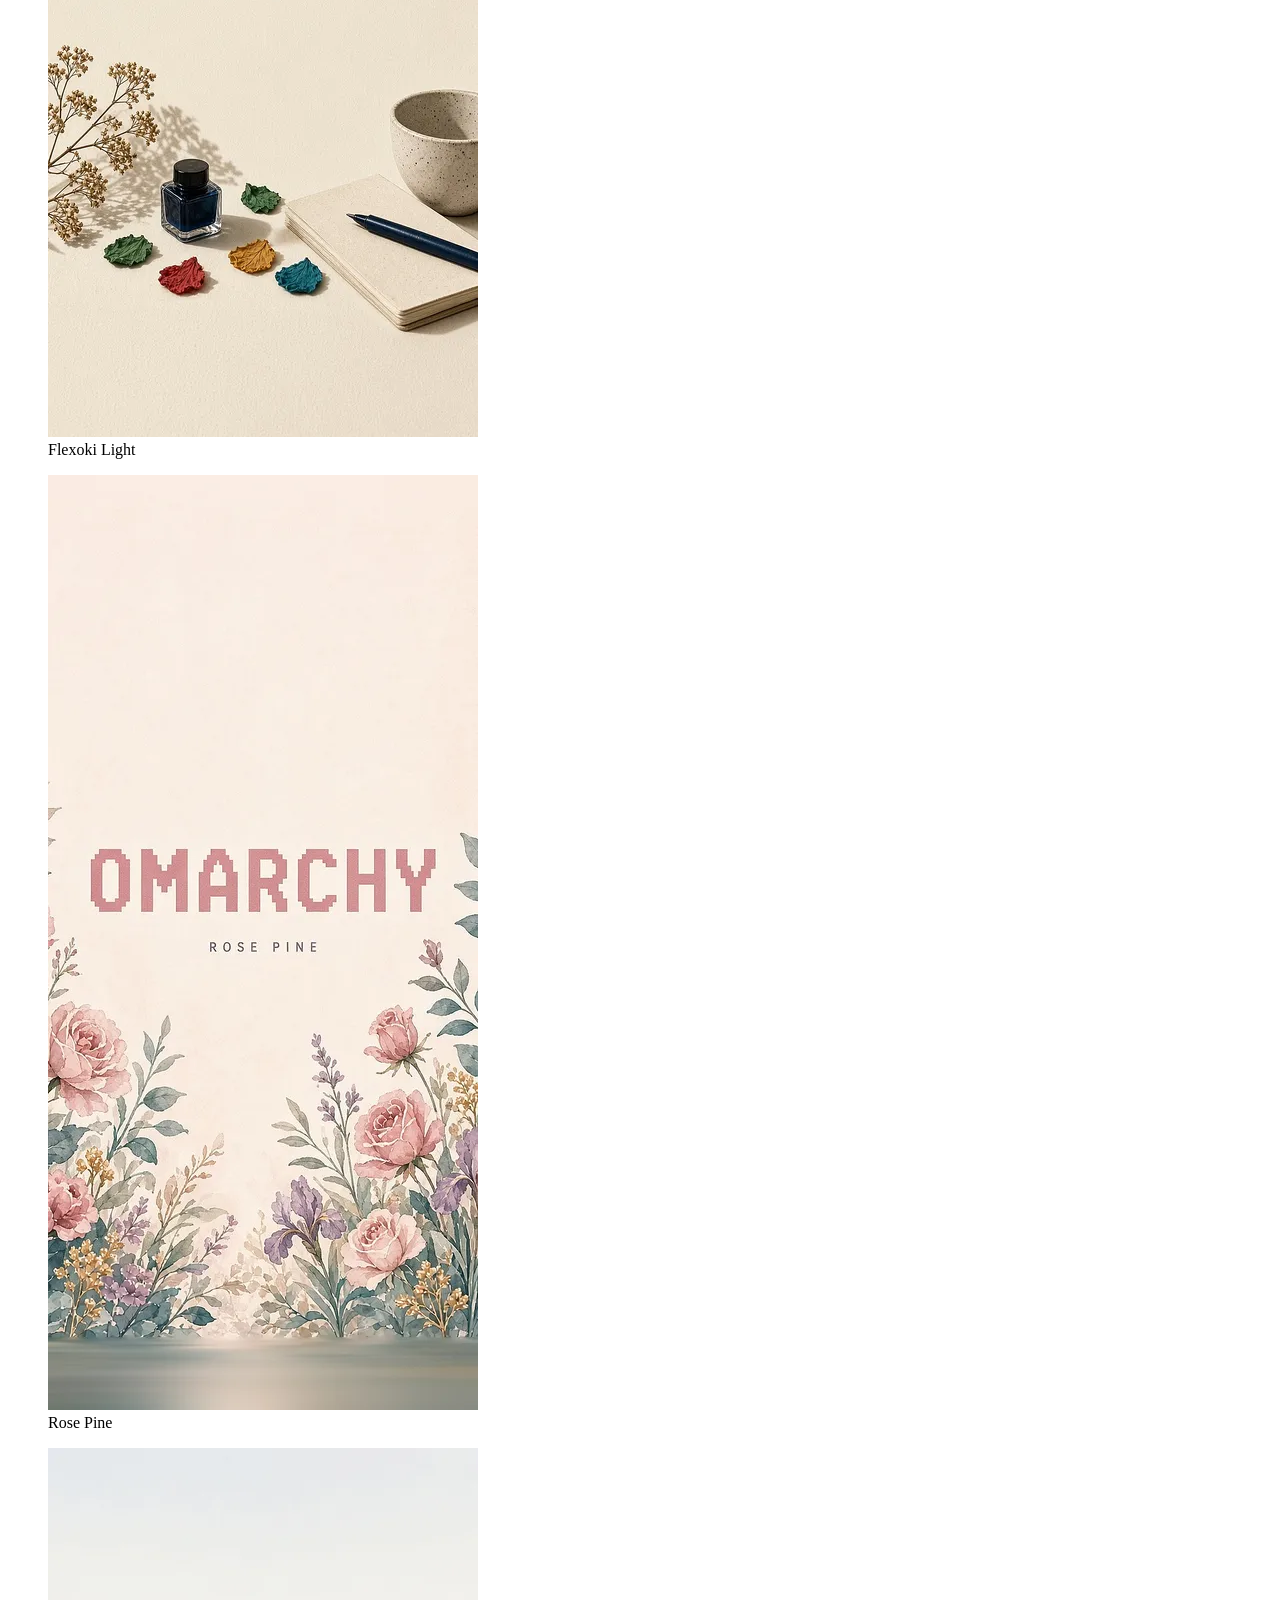
==== commit 73b8f4ef: "Move Catppuccin to the end of the phone wallpaper grid" ====
--- a/phone/index.html
+++ b/phone/index.html
@@ -25,10 +25,6 @@
           <figure class="phone__wallpaper">
             <a href="/assets/phone/omarchy-tokyo-night.jpg" download aria-label="Download the Tokyo Night wallpaper"><img src="/assets/phone/previews/omarchy-tokyo-night.webp" alt="Tokyo Night wallpaper" width="430" height="935" loading="lazy" decoding="async"></a>
             <figcaption>Tokyo Night</figcaption>
-          </figure>
-          <figure class="phone__wallpaper">
-            <a href="/assets/phone/omarchy-catppuccin.jpg" download aria-label="Download the Catppuccin wallpaper"><img src="/assets/phone/previews/omarchy-catppuccin.webp" alt="Catppuccin wallpaper" width="430" height="935" loading="lazy" decoding="async"></a>
-            <figcaption>Catppuccin</figcaption>
           </figure>
           <figure class="phone__wallpaper">
             <a href="/assets/phone/omarchy-lumon.jpg" download aria-label="Download the Lumon wallpaper"><img src="/assets/phone/previews/omarchy-lumon.webp" alt="Lumon wallpaper" width="430" height="935" loading="lazy" decoding="async"></a>
@@ -110,6 +106,10 @@
             <a href="/assets/phone/omarchy-solitude.jpg" download aria-label="Download the Solitude wallpaper"><img src="/assets/phone/previews/omarchy-solitude.webp" alt="Solitude wallpaper" width="430" height="935" loading="lazy" decoding="async"></a>
             <figcaption>Solitude</figcaption>
           </figure>
+          <figure class="phone__wallpaper">
+            <a href="/assets/phone/omarchy-catppuccin.jpg" download aria-label="Download the Catppuccin wallpaper"><img src="/assets/phone/previews/omarchy-catppuccin.webp" alt="Catppuccin wallpaper" width="430" height="935" loading="lazy" decoding="async"></a>
+            <figcaption>Catppuccin</figcaption>
+          </figure>
         </div>
 
         <p class="phone__note">Every wallpaper is 1206 &times; 2622, which fits an iPhone exactly and any other phone close enough. Tap one to save it, then set it as your lock screen and pretend.</p>
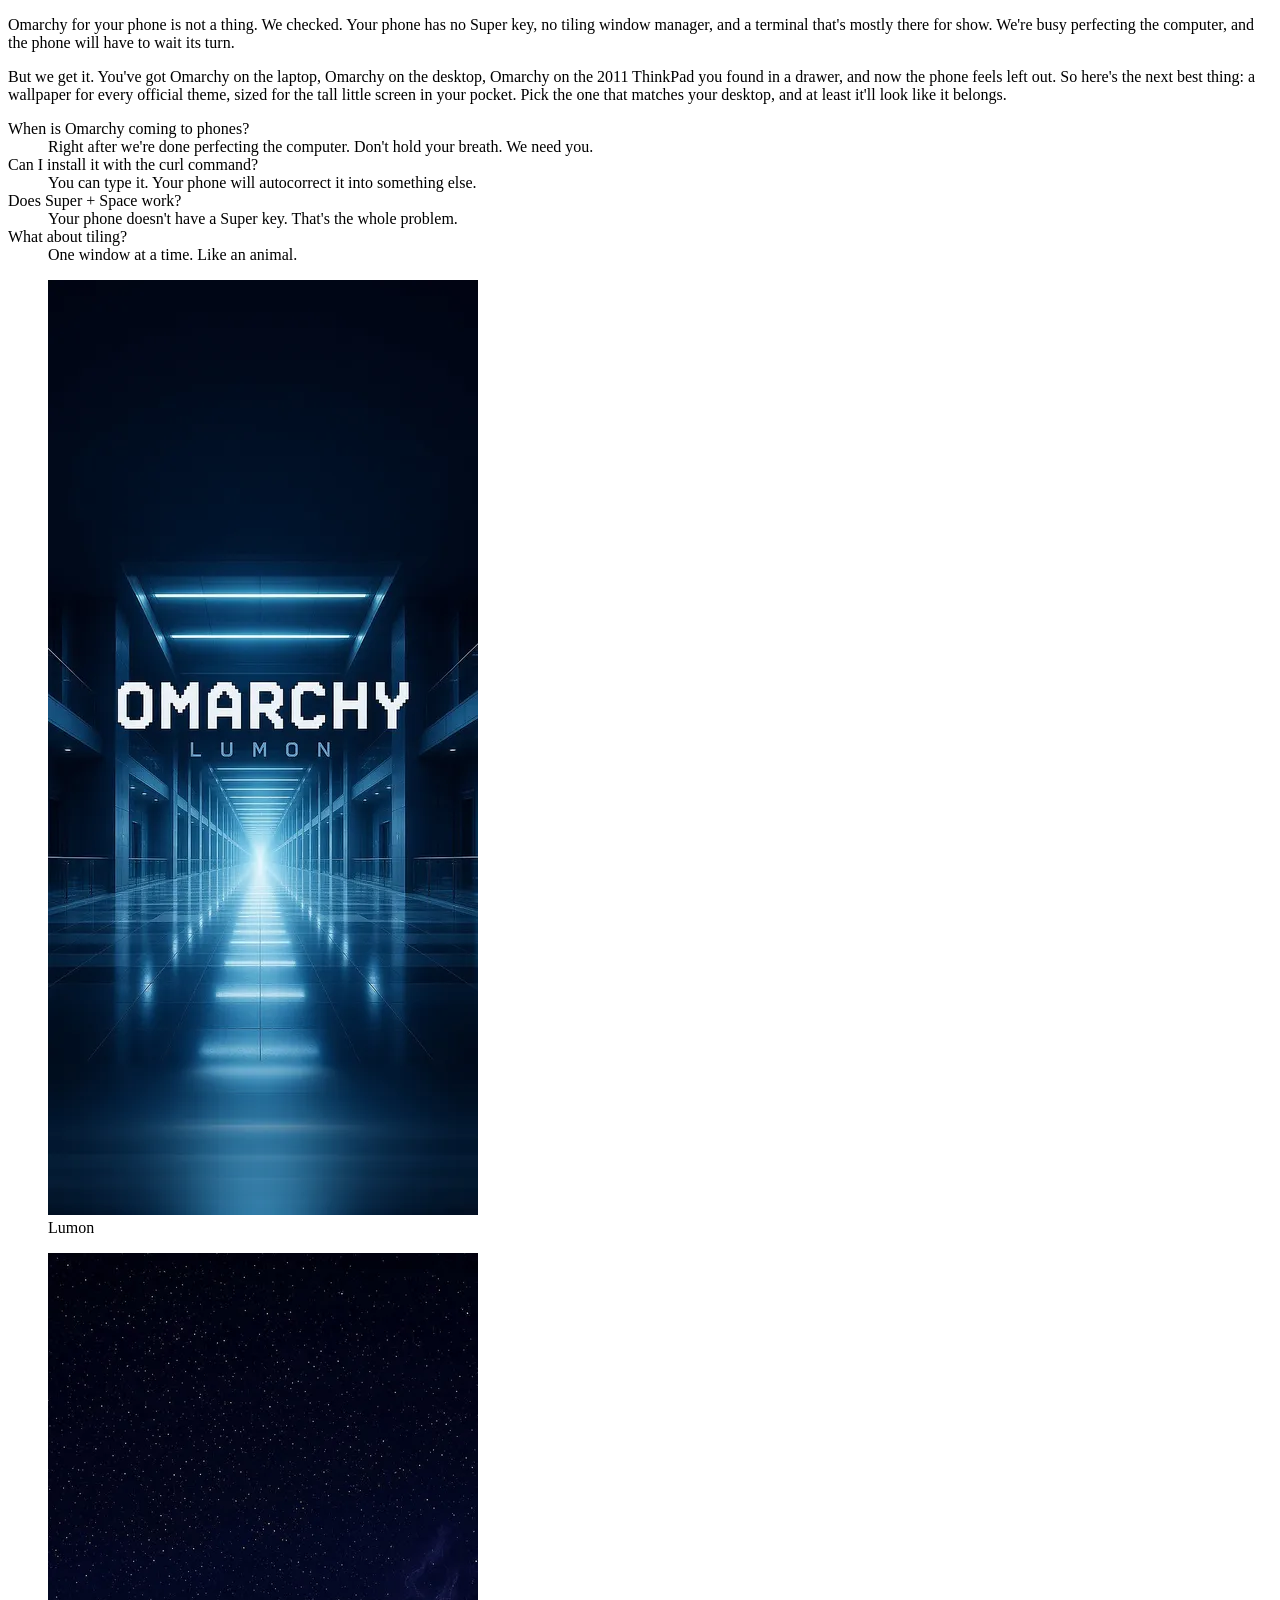
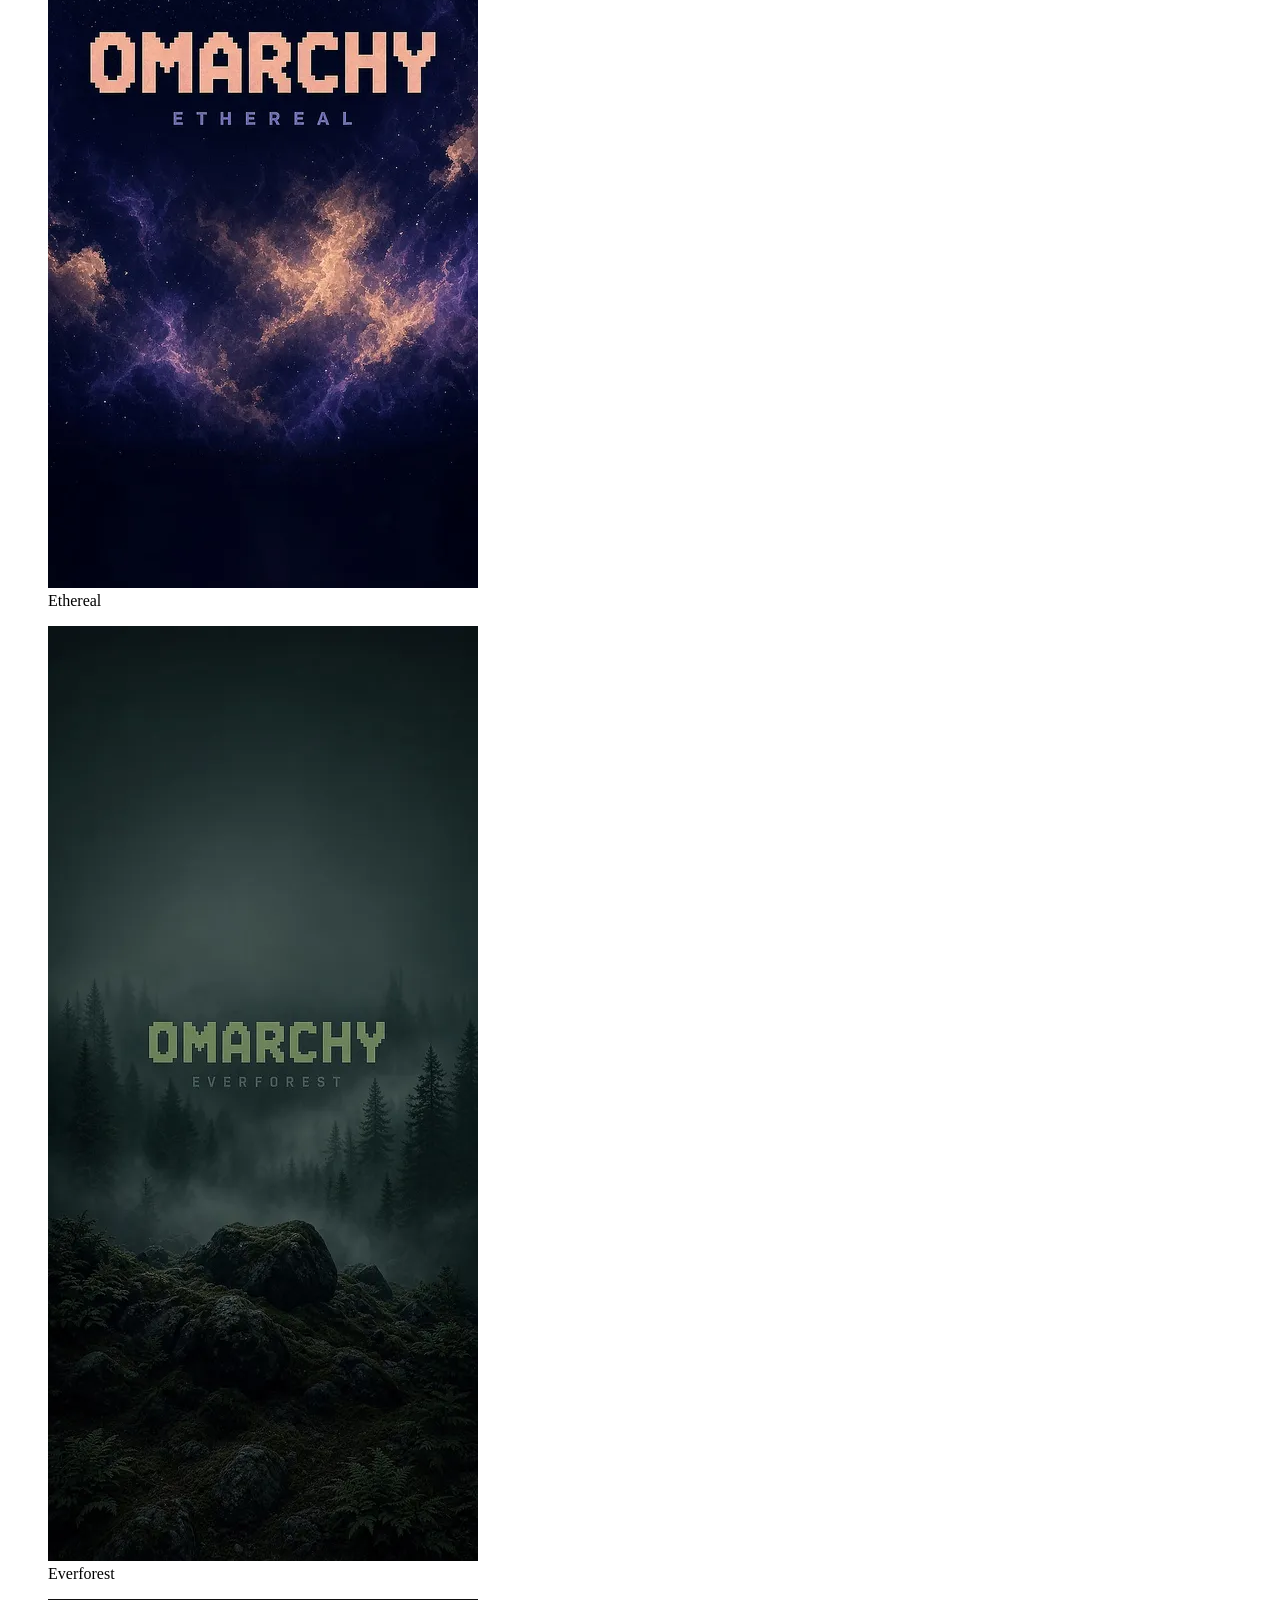
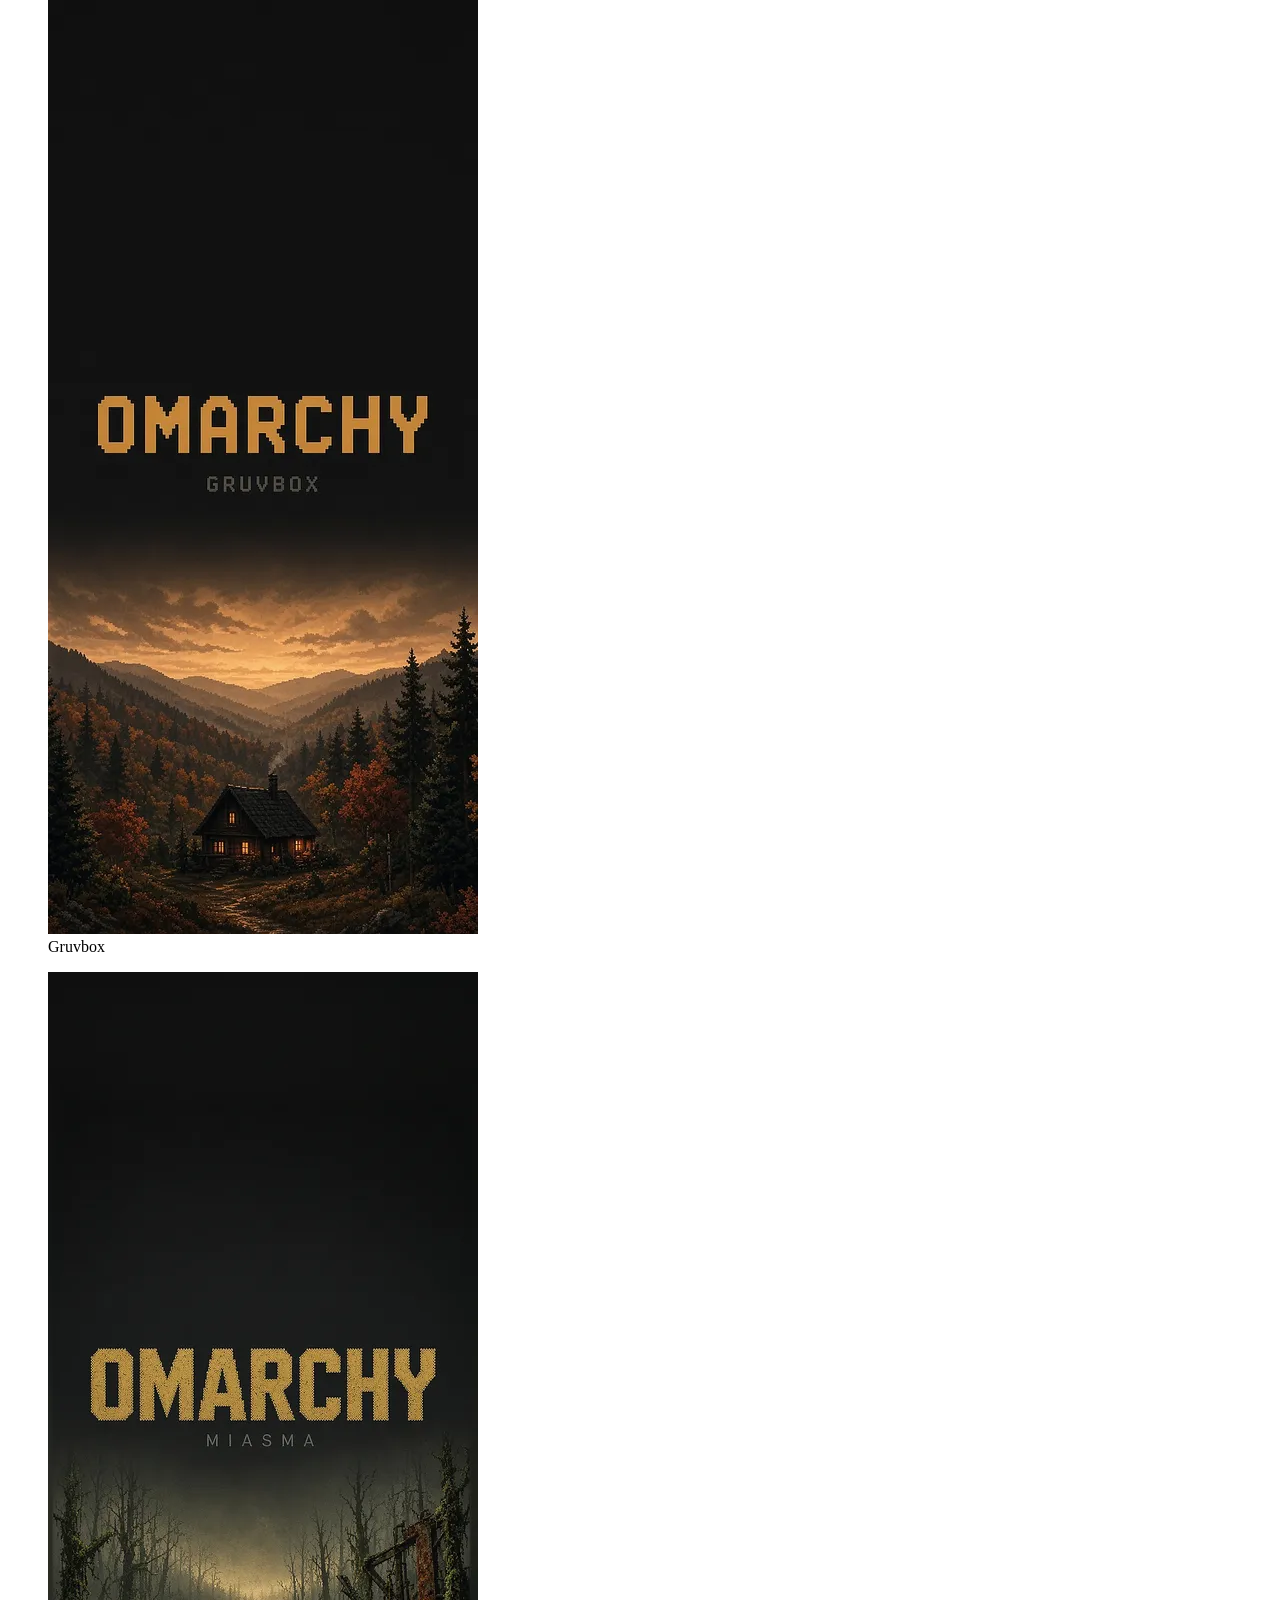
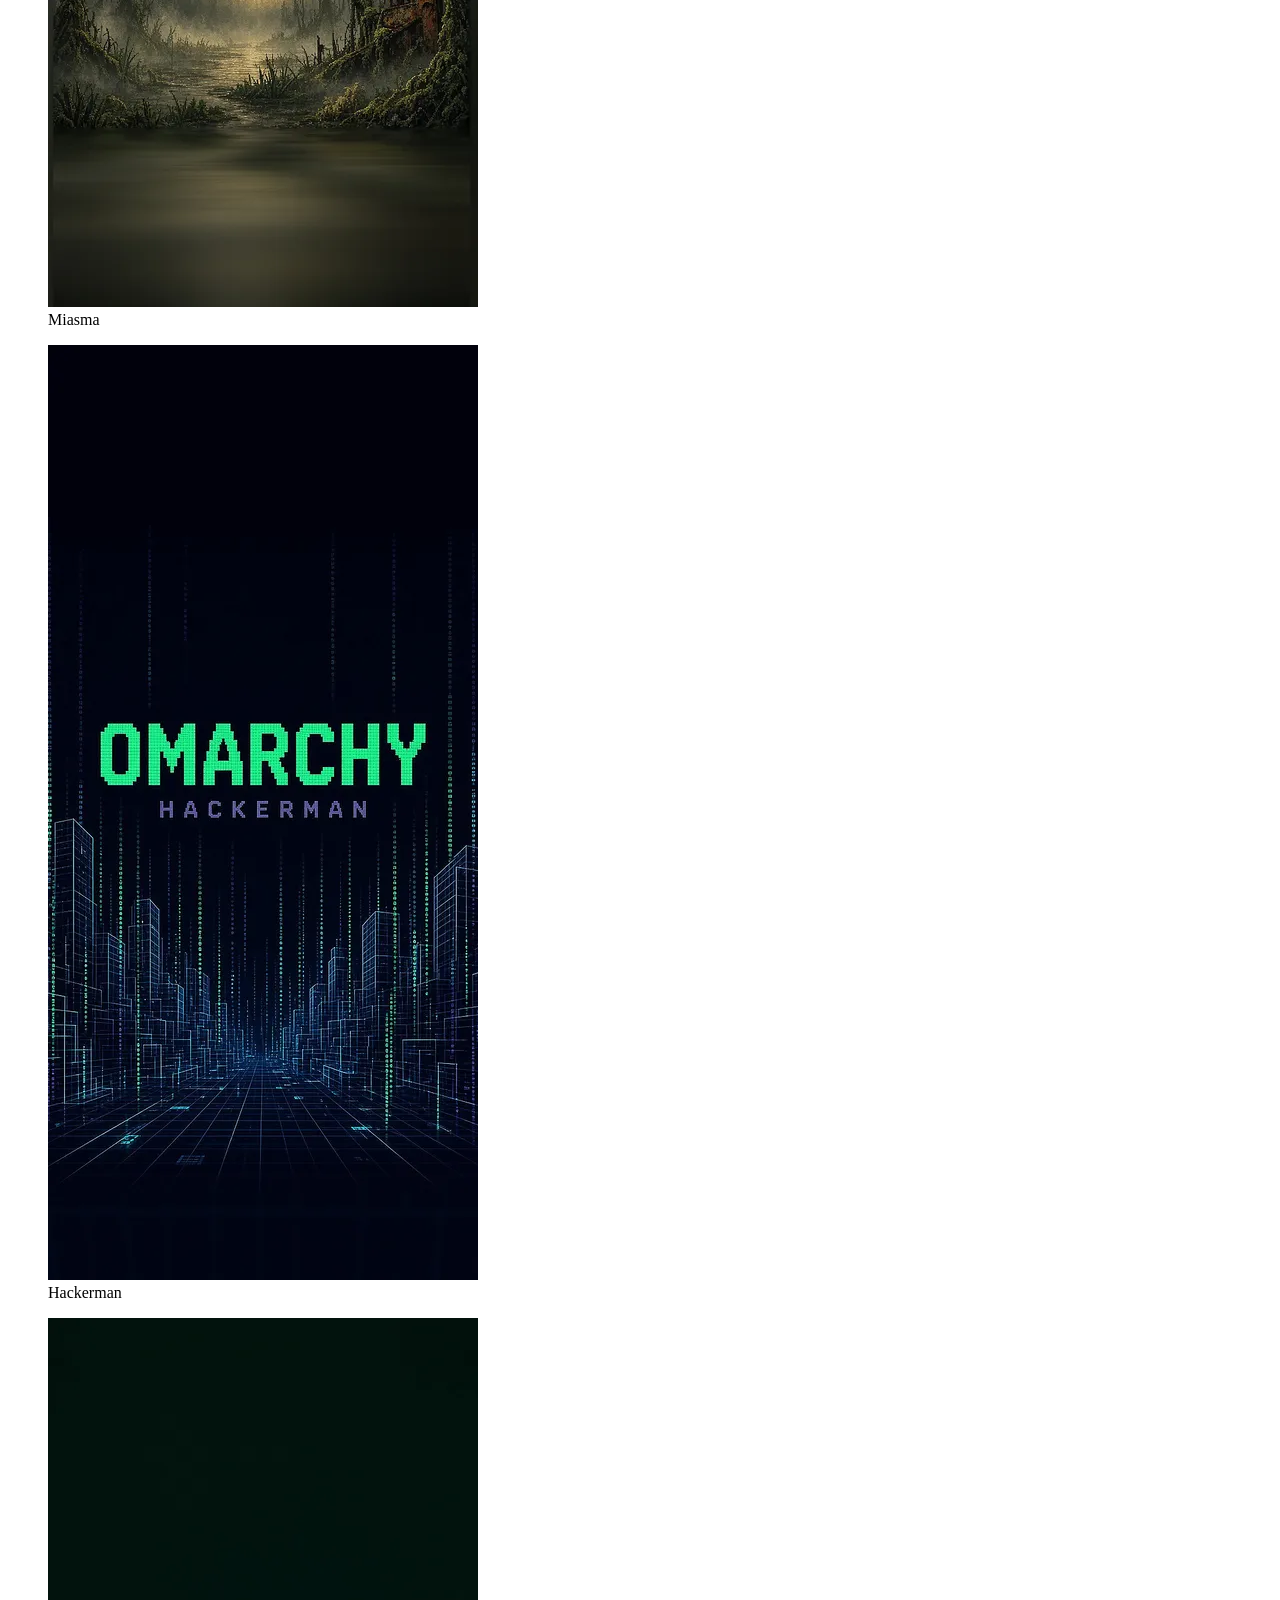
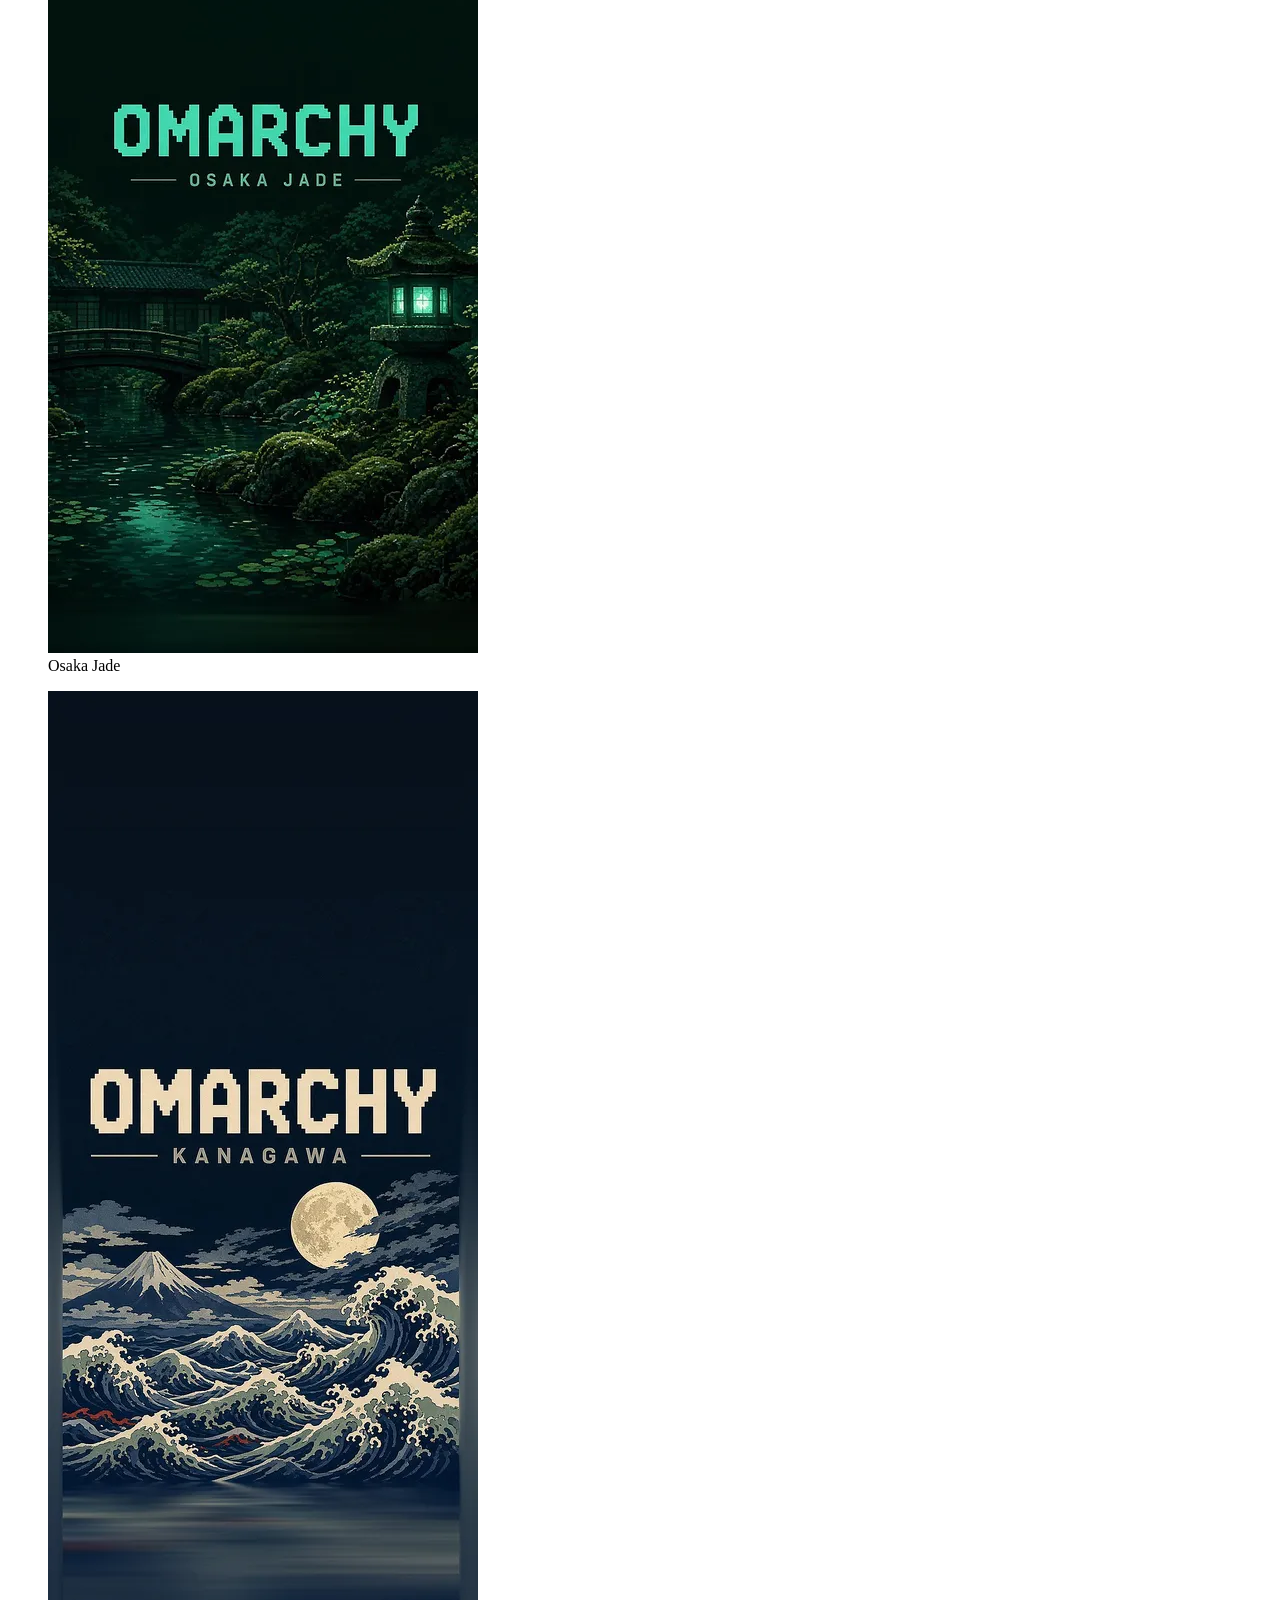
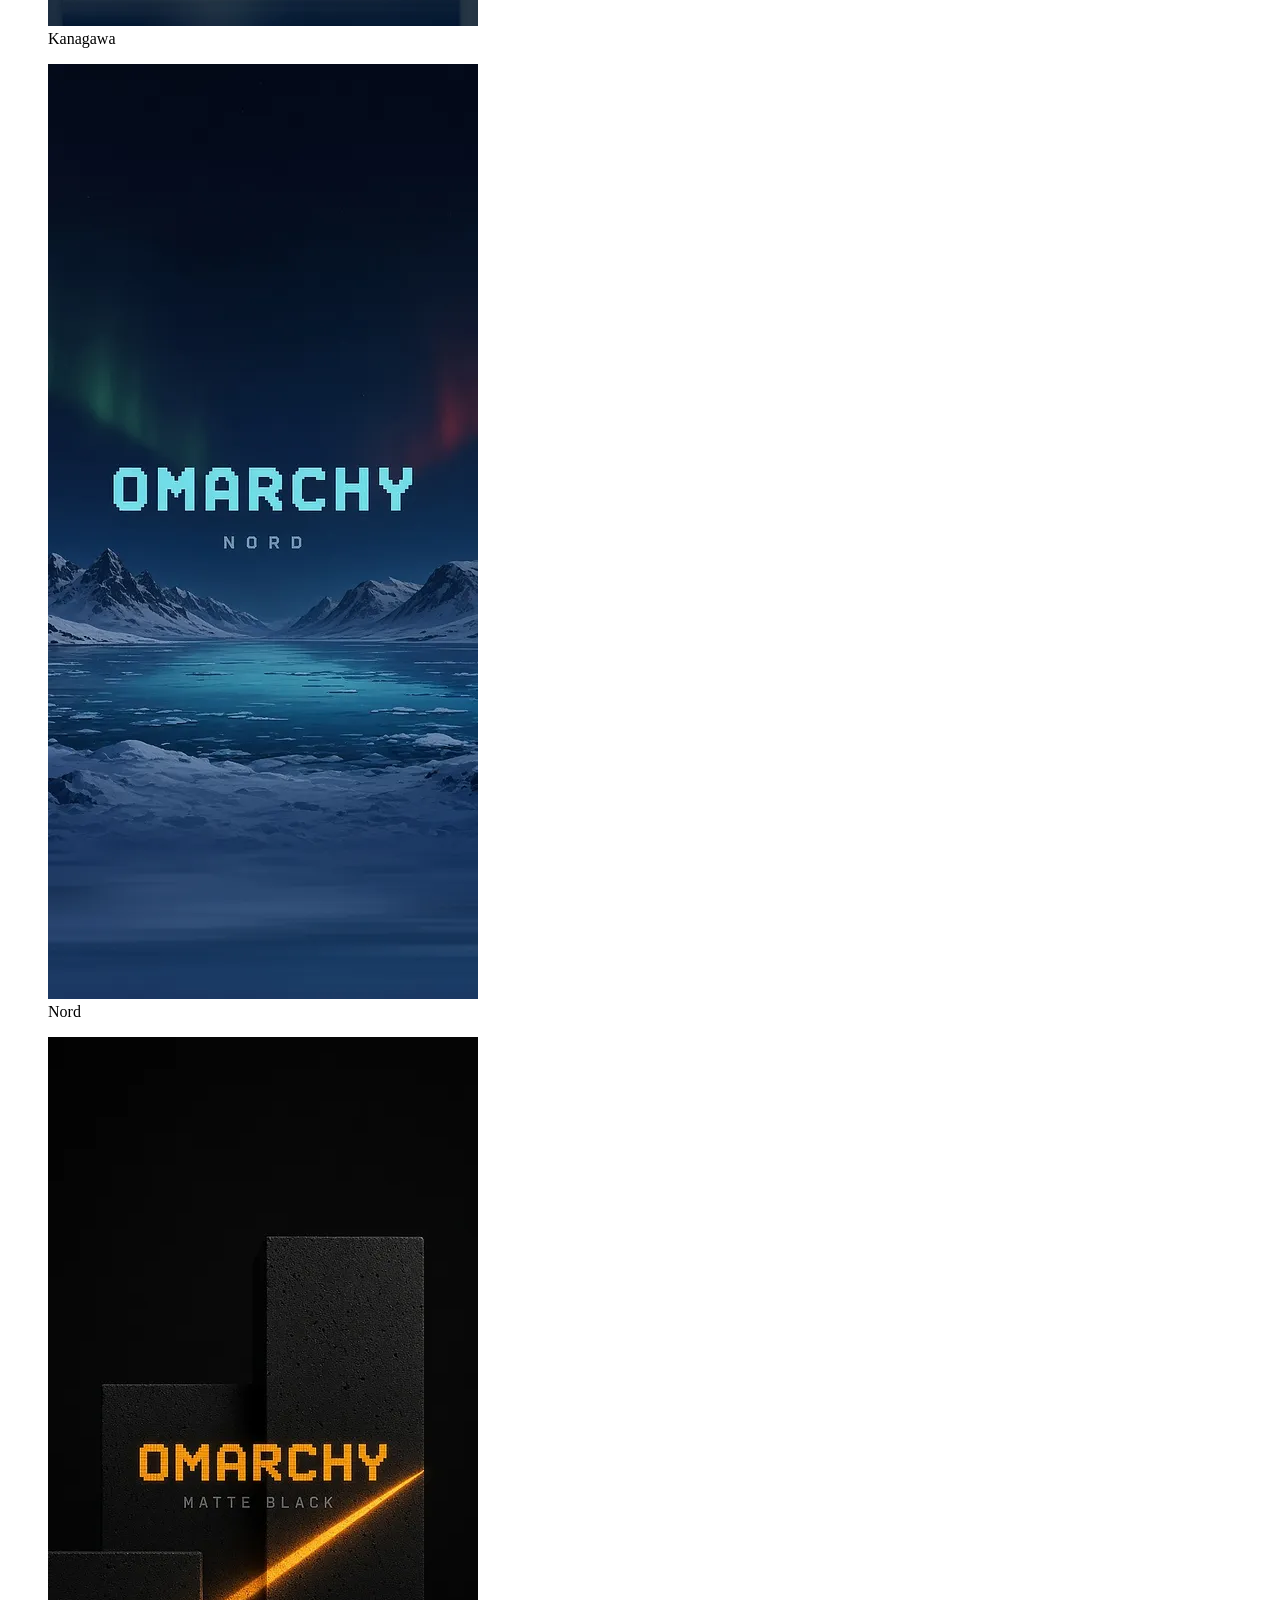
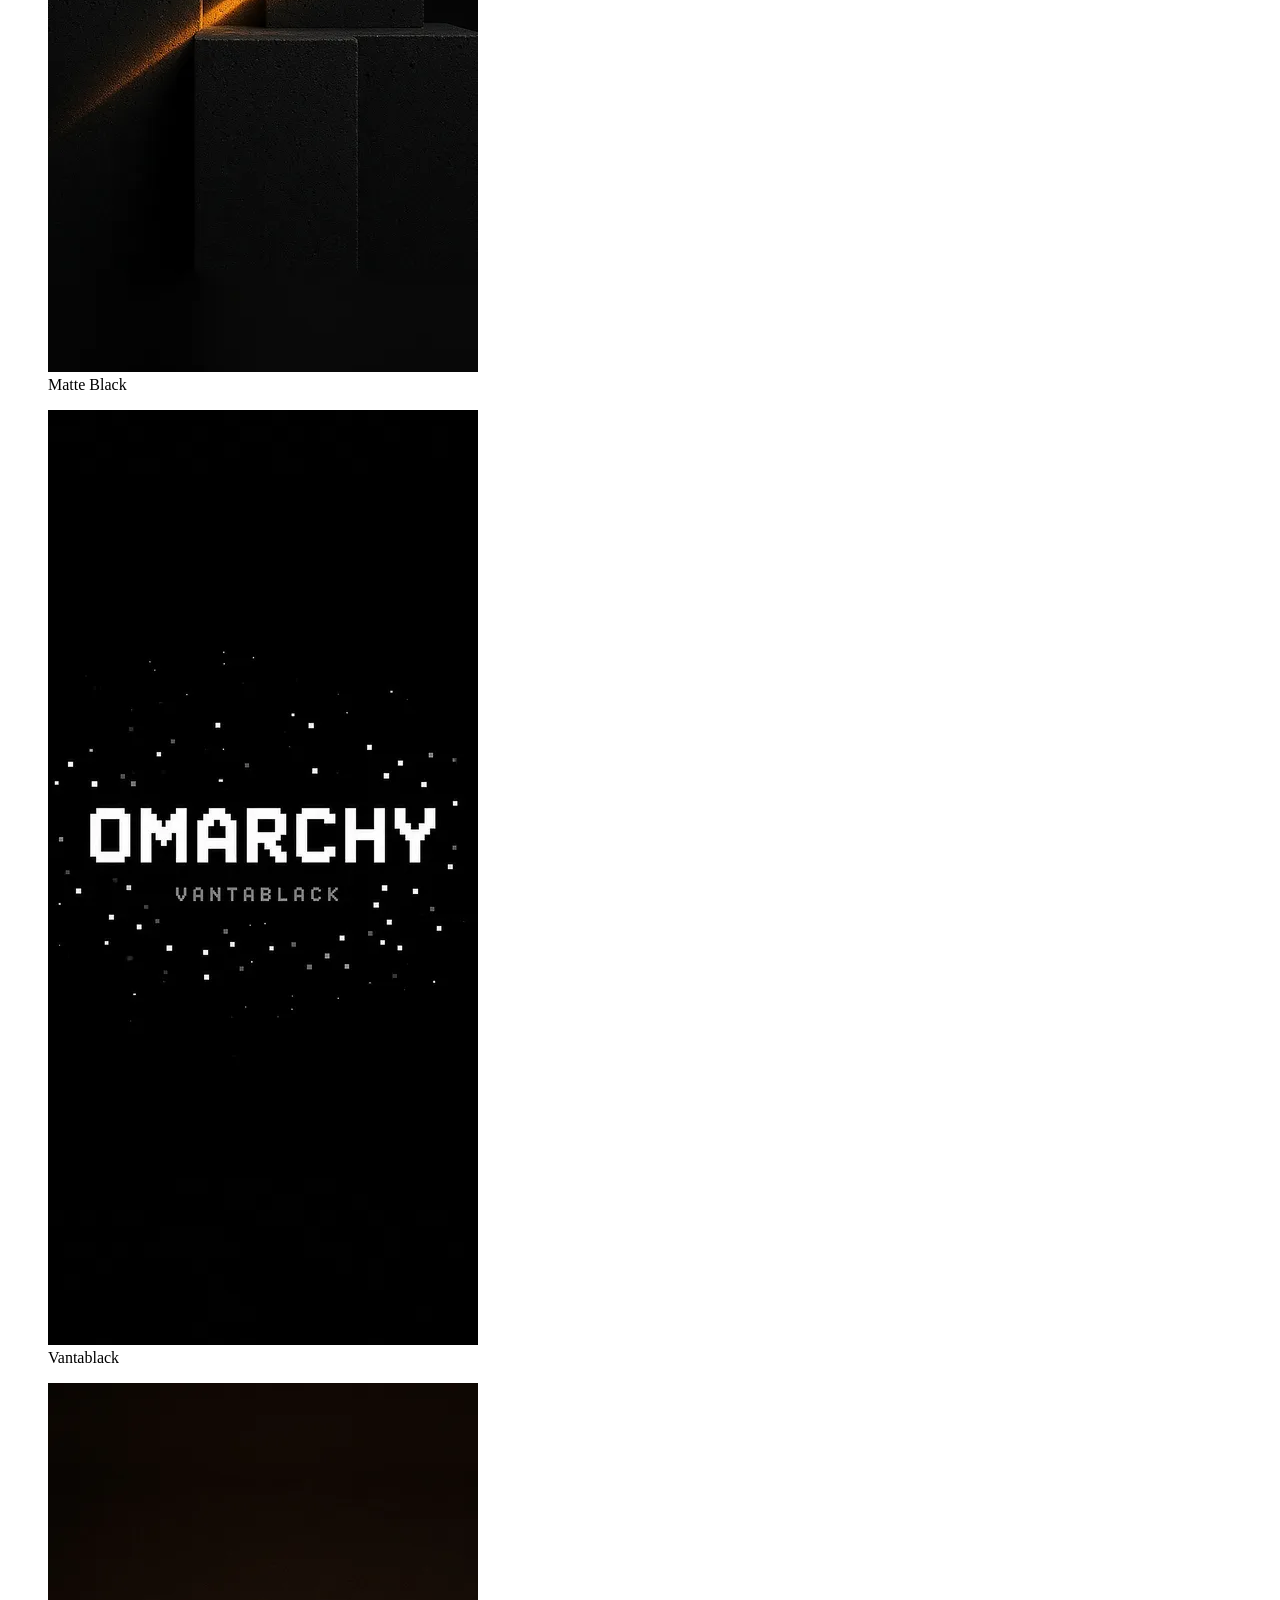
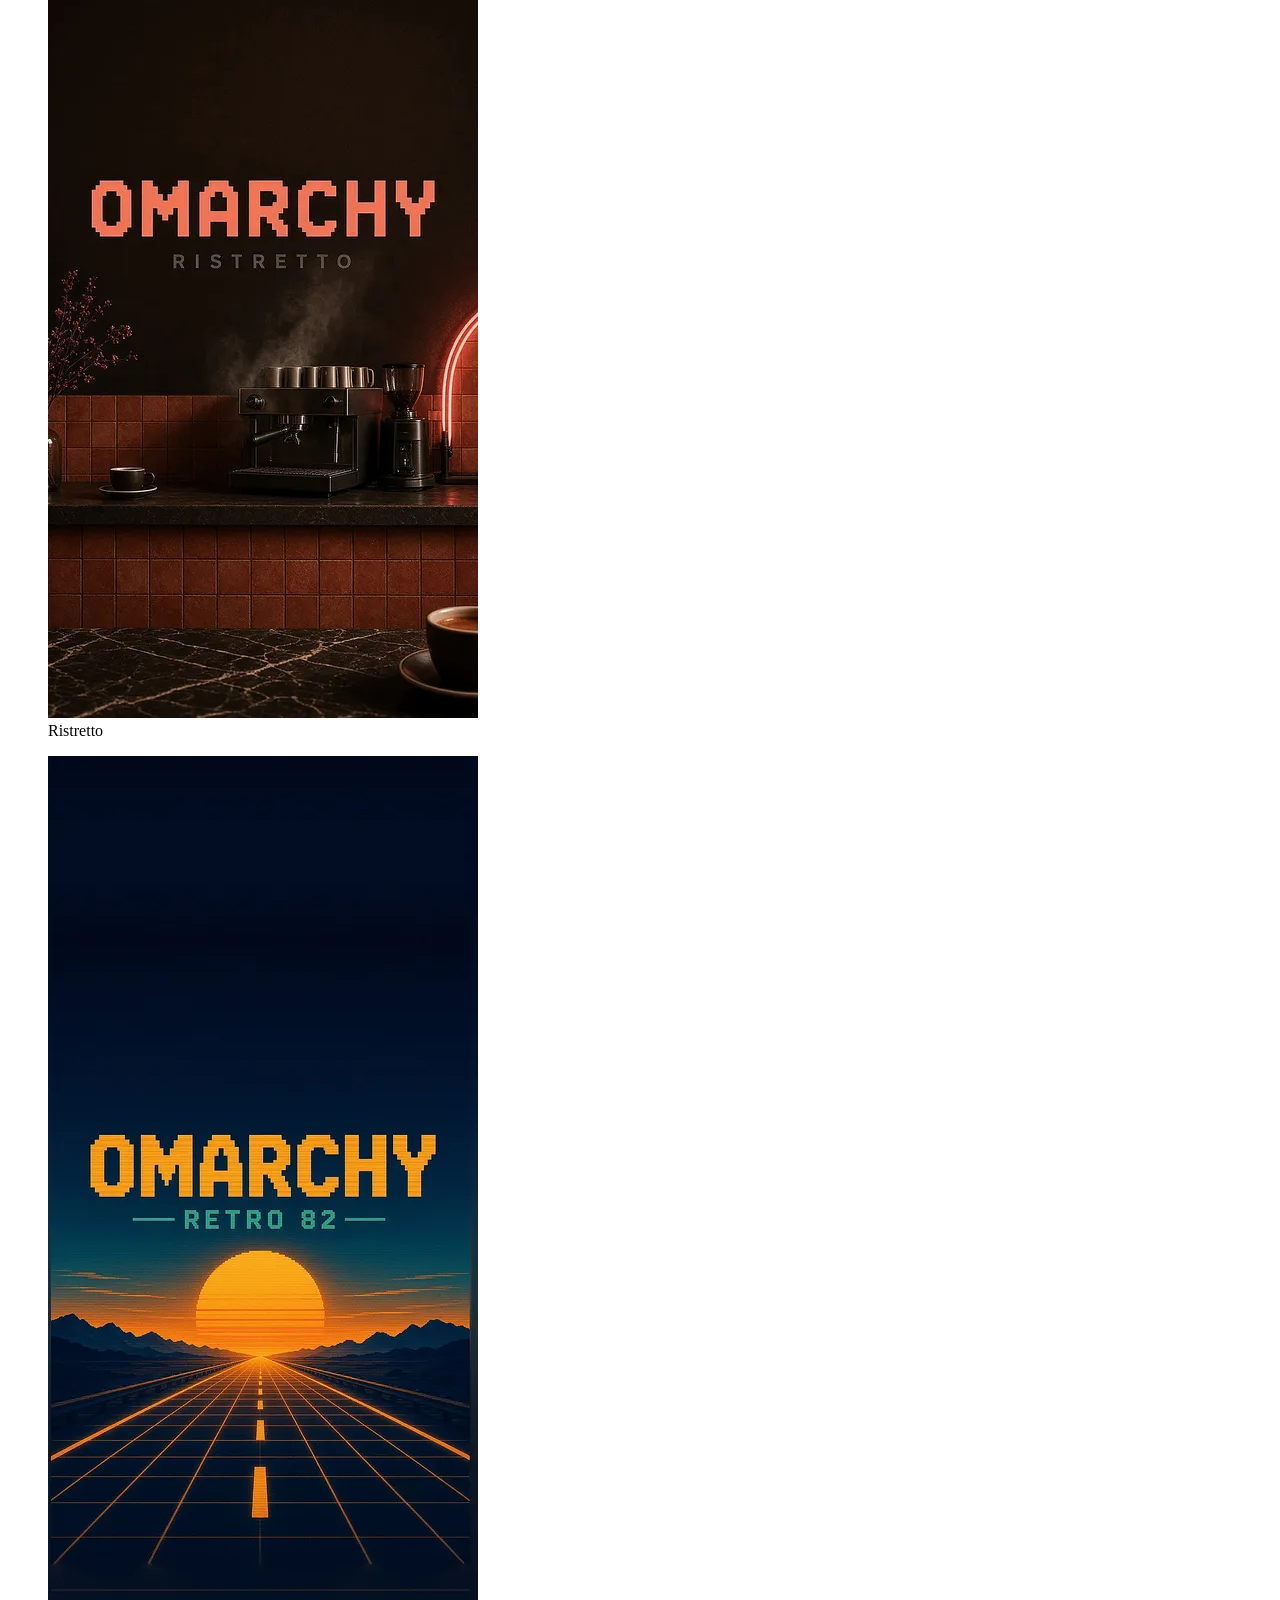
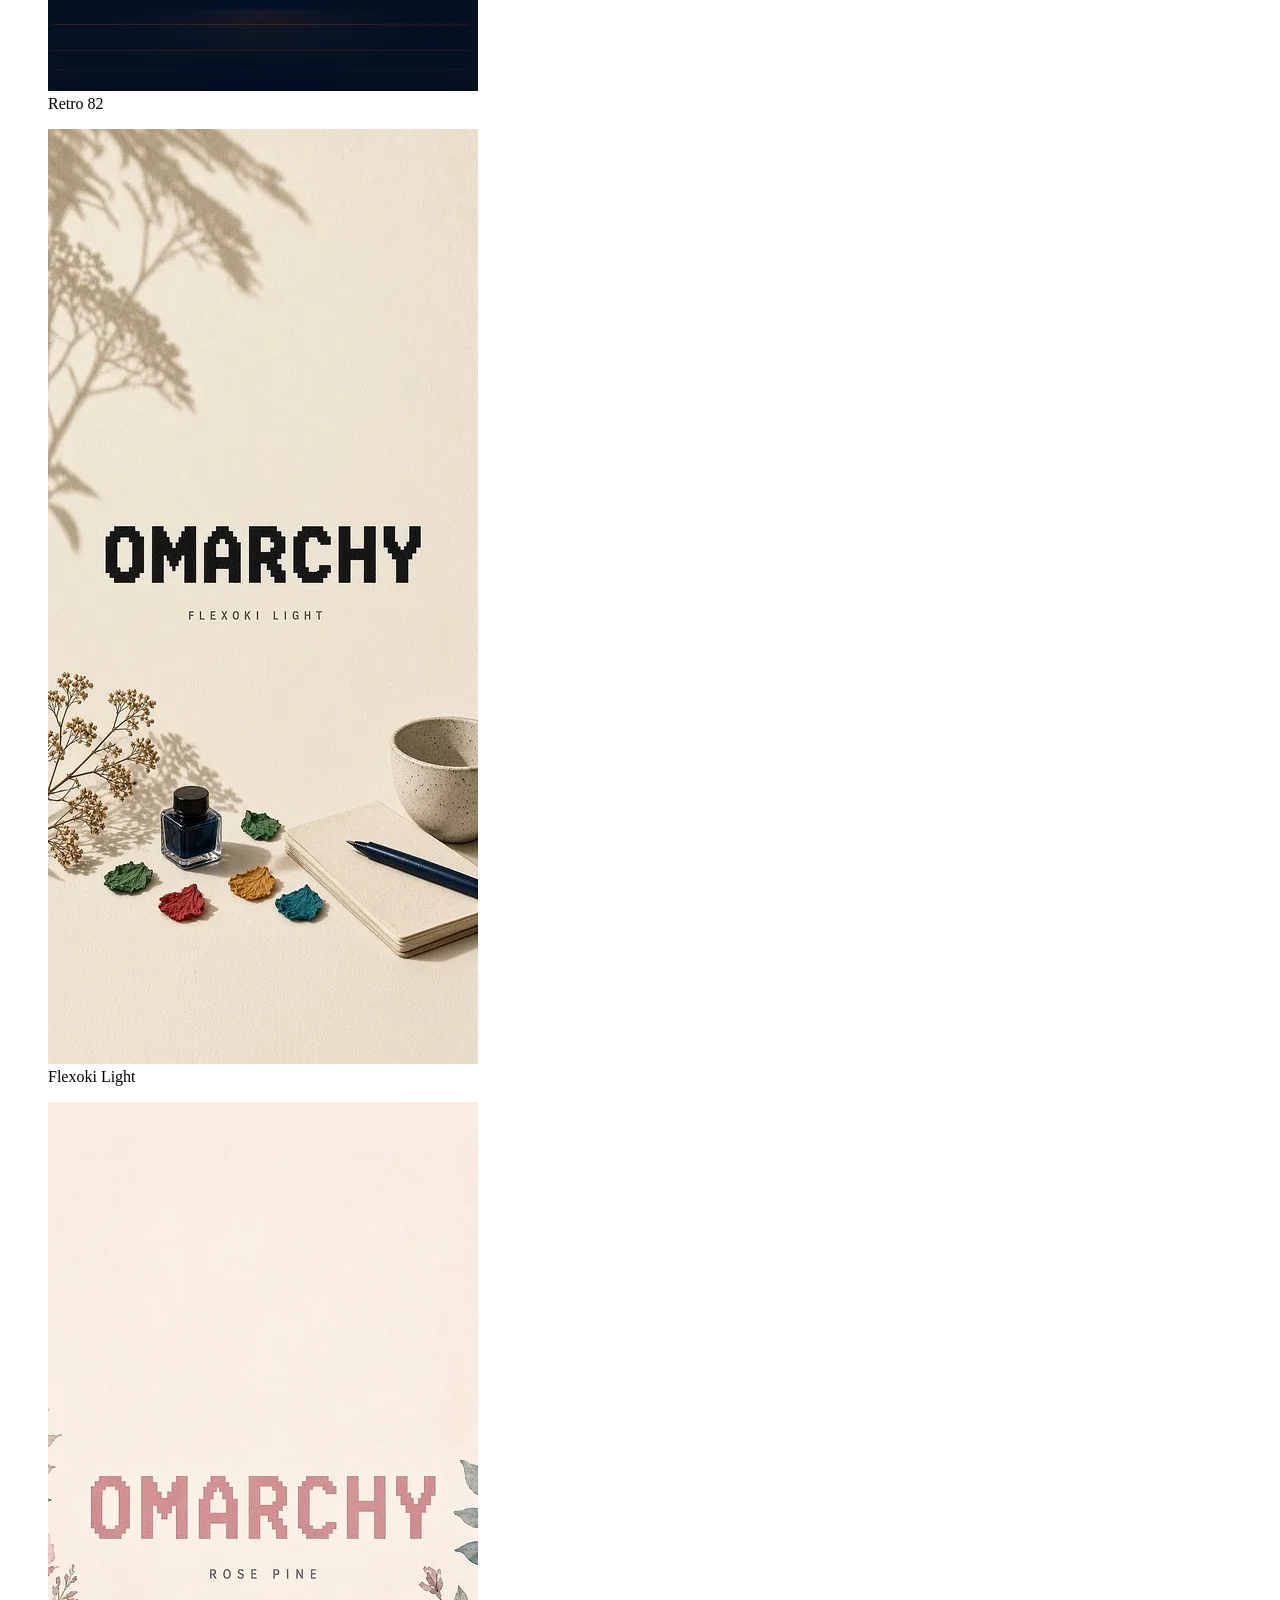
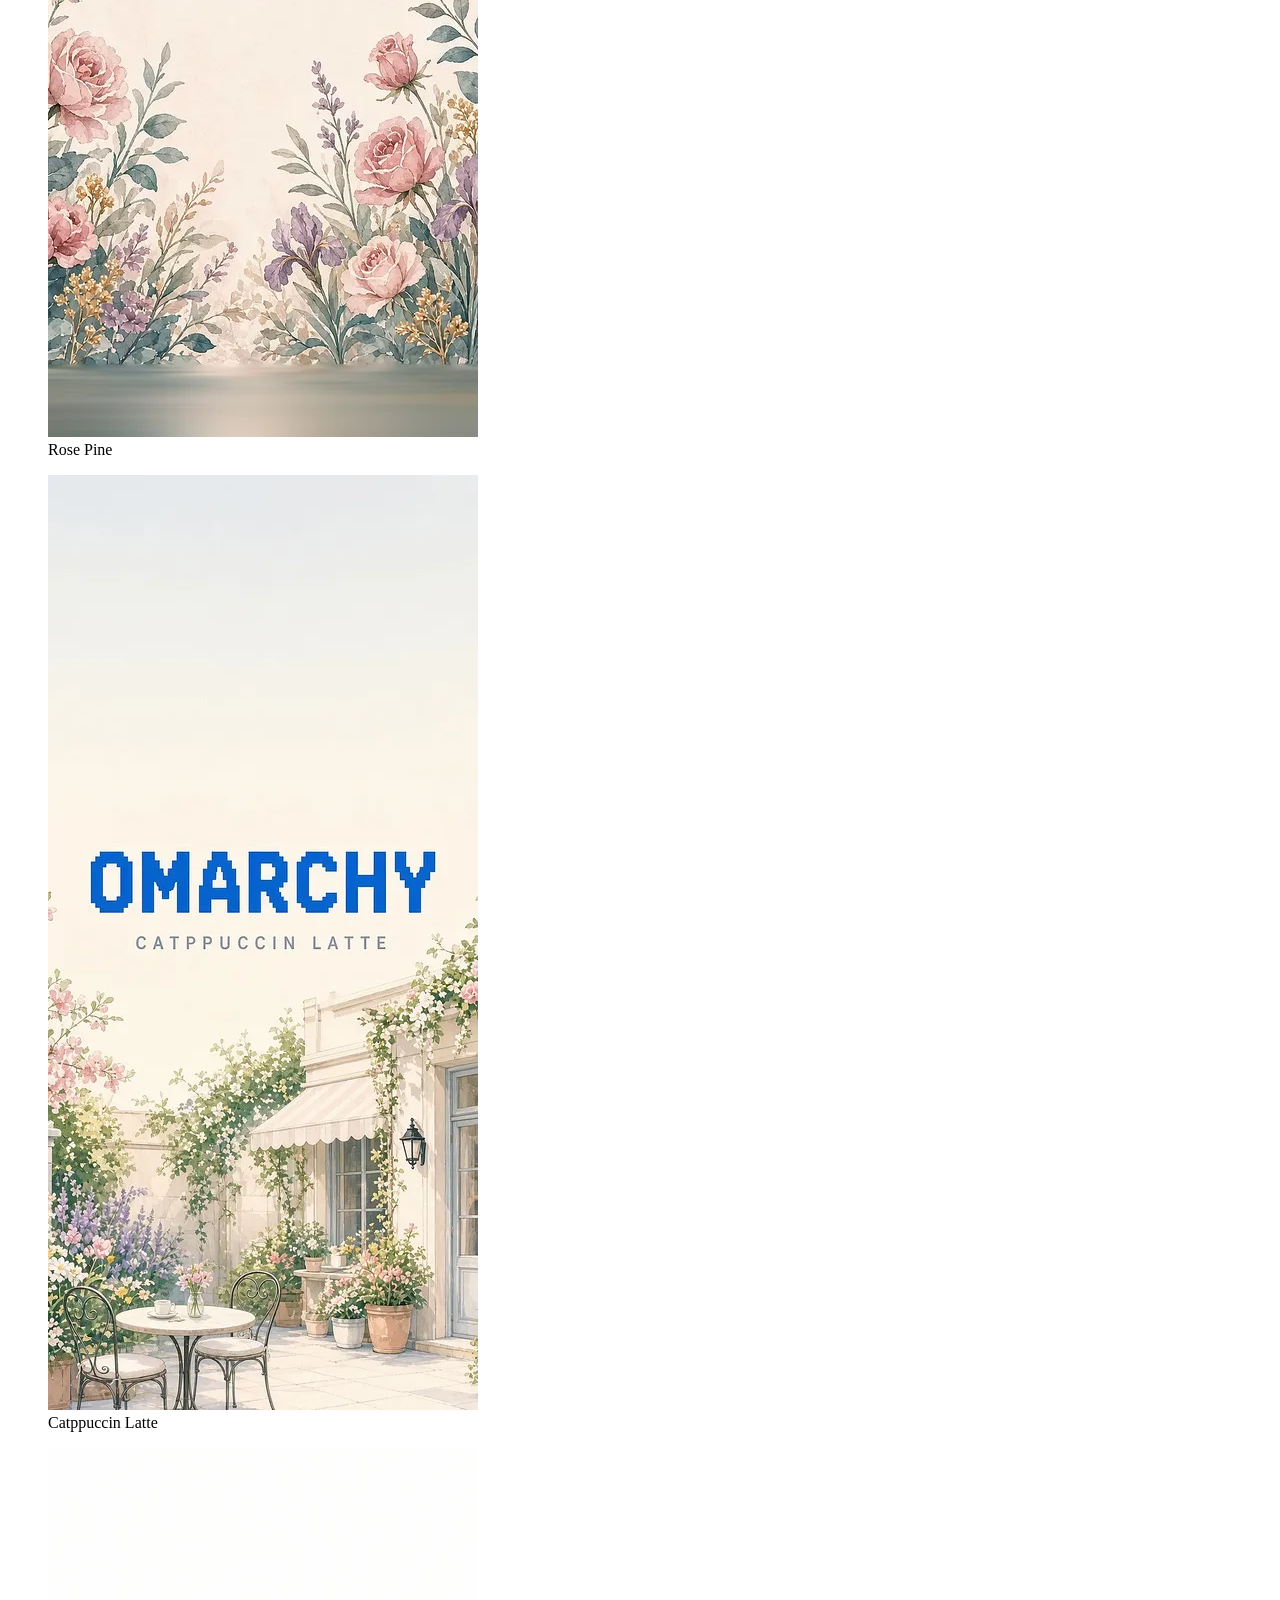
==== commit 17c2eeb1: "Move Tokyo Night to the end of the phone wallpaper grid" ====
--- a/phone/index.html
+++ b/phone/index.html
@@ -22,10 +22,6 @@
         </dl>
 
         <div class="phone__grid">
-          <figure class="phone__wallpaper">
-            <a href="/assets/phone/omarchy-tokyo-night.jpg" download aria-label="Download the Tokyo Night wallpaper"><img src="/assets/phone/previews/omarchy-tokyo-night.webp" alt="Tokyo Night wallpaper" width="430" height="935" loading="lazy" decoding="async"></a>
-            <figcaption>Tokyo Night</figcaption>
-          </figure>
           <figure class="phone__wallpaper">
             <a href="/assets/phone/omarchy-lumon.jpg" download aria-label="Download the Lumon wallpaper"><img src="/assets/phone/previews/omarchy-lumon.webp" alt="Lumon wallpaper" width="430" height="935" loading="lazy" decoding="async"></a>
             <figcaption>Lumon</figcaption>
@@ -110,6 +106,10 @@
             <a href="/assets/phone/omarchy-catppuccin.jpg" download aria-label="Download the Catppuccin wallpaper"><img src="/assets/phone/previews/omarchy-catppuccin.webp" alt="Catppuccin wallpaper" width="430" height="935" loading="lazy" decoding="async"></a>
             <figcaption>Catppuccin</figcaption>
           </figure>
+          <figure class="phone__wallpaper">
+            <a href="/assets/phone/omarchy-tokyo-night.jpg" download aria-label="Download the Tokyo Night wallpaper"><img src="/assets/phone/previews/omarchy-tokyo-night.webp" alt="Tokyo Night wallpaper" width="430" height="935" loading="lazy" decoding="async"></a>
+            <figcaption>Tokyo Night</figcaption>
+          </figure>
         </div>
 
         <p class="phone__note">Every wallpaper is 1206 &times; 2622, which fits an iPhone exactly and any other phone close enough. Tap one to save it, then set it as your lock screen and pretend.</p>
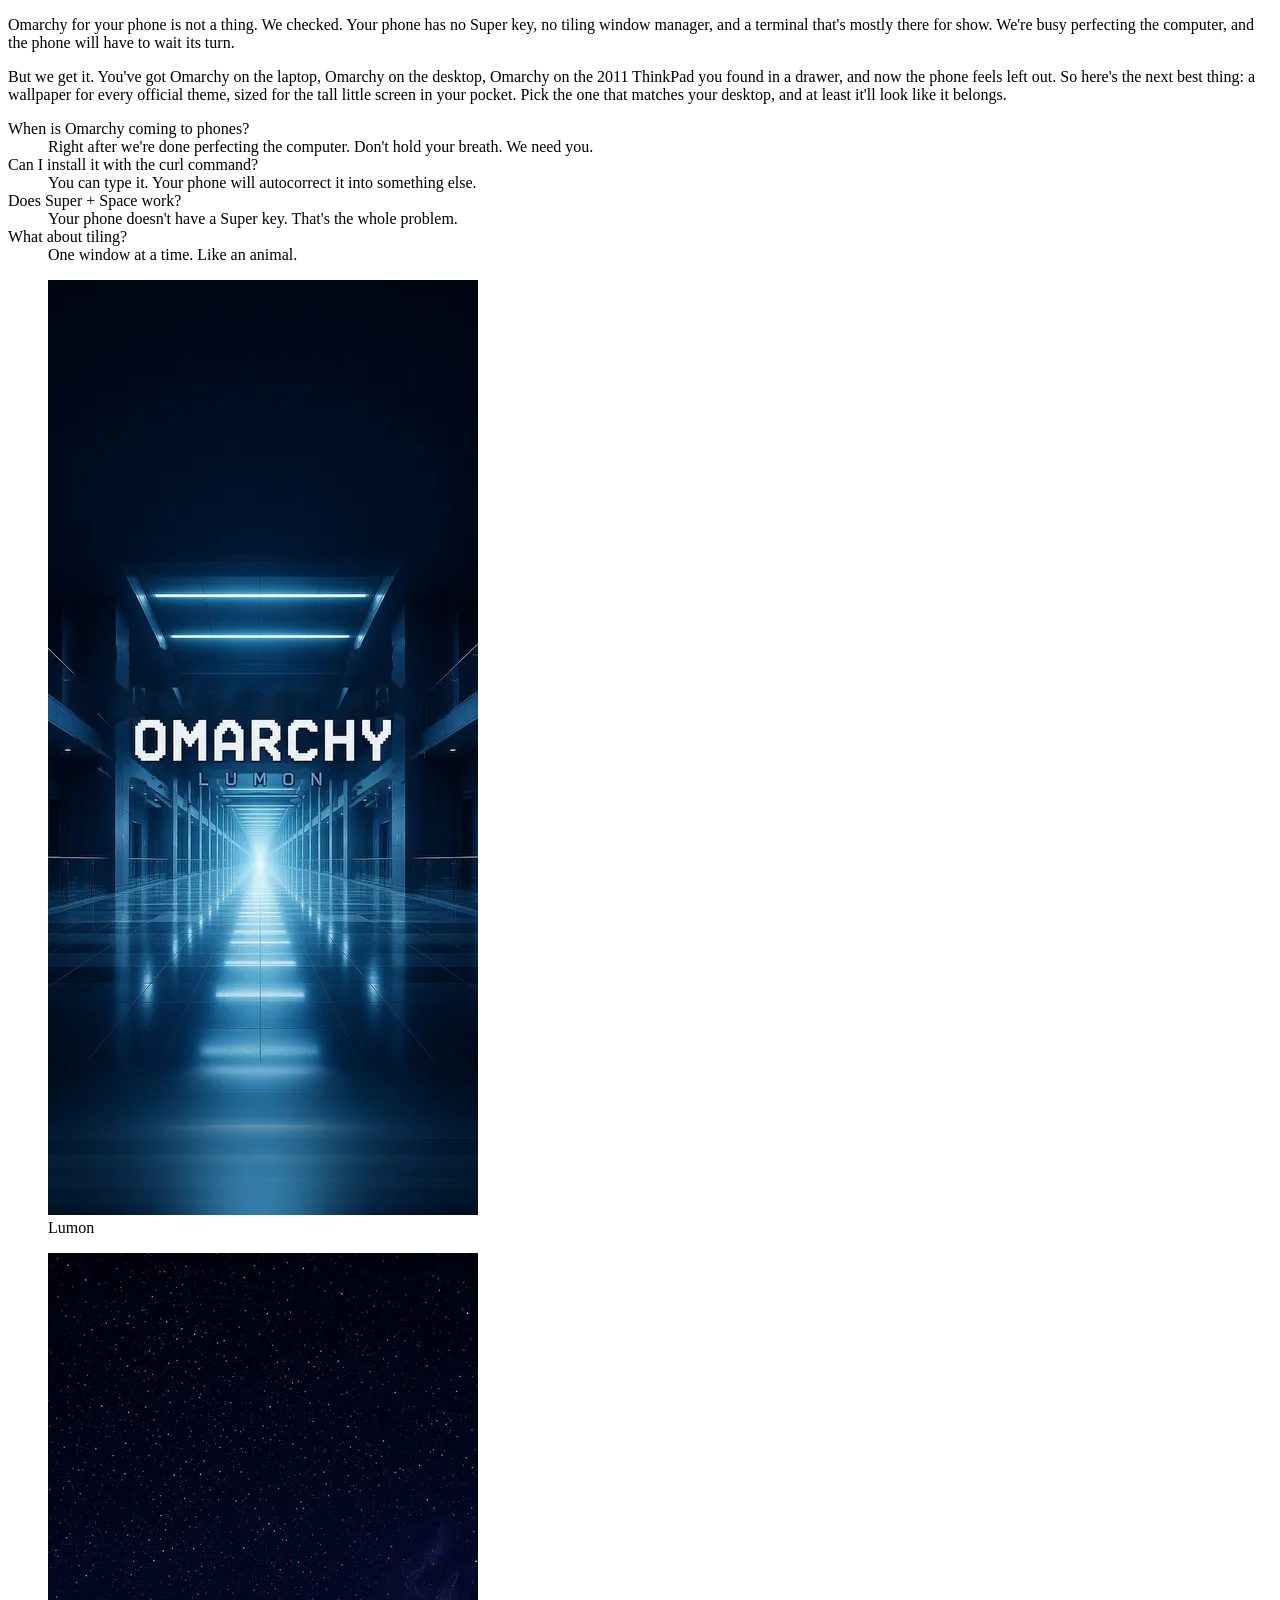
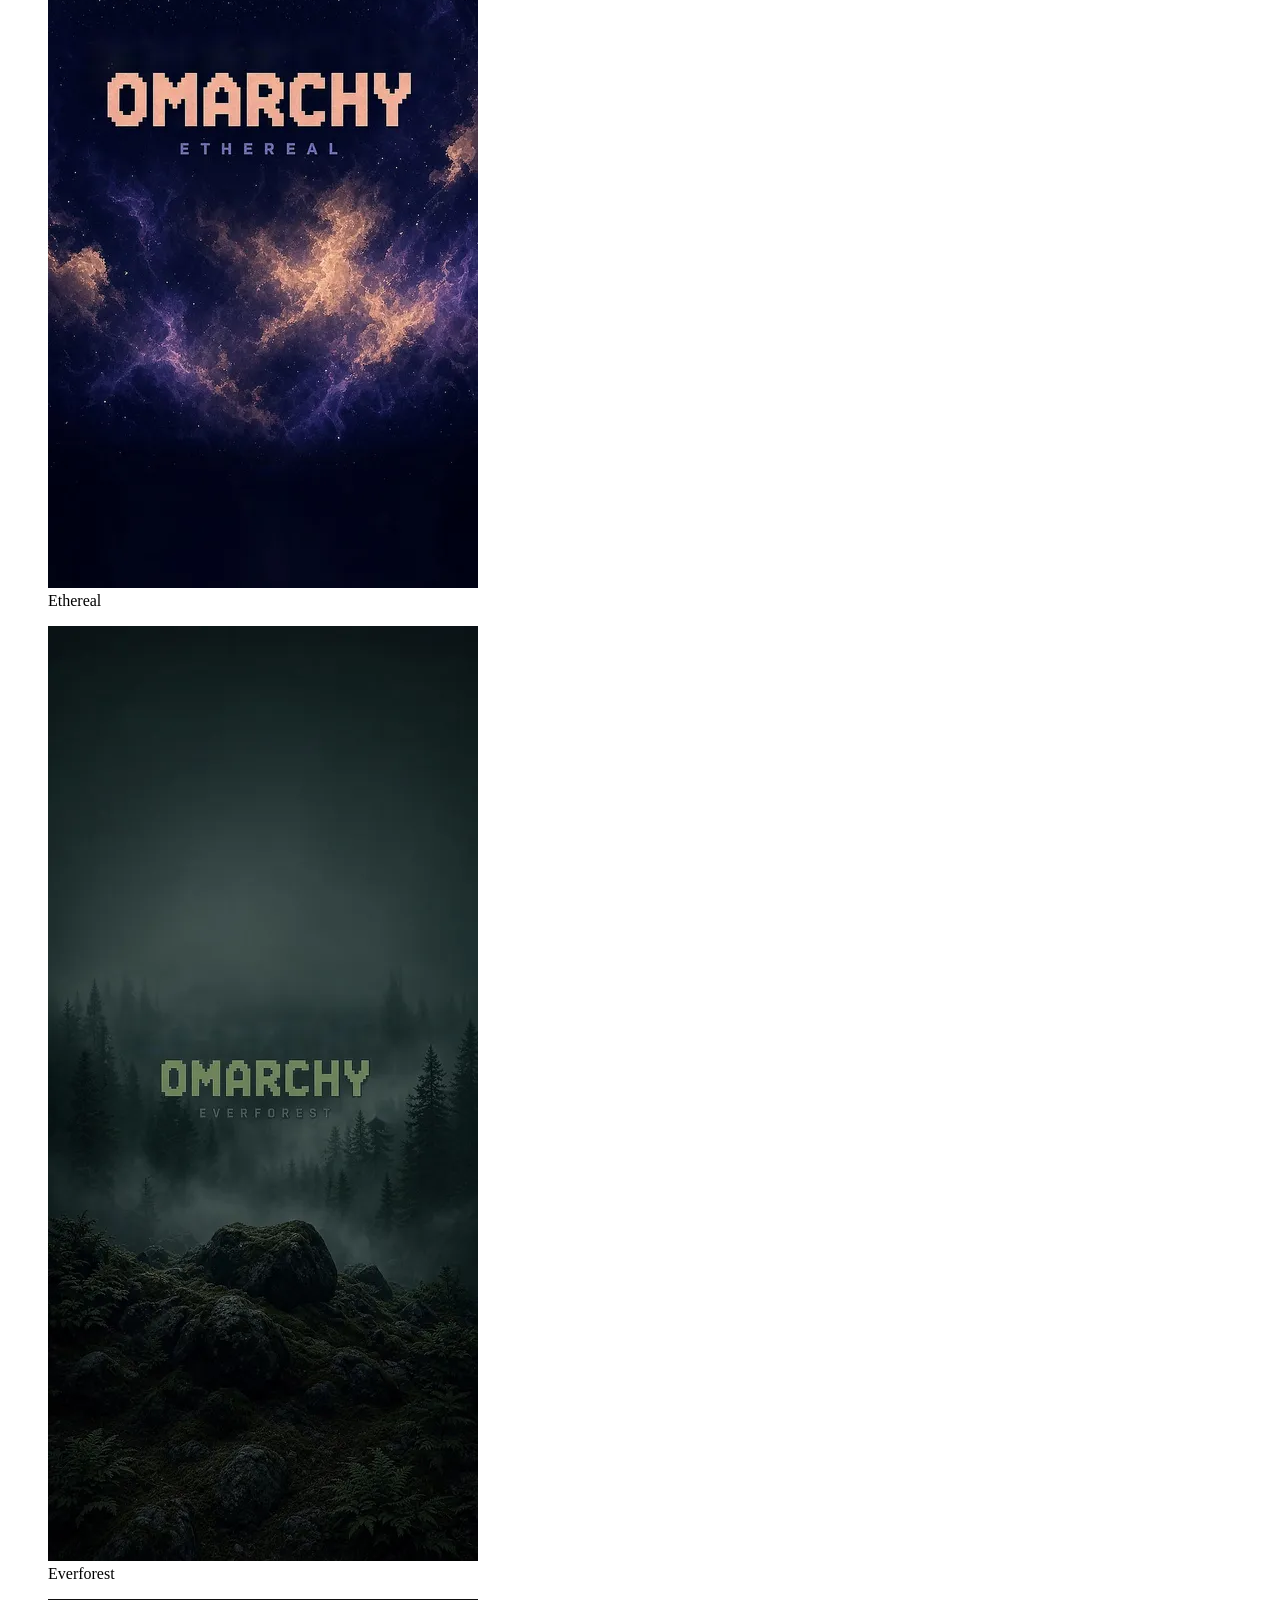
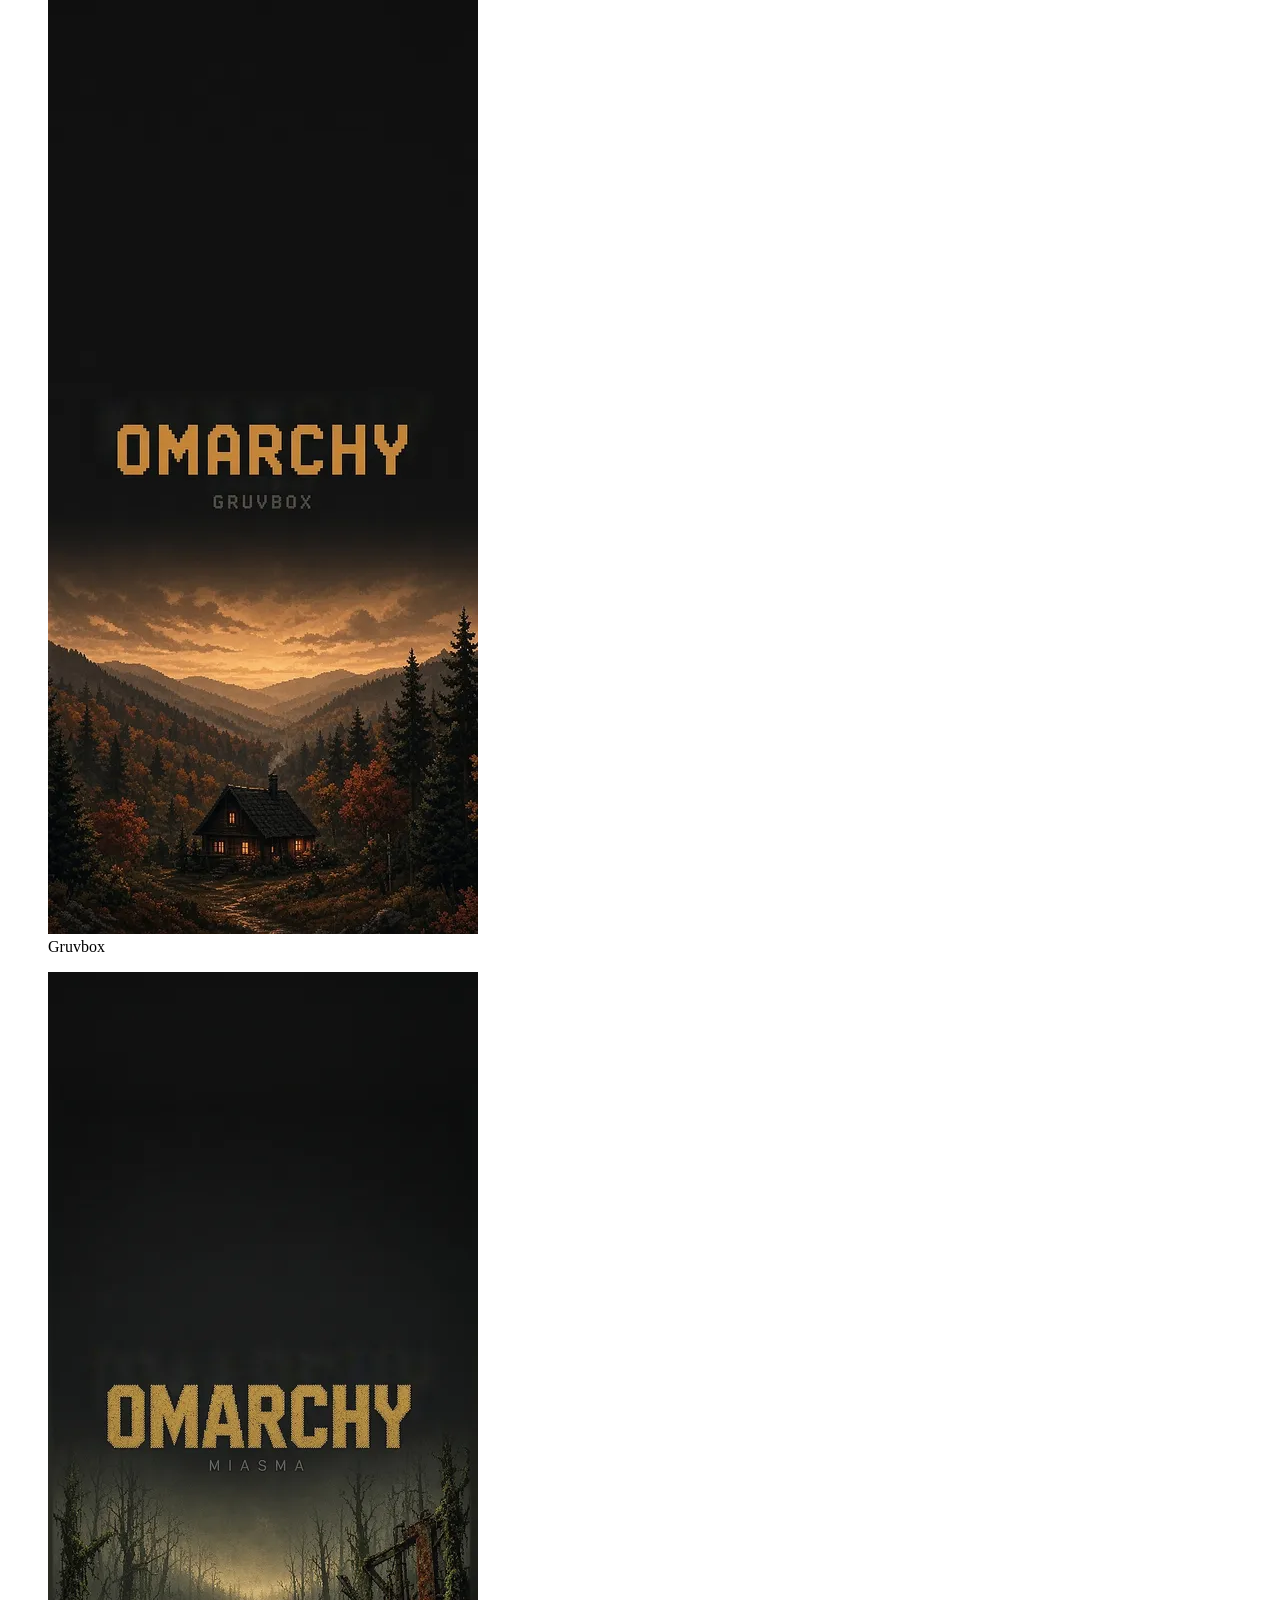
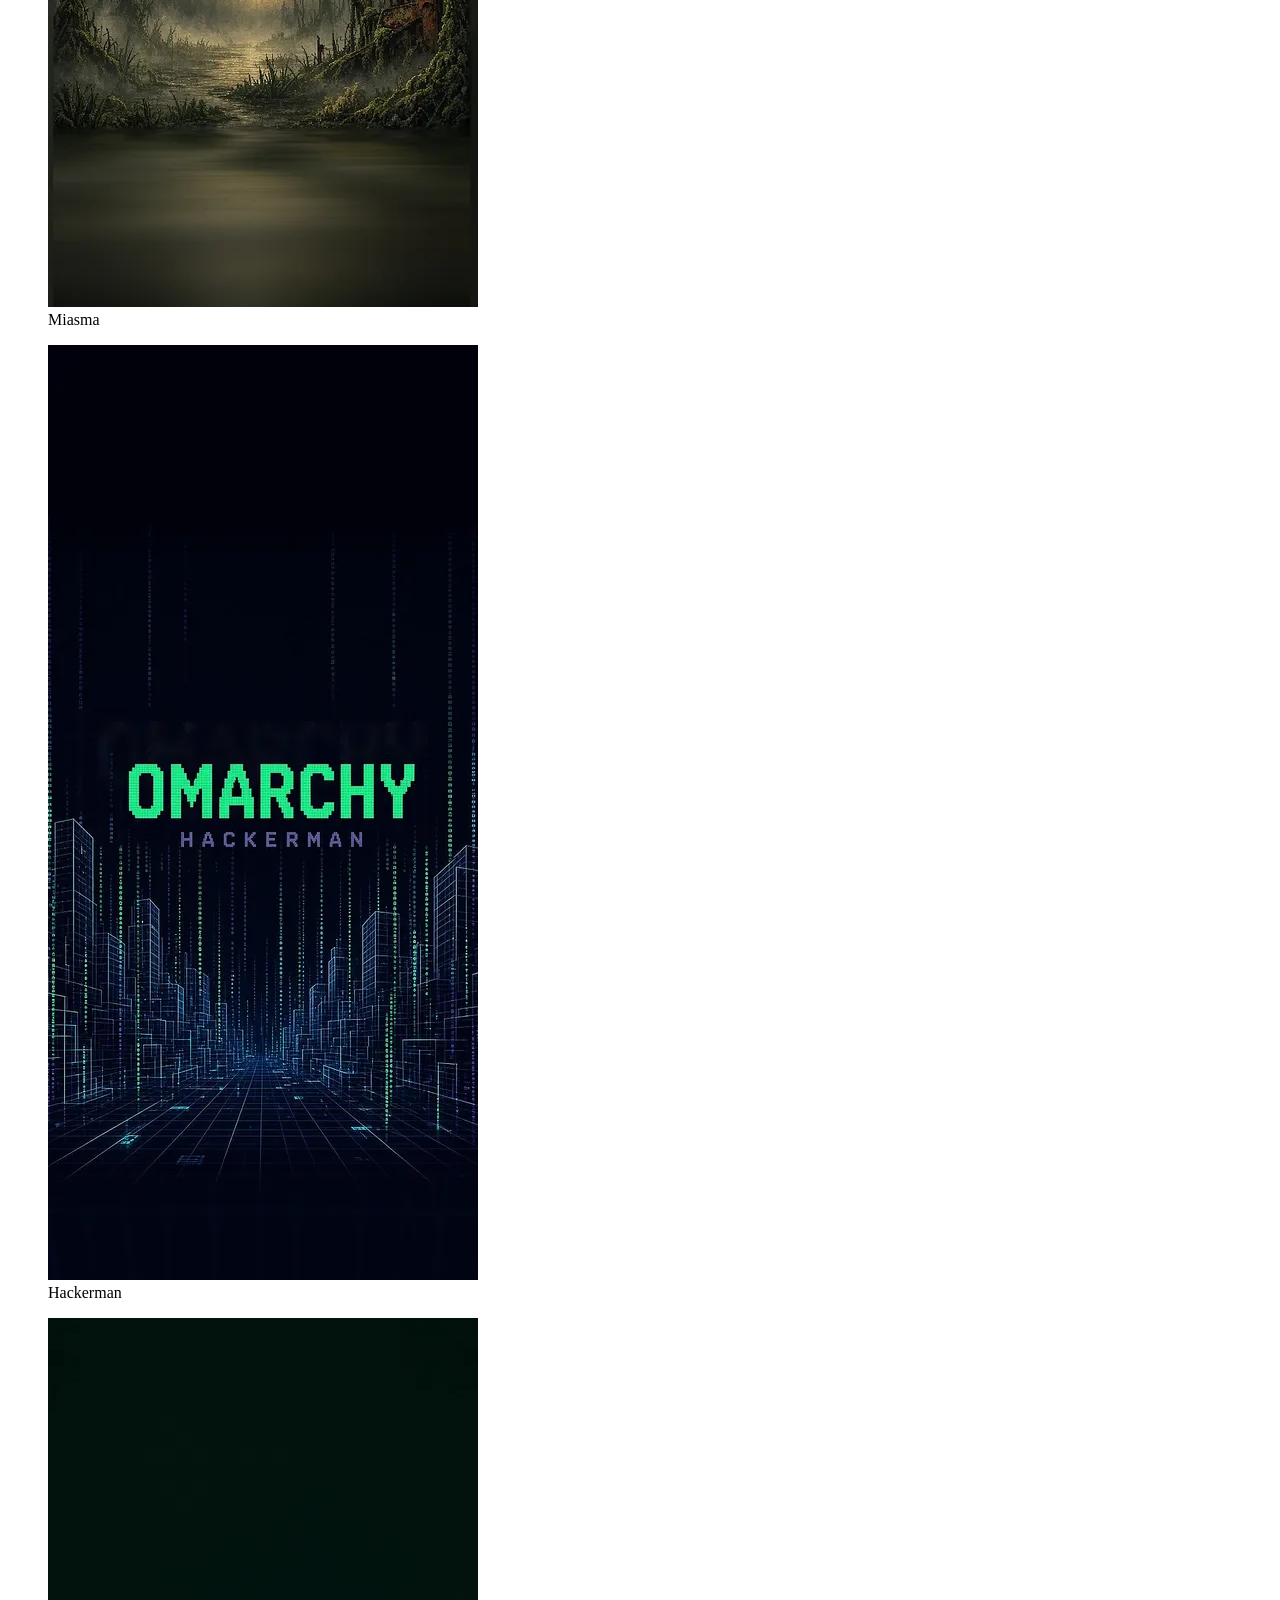
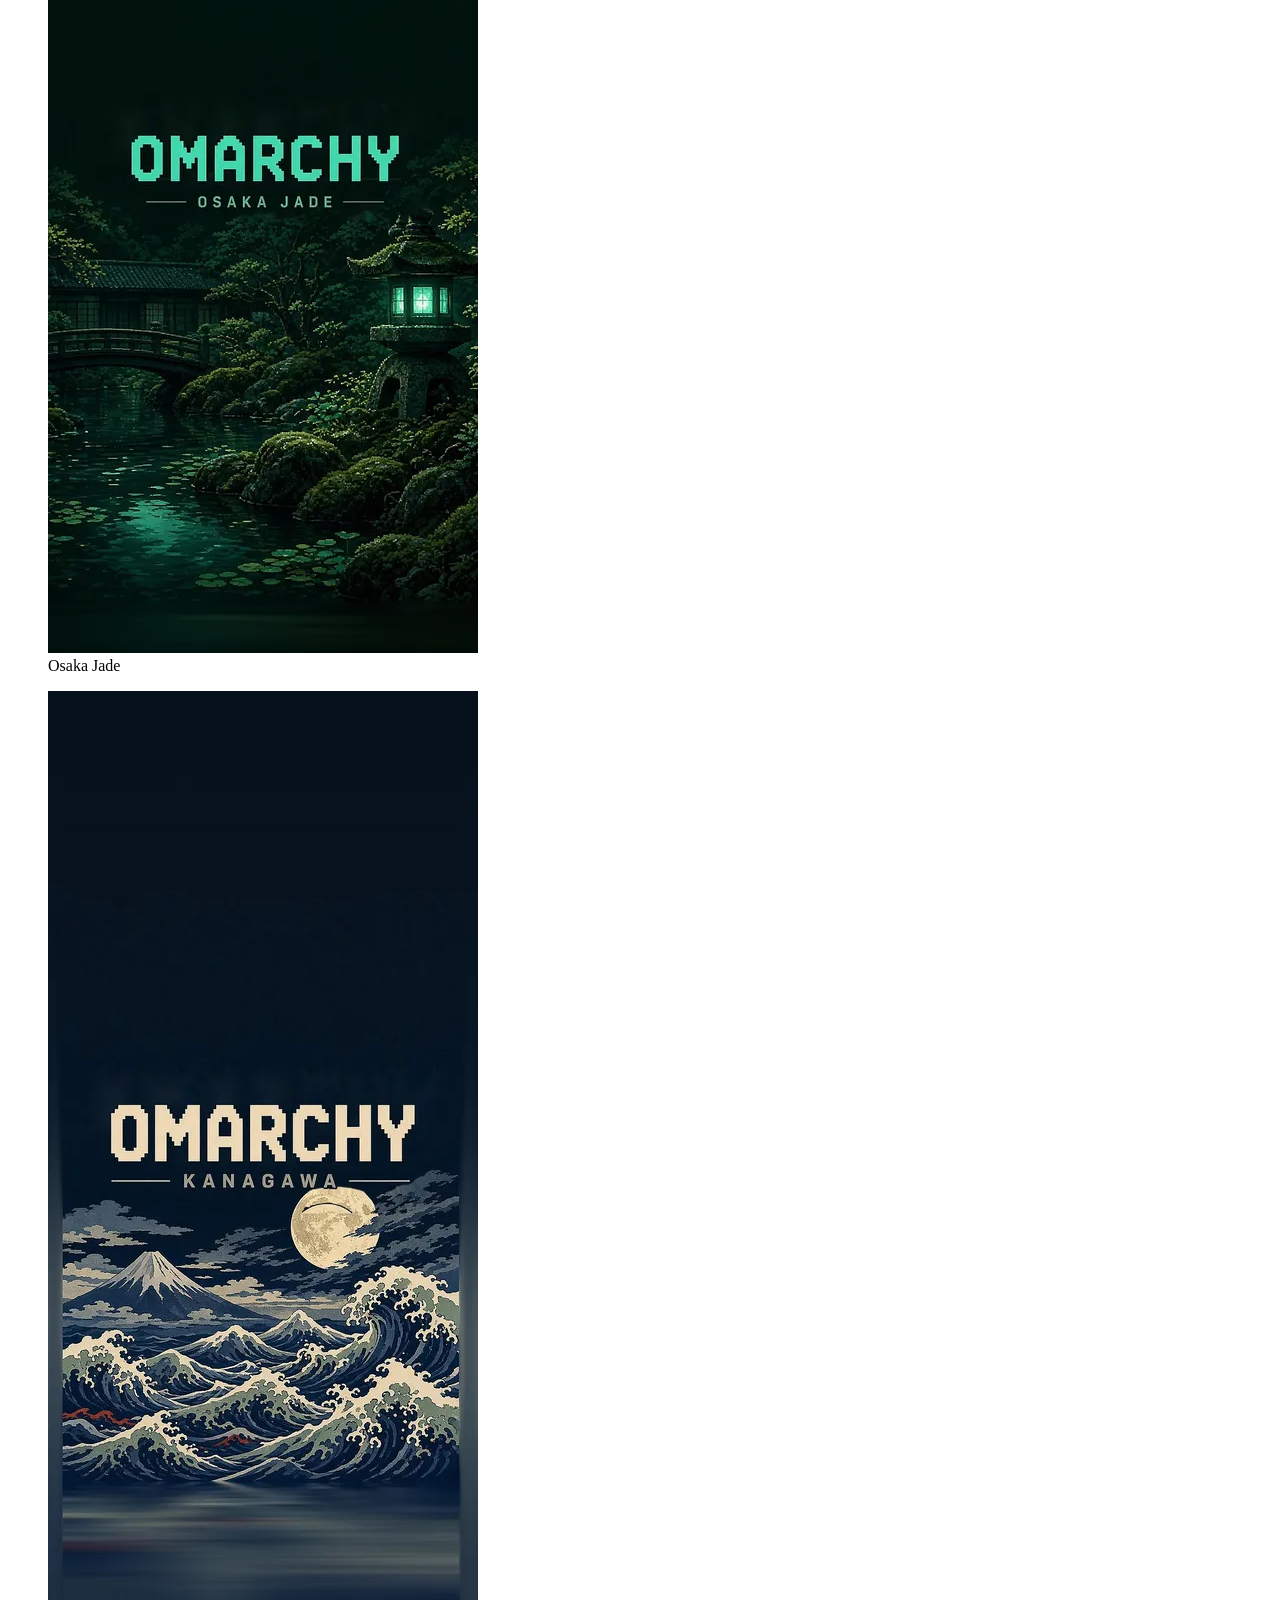
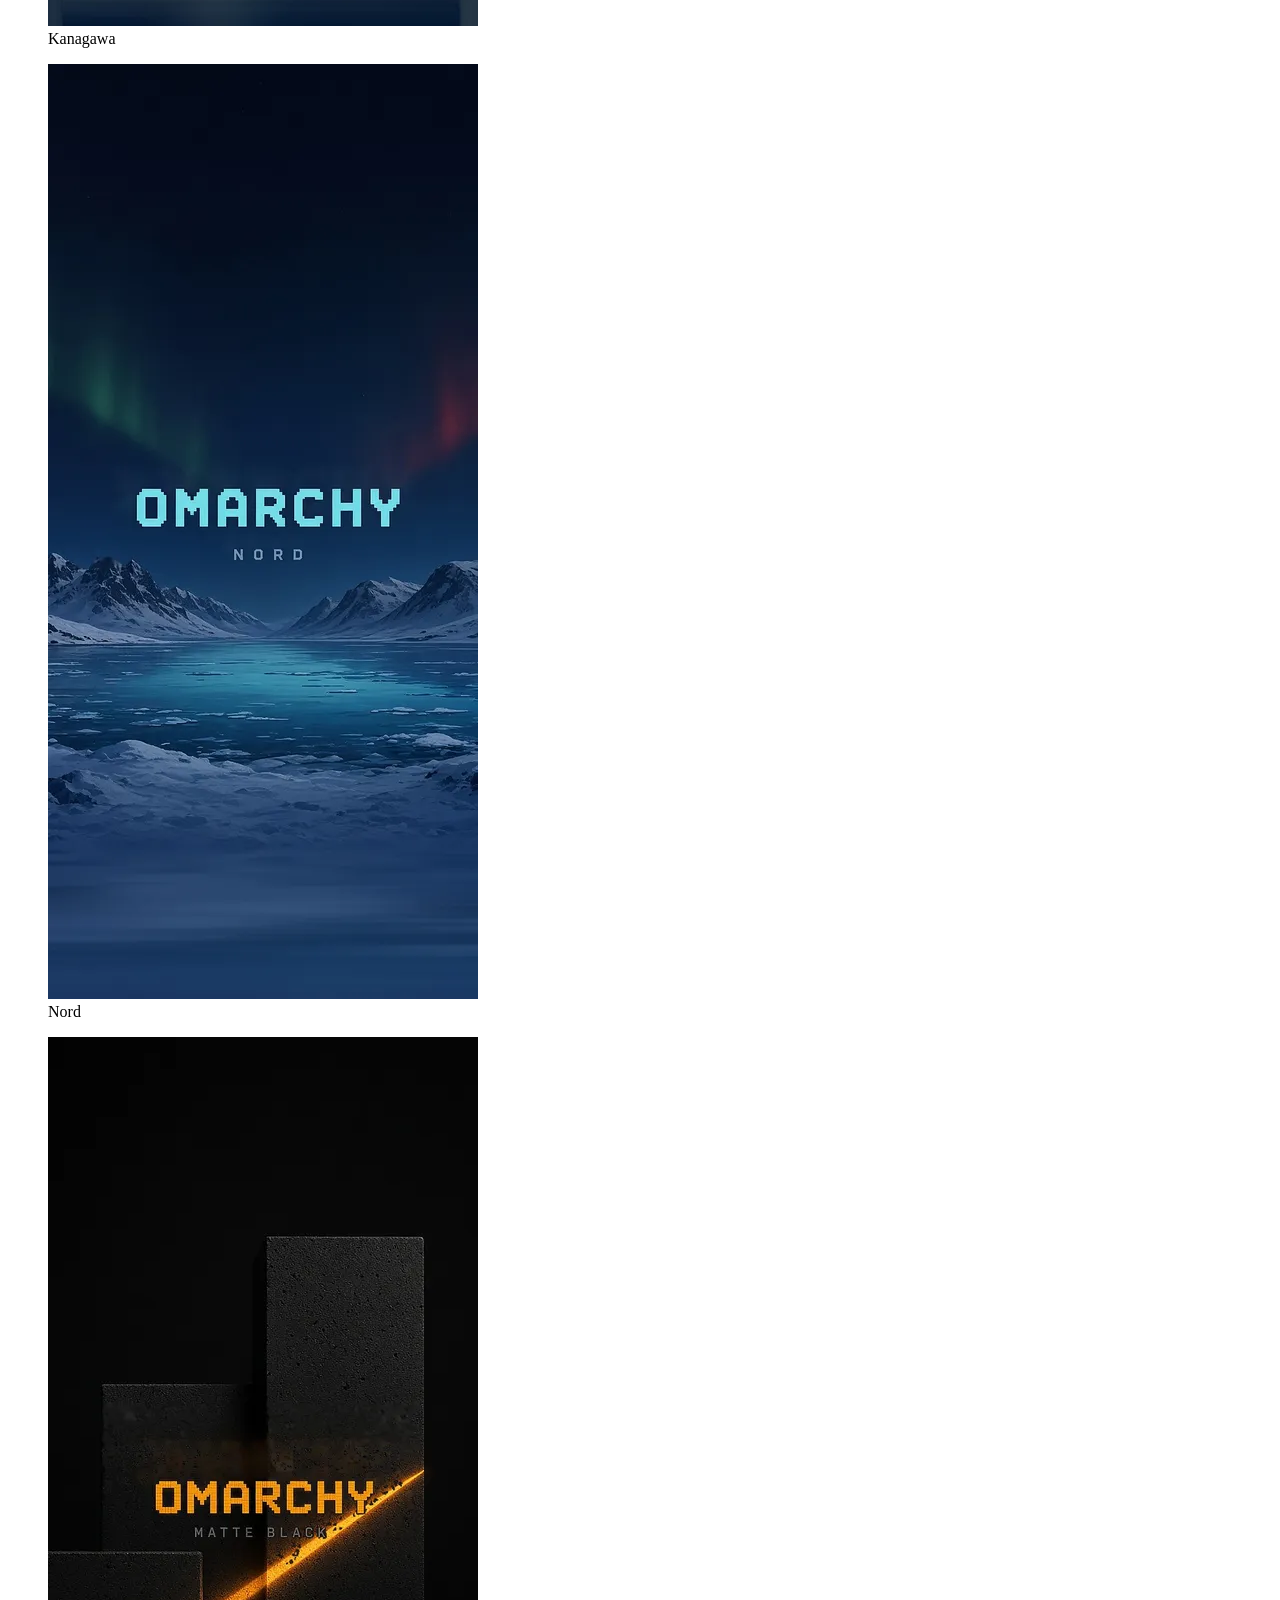
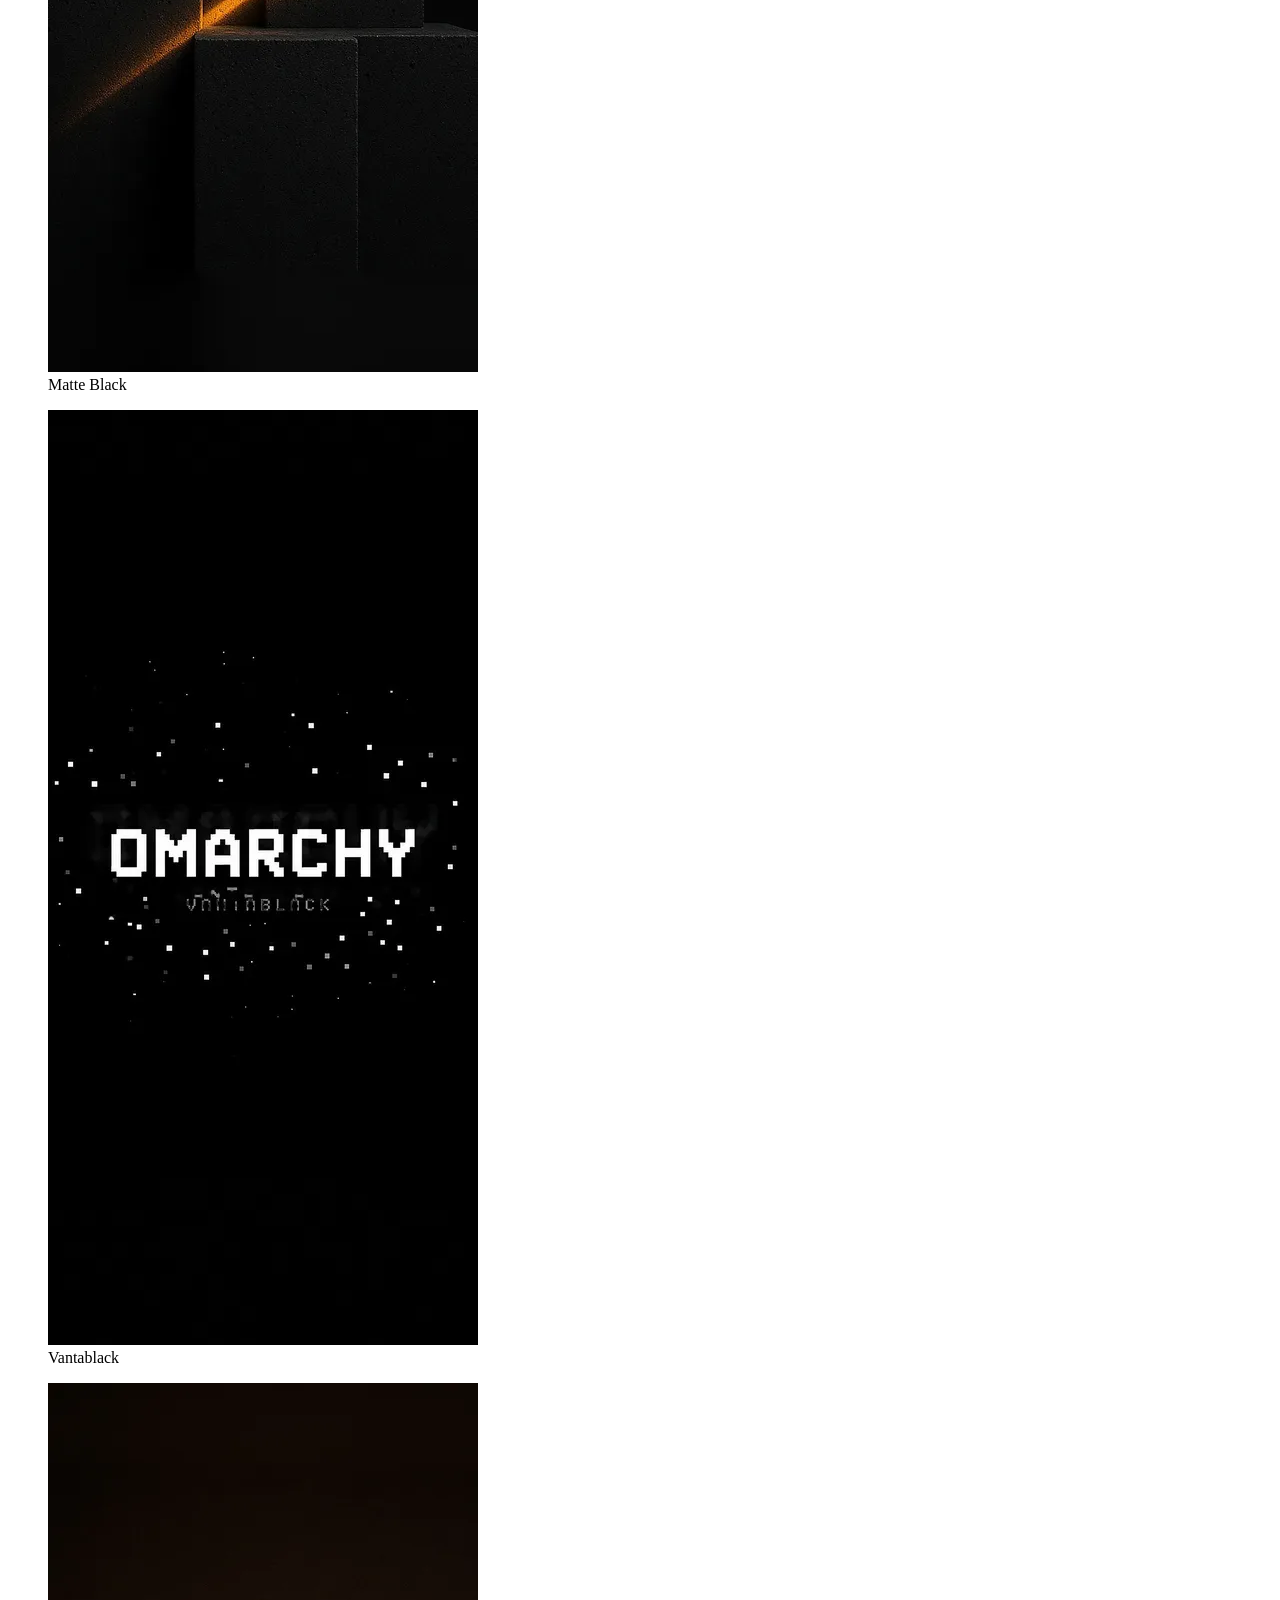
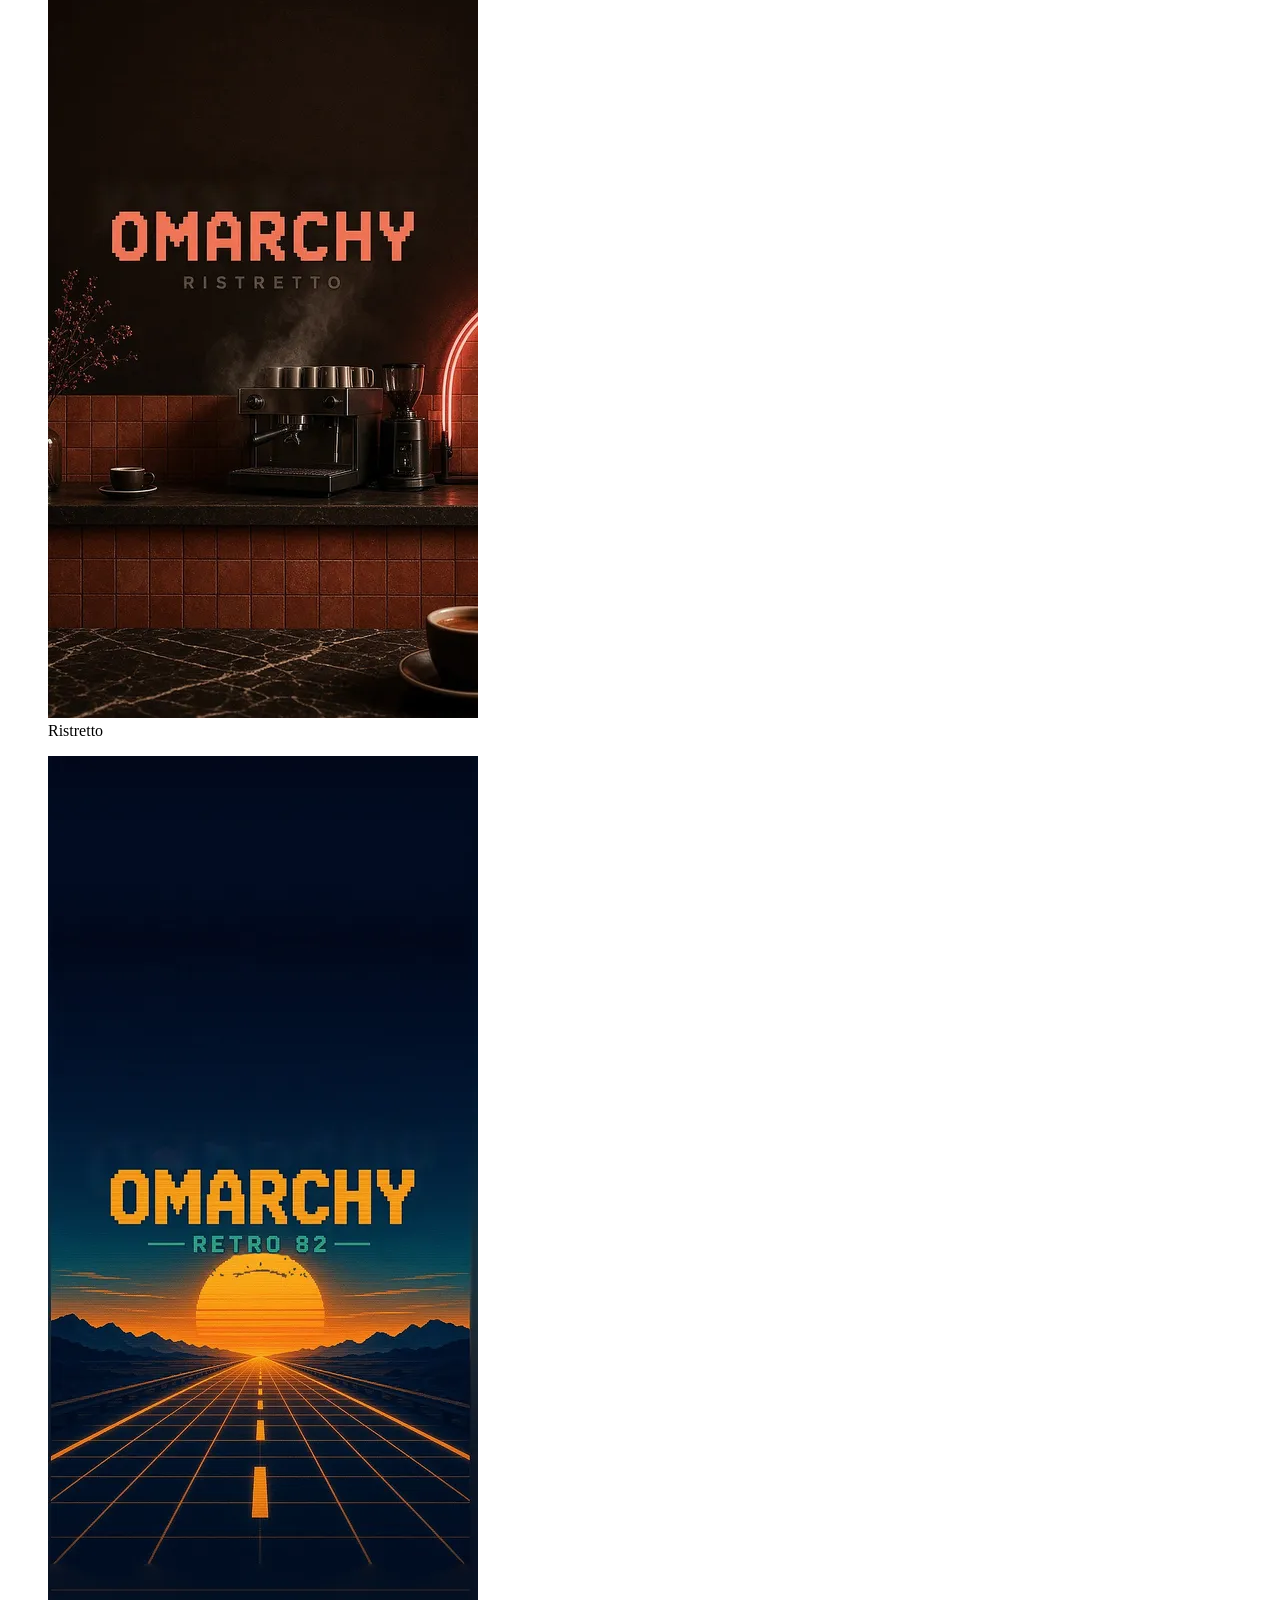
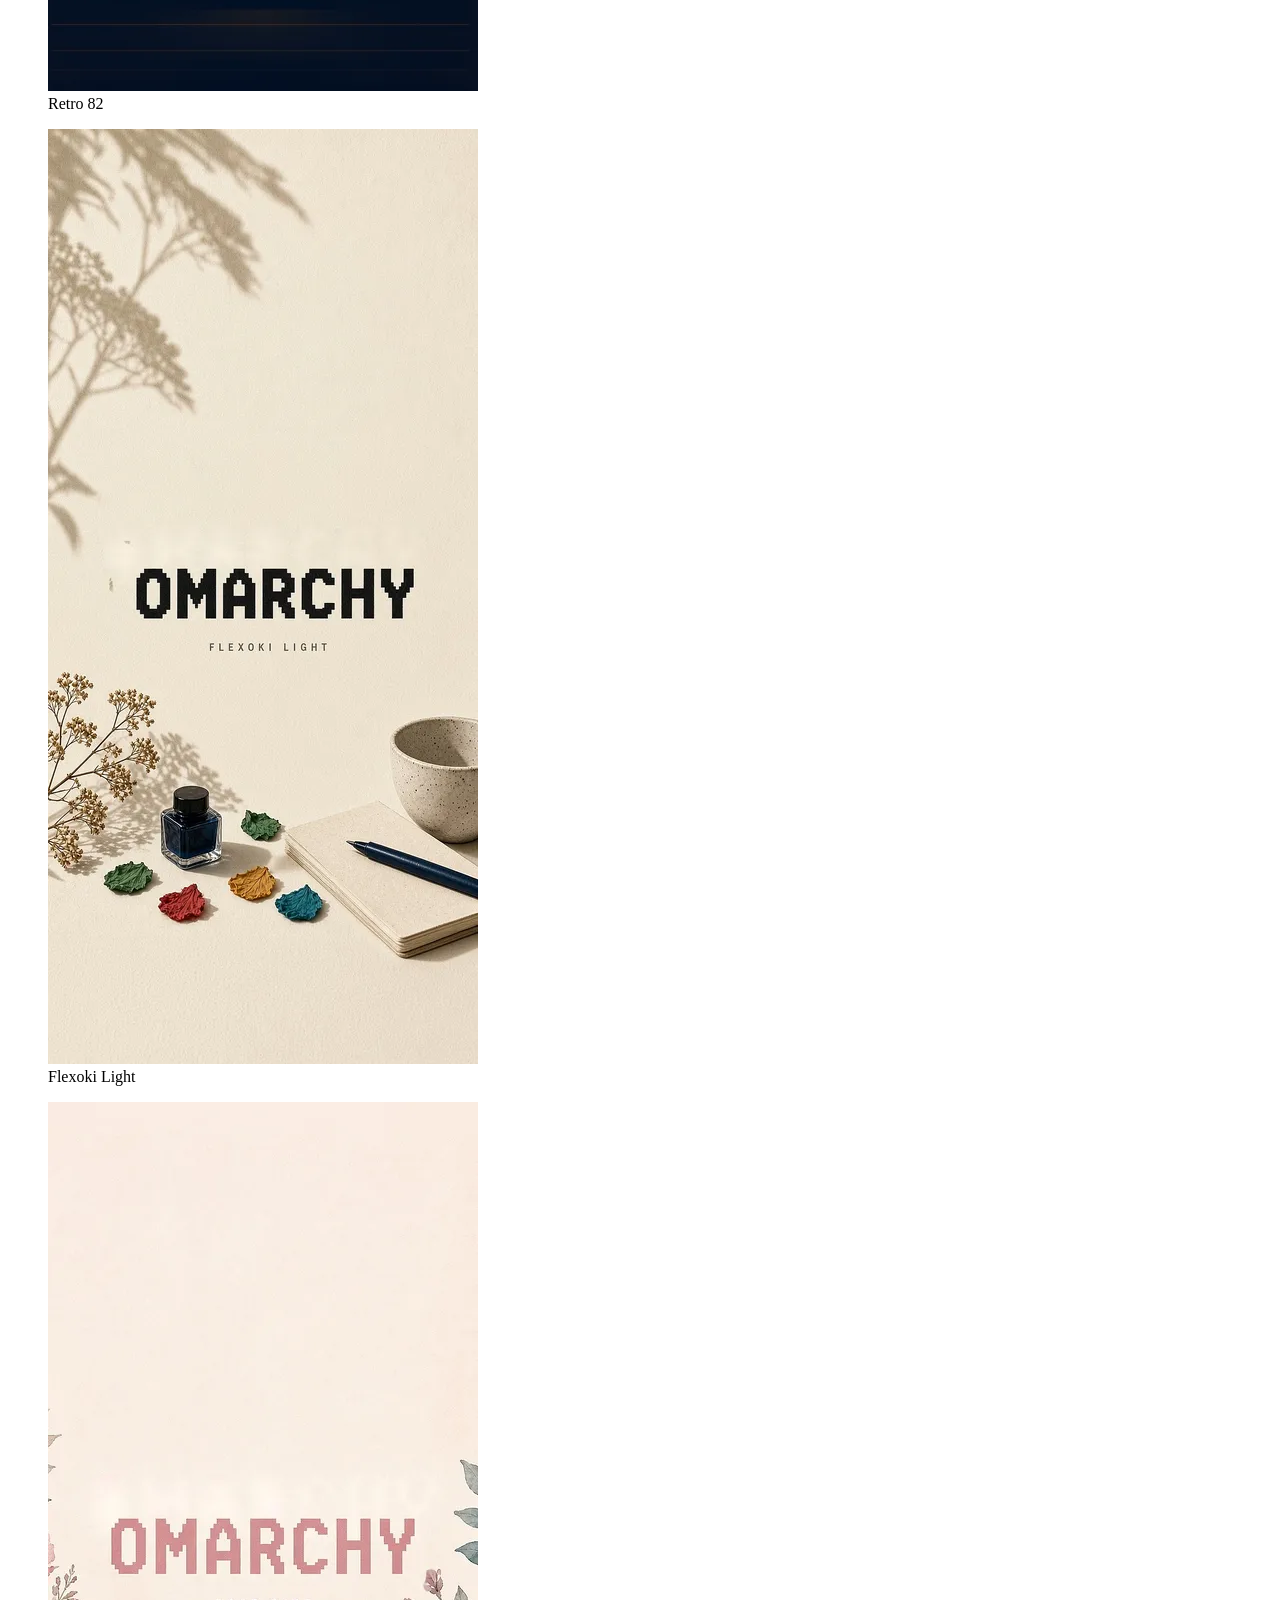
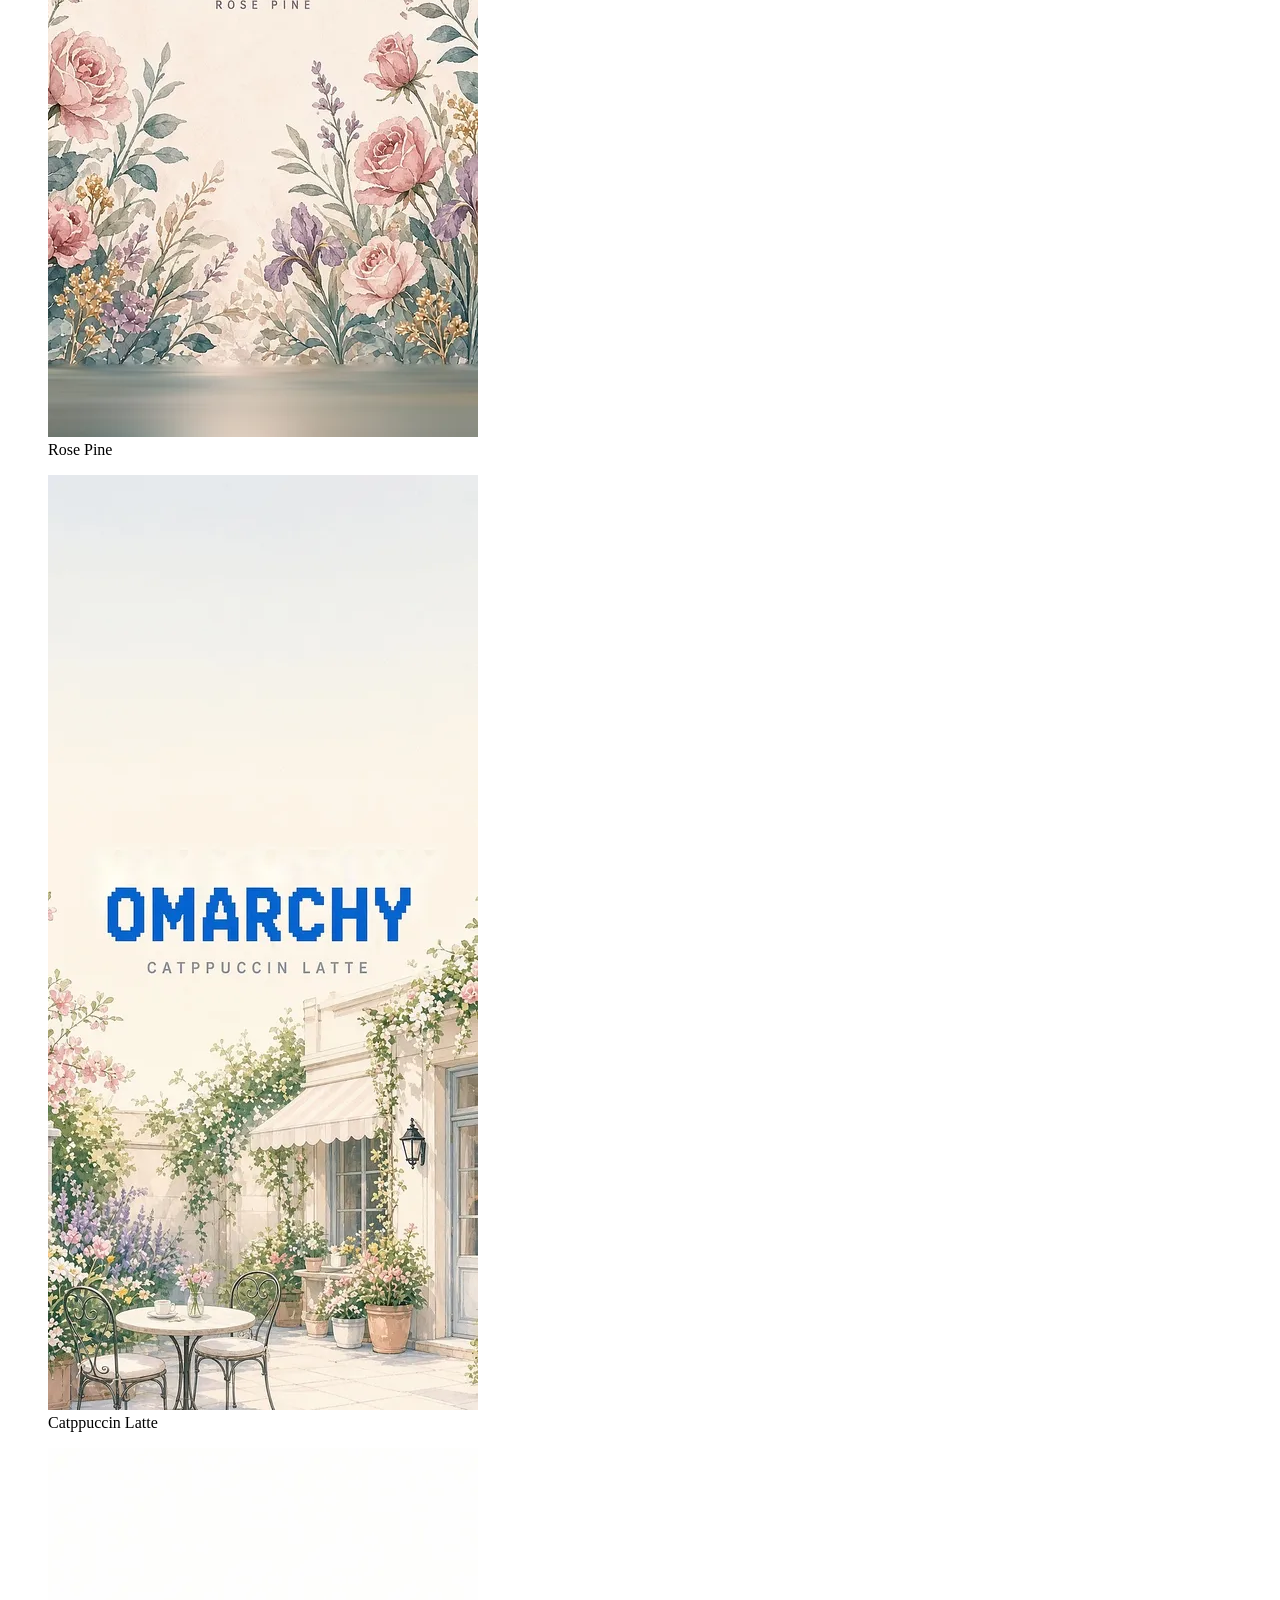
==== commit 22031d4d: "Move Solitude to the end of the phone wallpaper grid" ====
--- a/phone/index.html
+++ b/phone/index.html
@@ -99,16 +99,16 @@
             <figcaption>Lupine</figcaption>
           </figure>
           <figure class="phone__wallpaper">
-            <a href="/assets/phone/omarchy-solitude.jpg" download aria-label="Download the Solitude wallpaper"><img src="/assets/phone/previews/omarchy-solitude.webp" alt="Solitude wallpaper" width="430" height="935" loading="lazy" decoding="async"></a>
-            <figcaption>Solitude</figcaption>
-          </figure>
-          <figure class="phone__wallpaper">
             <a href="/assets/phone/omarchy-catppuccin.jpg" download aria-label="Download the Catppuccin wallpaper"><img src="/assets/phone/previews/omarchy-catppuccin.webp" alt="Catppuccin wallpaper" width="430" height="935" loading="lazy" decoding="async"></a>
             <figcaption>Catppuccin</figcaption>
           </figure>
           <figure class="phone__wallpaper">
             <a href="/assets/phone/omarchy-tokyo-night.jpg" download aria-label="Download the Tokyo Night wallpaper"><img src="/assets/phone/previews/omarchy-tokyo-night.webp" alt="Tokyo Night wallpaper" width="430" height="935" loading="lazy" decoding="async"></a>
             <figcaption>Tokyo Night</figcaption>
+          </figure>
+          <figure class="phone__wallpaper">
+            <a href="/assets/phone/omarchy-solitude.jpg" download aria-label="Download the Solitude wallpaper"><img src="/assets/phone/previews/omarchy-solitude.webp" alt="Solitude wallpaper" width="430" height="935" loading="lazy" decoding="async"></a>
+            <figcaption>Solitude</figcaption>
           </figure>
         </div>
 
